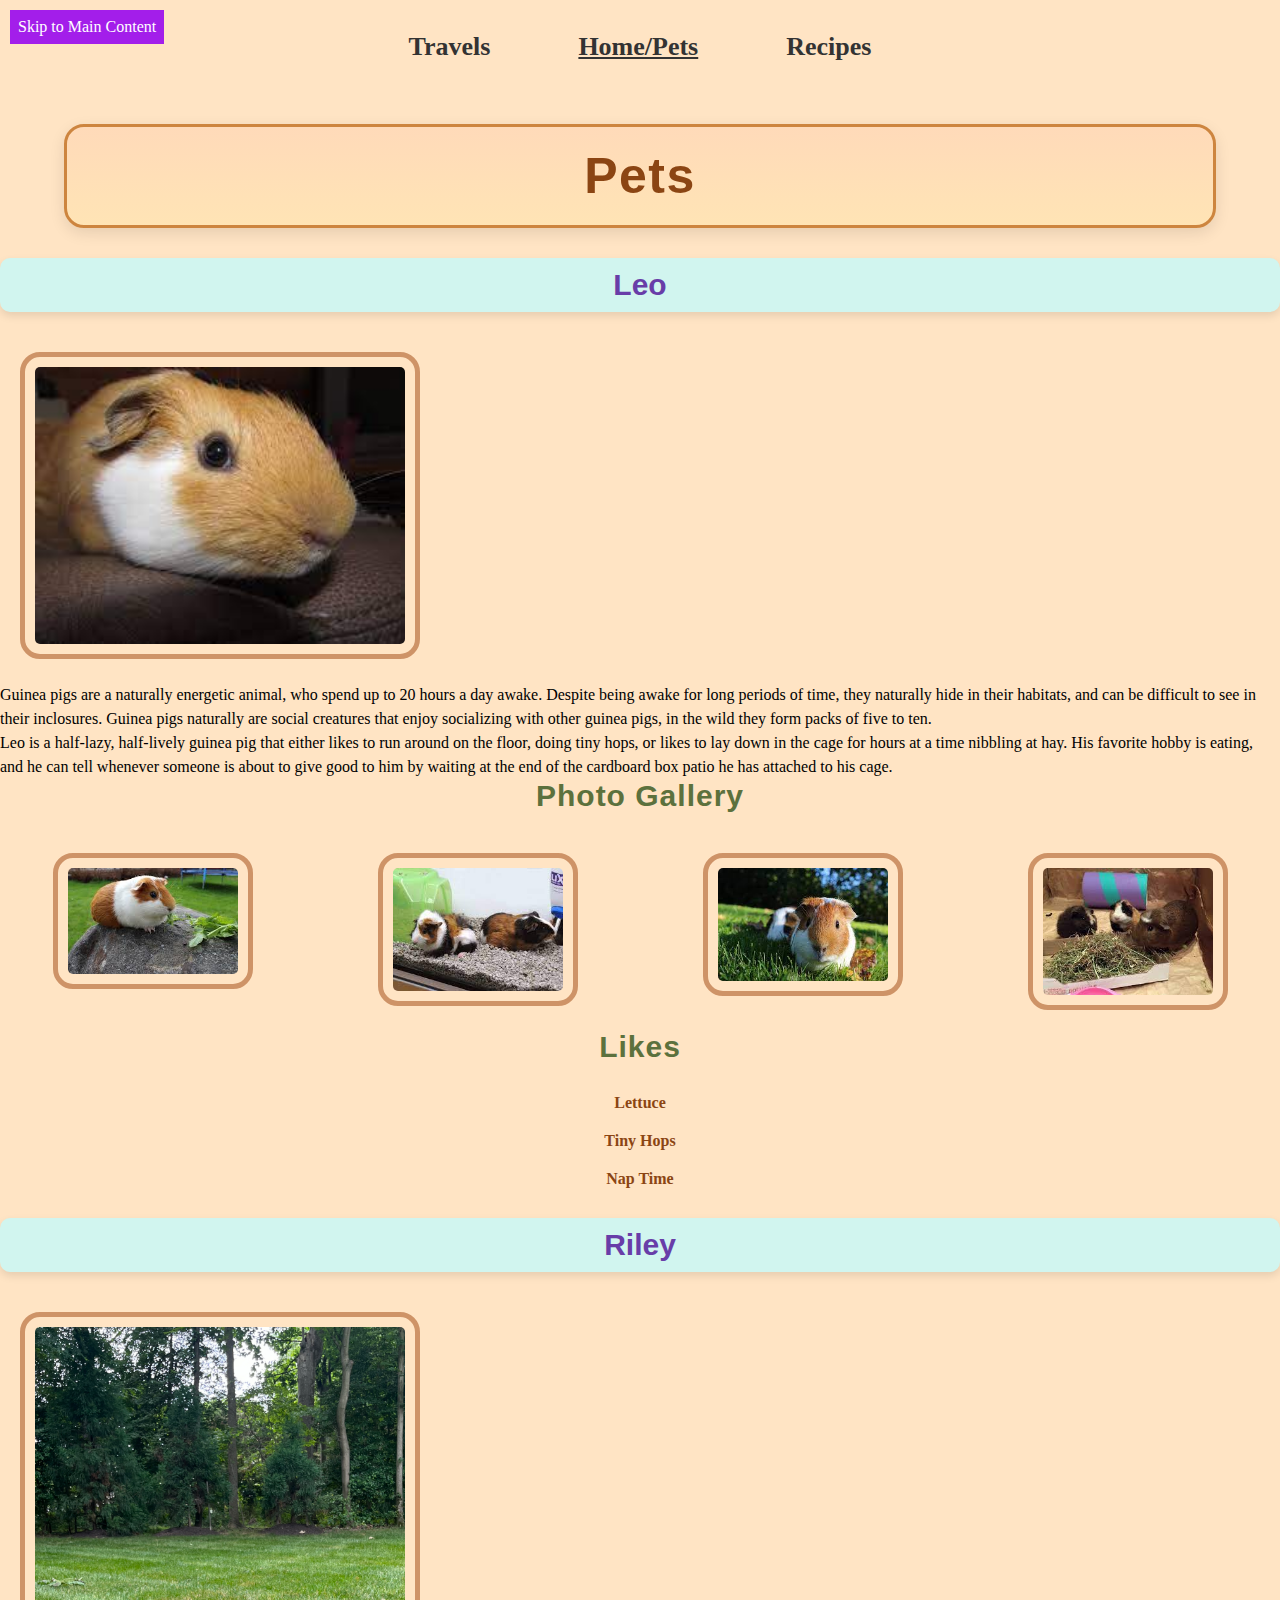
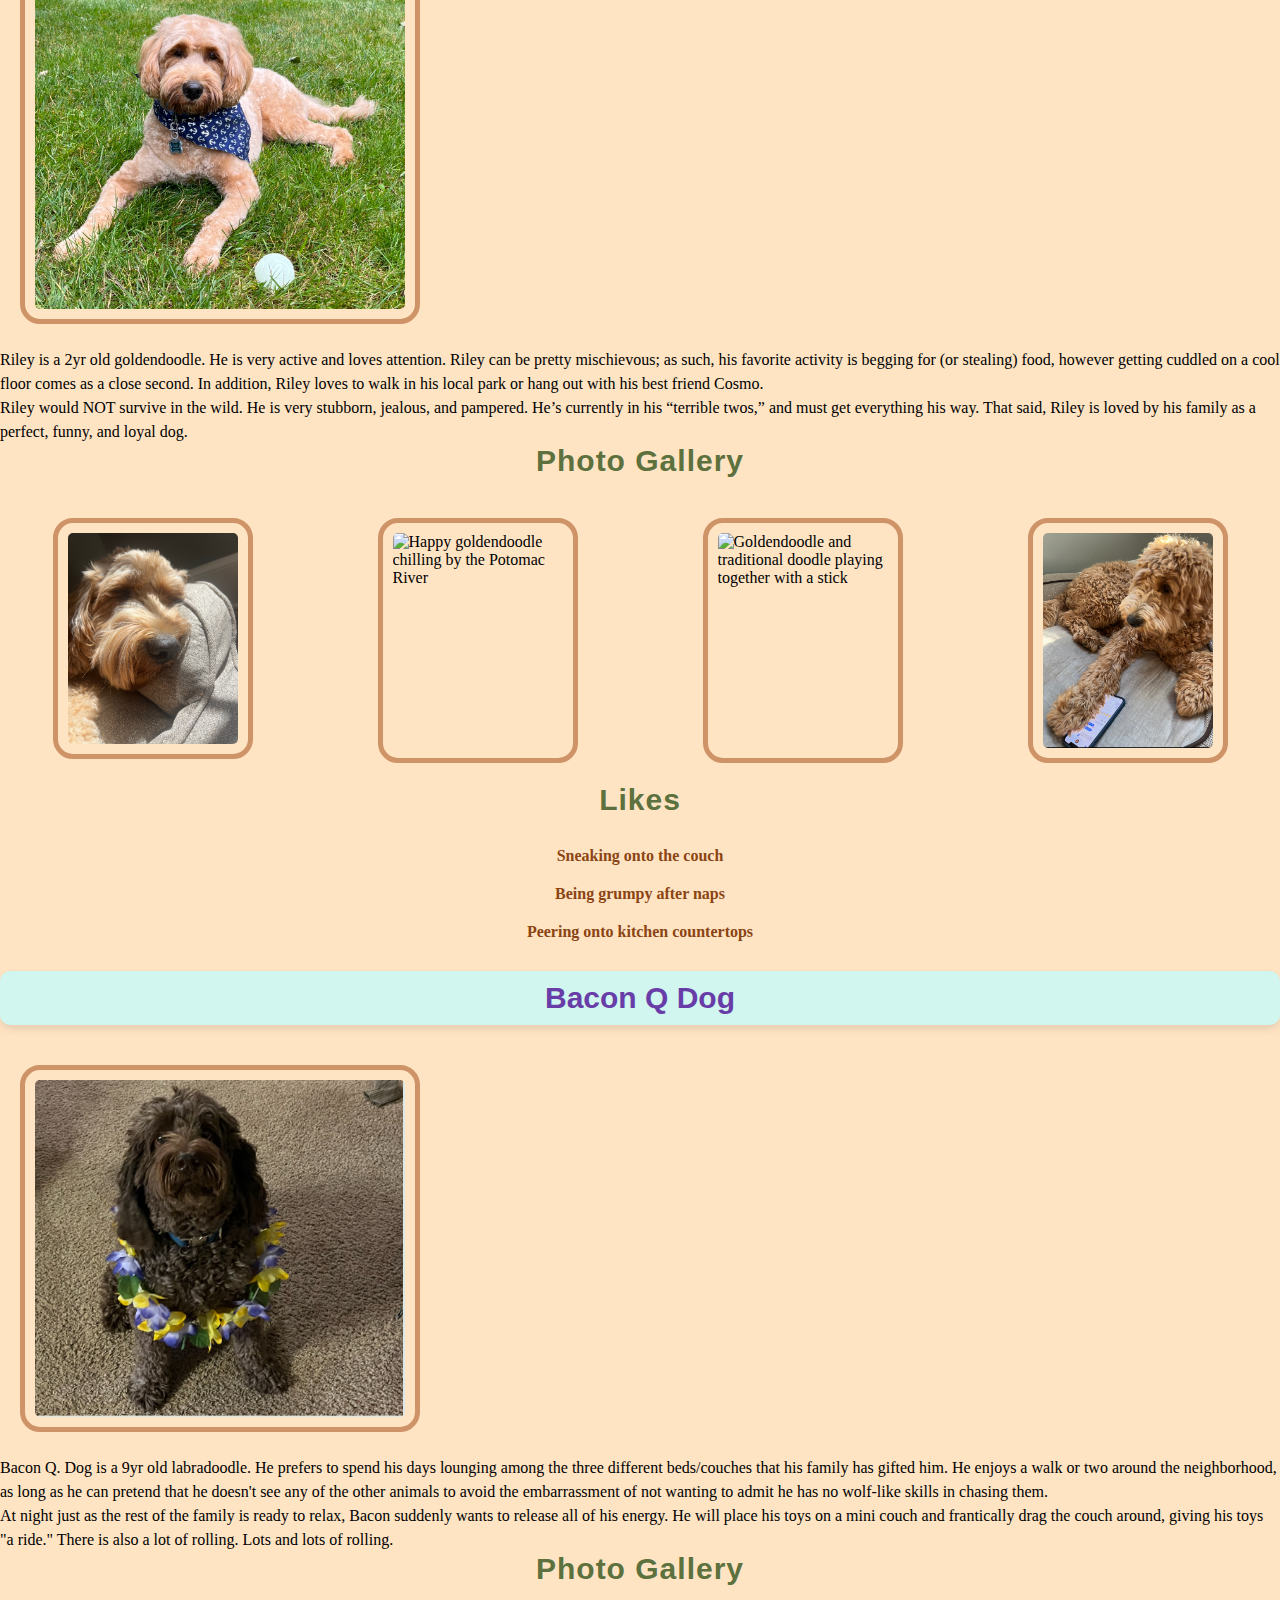
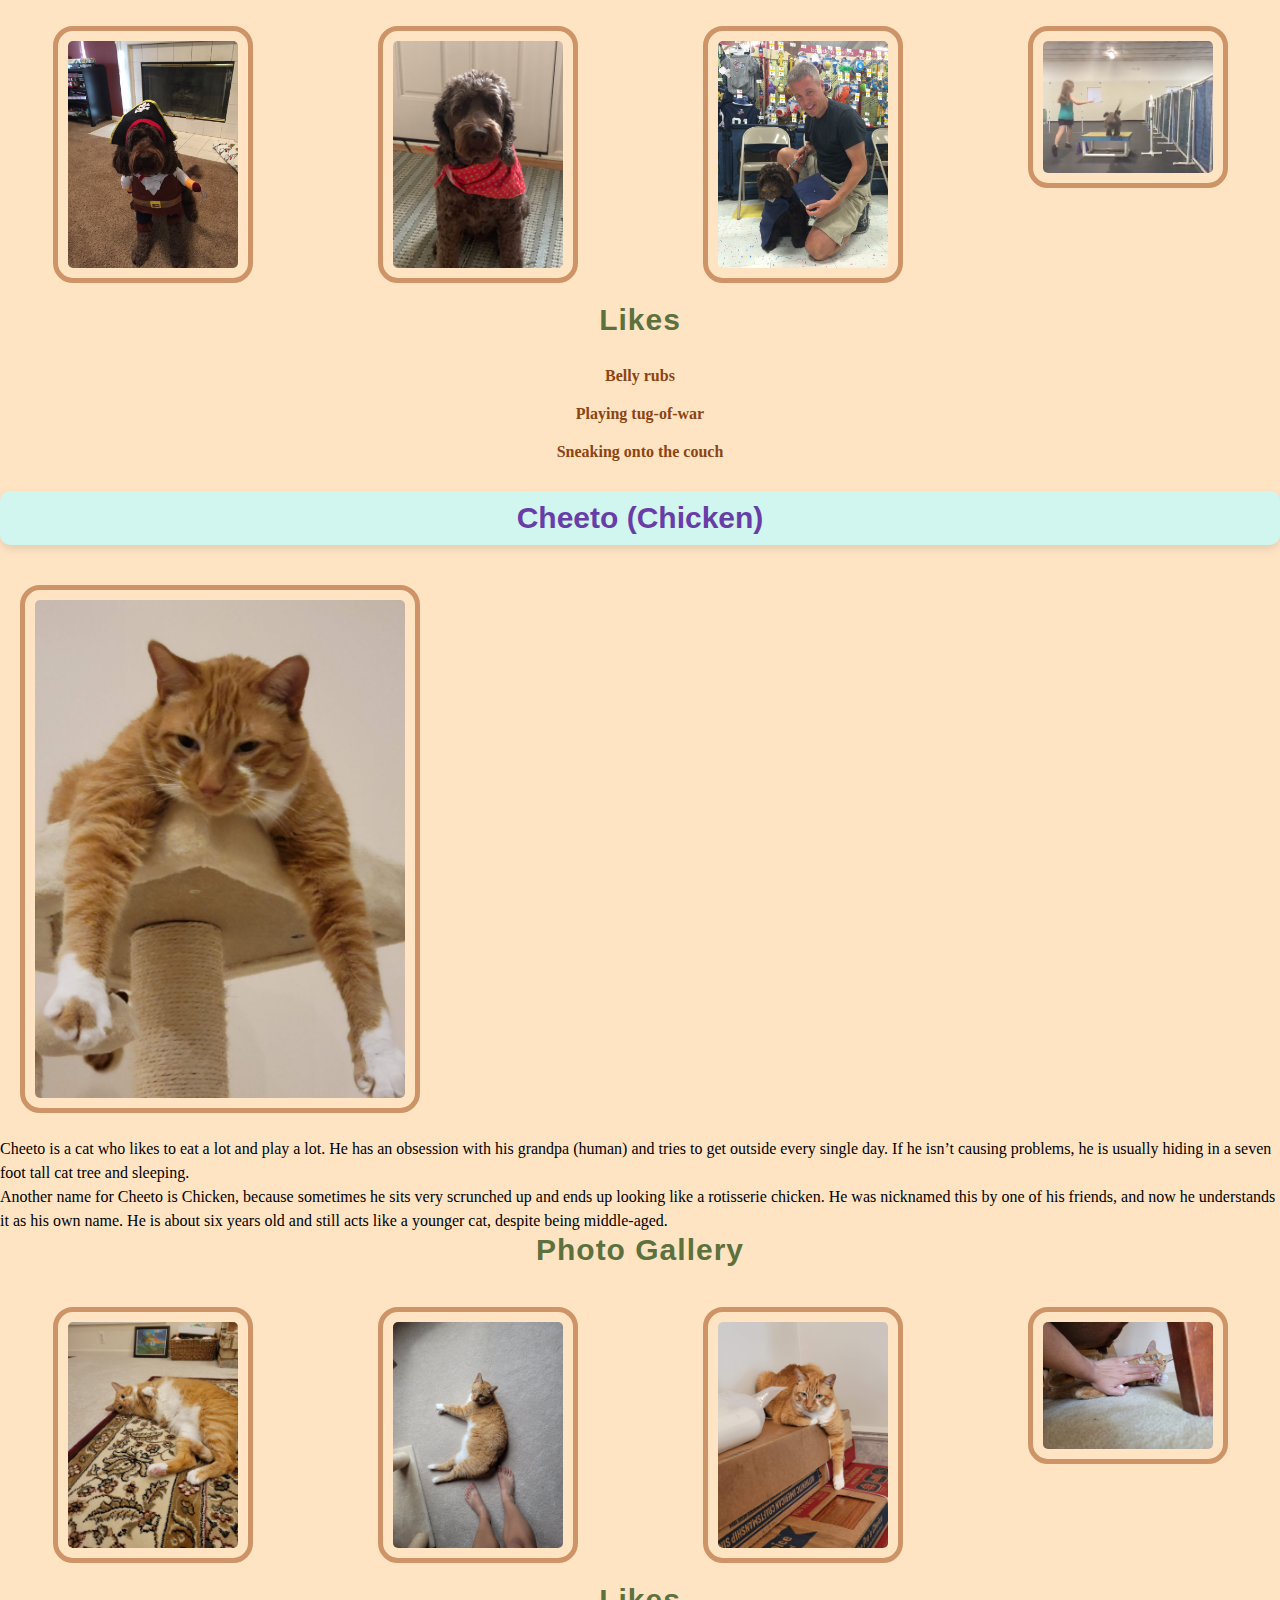
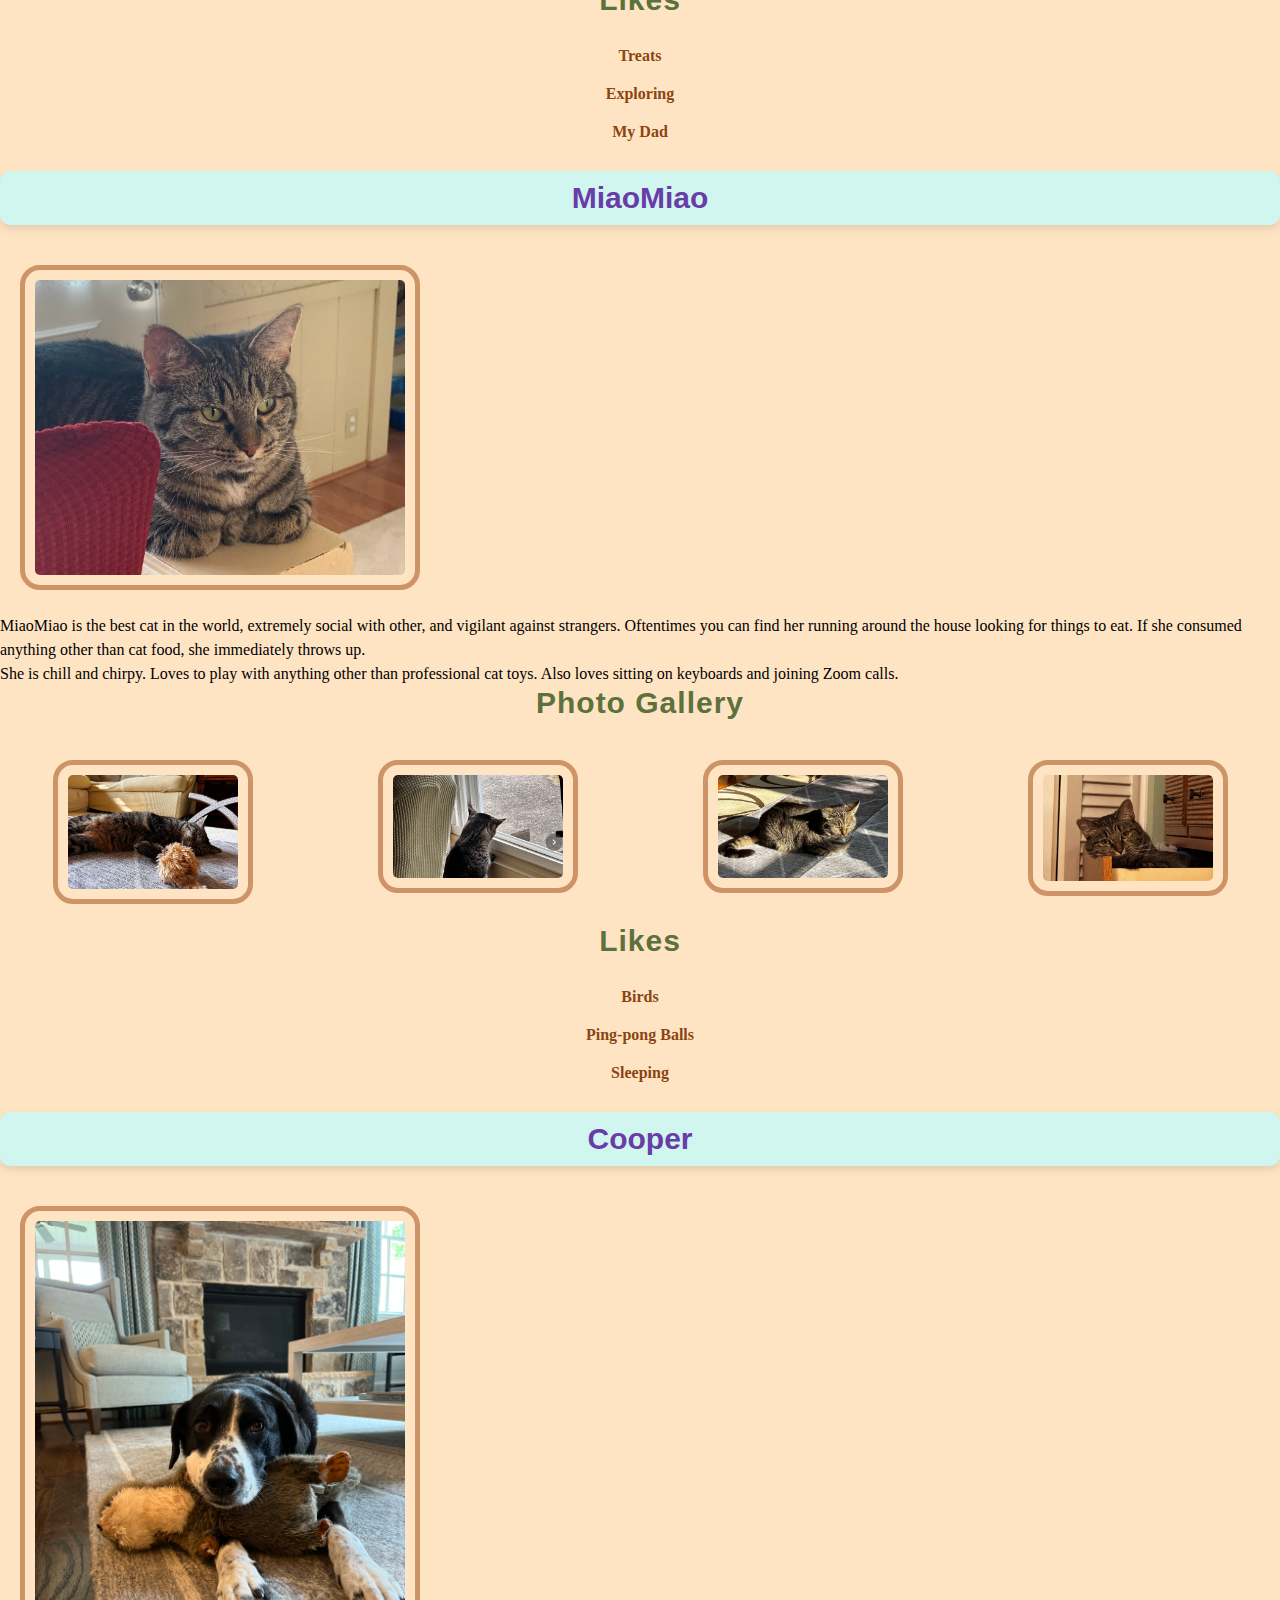
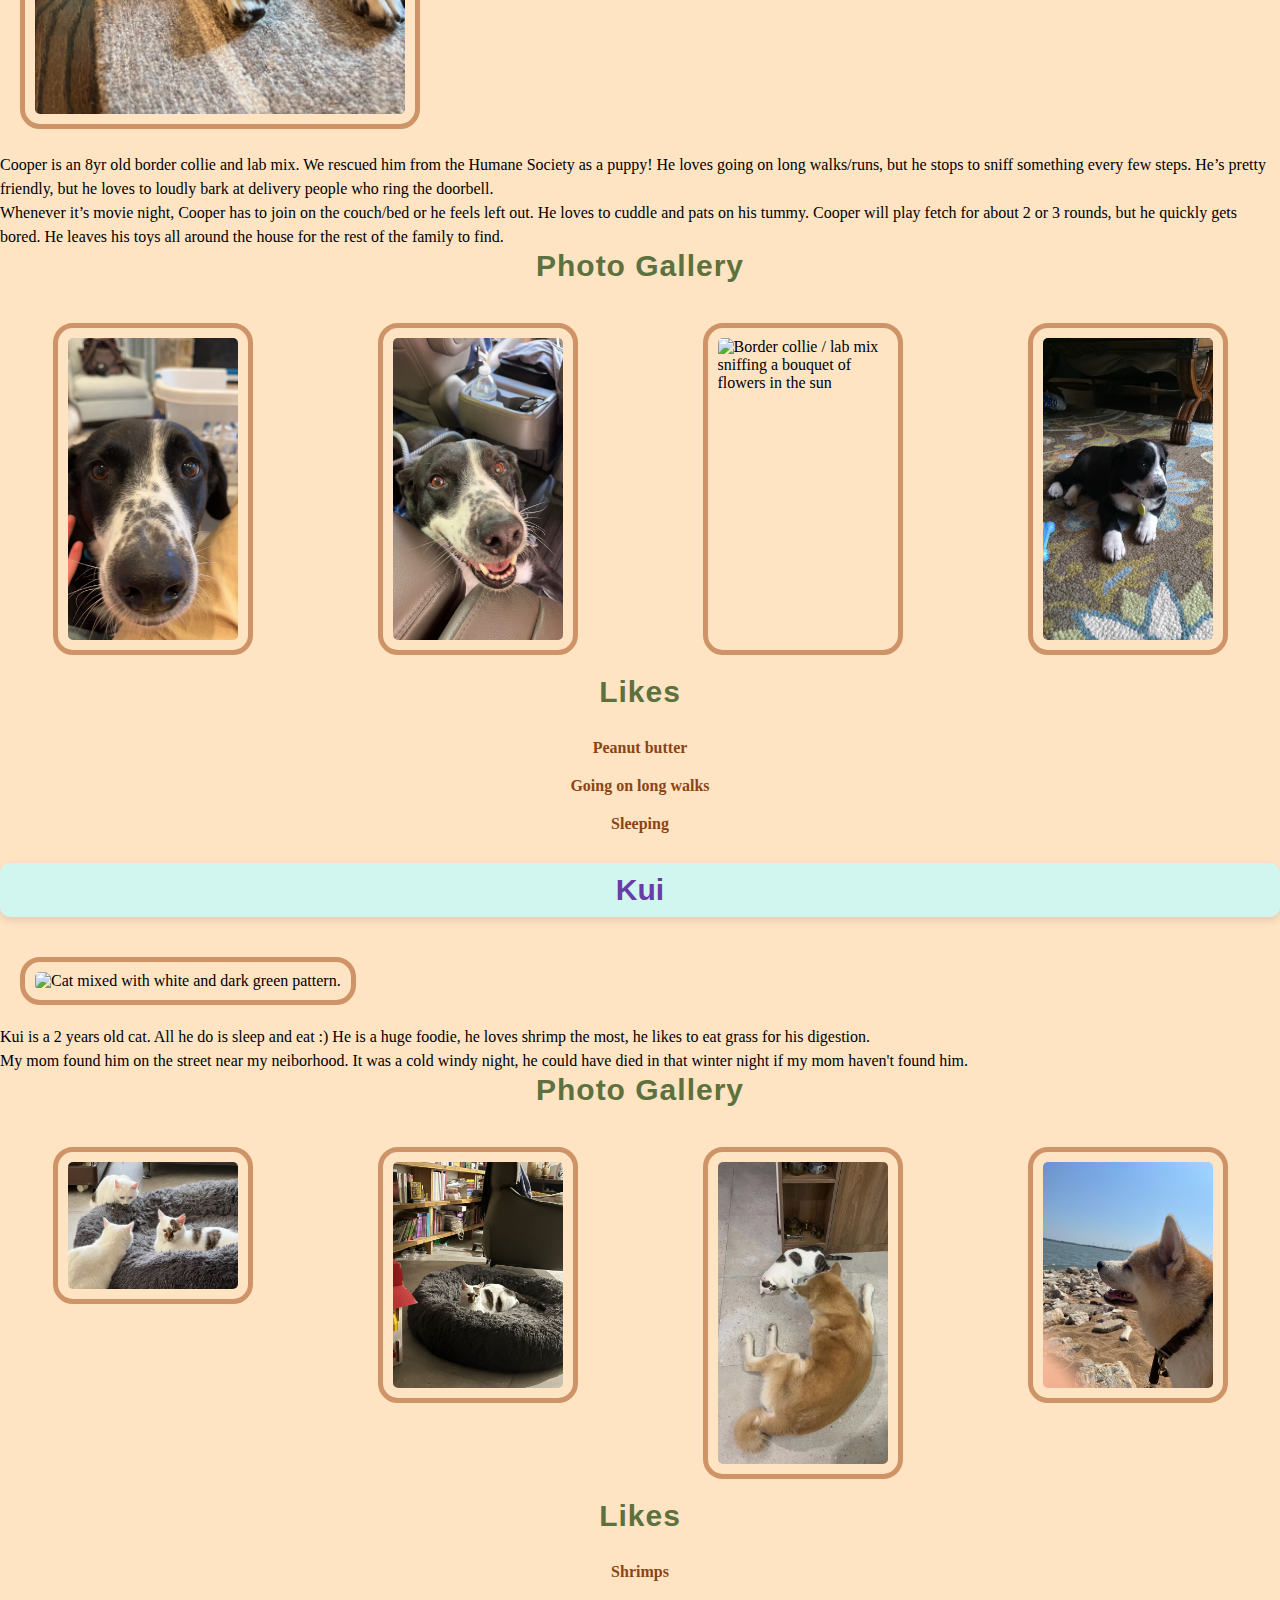
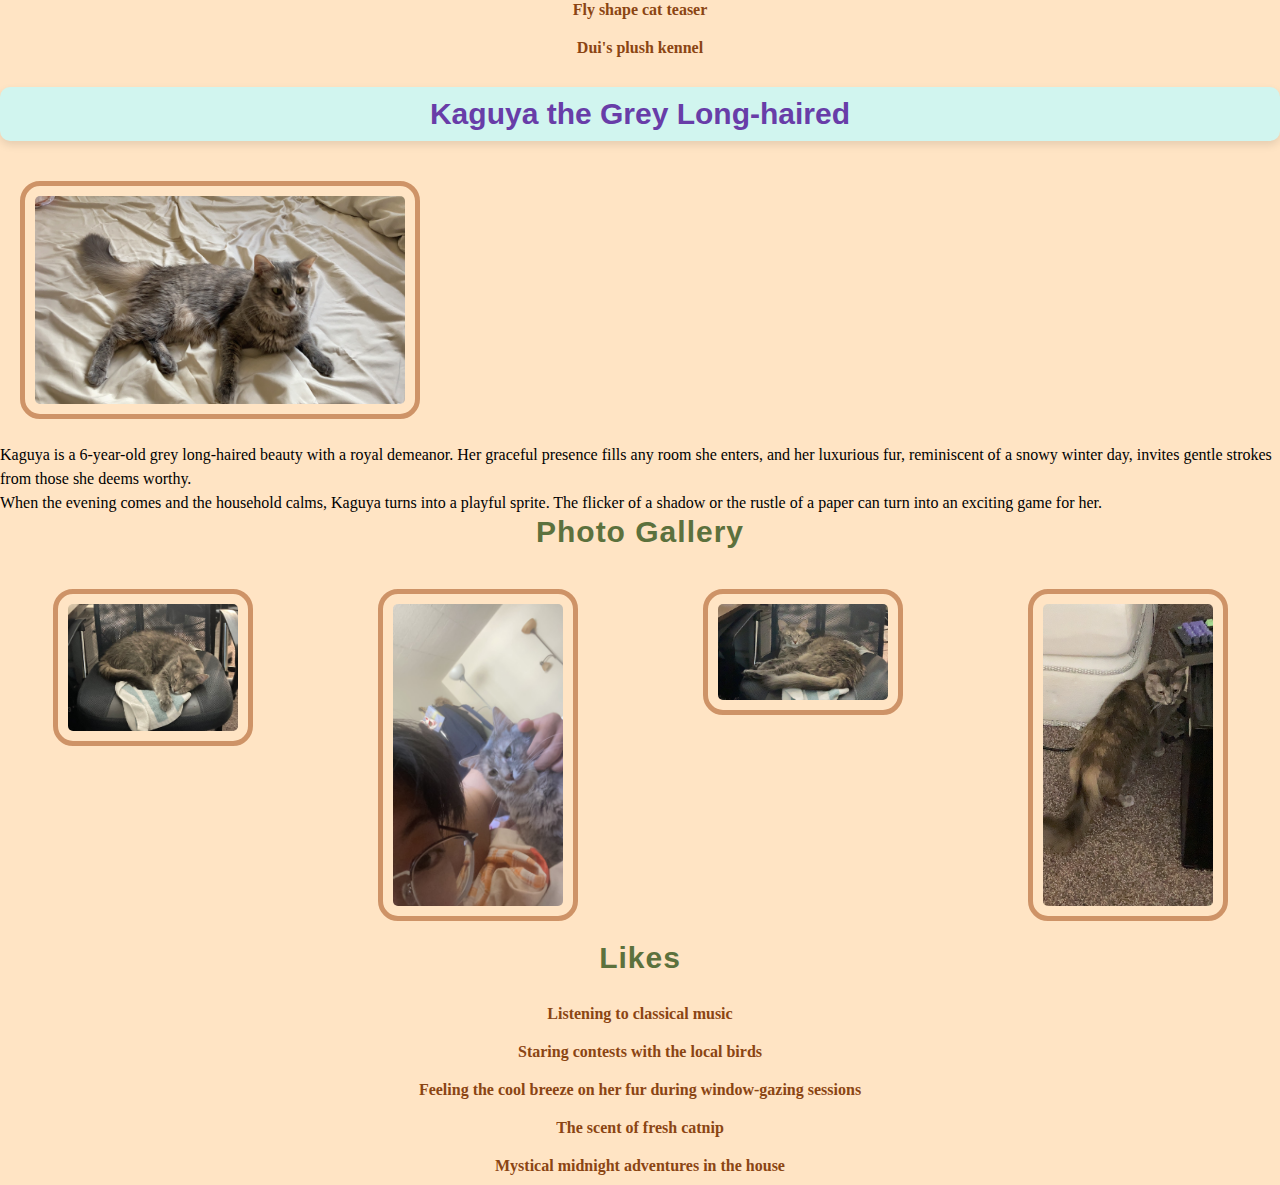
==== pets.html @ 6df589e7 "Add files via upload" ====
<!DOCTYPE html>
<html lang="en">

<head>
    <meta charset="UTF-8">
    <meta name="viewport" content="width=device-width, initial-scale=1.0">
    <link rel="stylesheet" href="css/reset.css">
    <link rel="stylesheet" href="css/style.css">
    <title>Pets</title>
</head>

<body>
    <a href="#main" id="Skip"> Skip to Main Content</a>
    <nav>
        <ul class="navigation" id="nav">
            <li><a href="index.html">Travels</a></li>
            <li><a href="pets.html" class = "active">Home/Pets</a></li>
            <li><a href="recipes.html">Recipes</a></li>
        </ul>
    </nav>
    <main id="main">
        <h1>Pets</h1>
        <div>
            <h2>Leo</h2>
            <img src="images/Leo_primary_photo.jpg" class= 'lb' alt="Guinea pig doing his best to smile for the camera" width="400"  onclick="openLightbox(this)" onkeypress="openLightbox(this)" tabindex="0" role="button">
            <p>
                Guinea pigs are a naturally energetic animal, who spend up to 20 hours a day awake. Despite being awake
                for long periods of time, they naturally hide in their habitats, and can be difficult to see in their
                inclosures. Guinea pigs naturally are social creatures that enjoy socializing with other guinea pigs, in
                the wild they form packs of five to ten.
            </p>
            <p>
                Leo is a half-lazy, half-lively guinea pig that either likes to run around on the floor, doing tiny
                hops, or likes to lay down in the cage for hours at a time nibbling at hay. His favorite hobby is
                eating, and he can tell whenever someone is about to give good to him by waiting at the end of the
                cardboard box patio he has attached to his cage.
            </p>
            <h3>Photo Gallery</h3>
            <div class = "pgpets">
            <img src="images/Leo_greens.jpg" class= 'lb' alt="Leo enjoying leafy" width="200"  onclick="openLightbox(this)" onkeypress="openLightbox(this)" tabindex="0" role="button">
            <img src="images/Leo_run.jpg" class= 'lb' alt="Leo running across his cage as fast as he can." width="200"  onclick="openLightbox(this)" onkeypress="openLightbox(this)" tabindex="0" role="button">
            <img src="images/Leo_smile.jpg" class= 'lb' alt="Leo smiling for the camera." width="200"  onclick="openLightbox(this) " onkeypress="openLightbox(this)" tabindex="0" role="button">
            <img src="images/Leo_escape.jpg" class= 'lb' alt="Leo socializing with other guinea pigs as they plan their escape."  onclick="openLightbox(this)" onkeypress="openLightbox(this)" tabindex="0" role="button"
                width="200">
            </div>
            <h3>Likes</h3>
            <ul> 
                <li>Lettuce</li>
                <li>Tiny Hops</li>
                <li>Nap Time</li>
            </ul>
            <!--Justin Fischer & Alexei Chen-->
        </div>
        <div>
            <h2>Riley</h2>
            <img src="images/riley_primary.jpg" class= 'lb' alt="Apricot goldendoodle wearing blue bandana lying next to ball"
                width="400"  onclick="openLightbox(this)" onkeypress="openLightbox(this)" tabindex="0" role="button">
            <p>
                Riley is a 2yr old goldendoodle. He is very active and loves attention. Riley can be pretty mischievous;
                as such, his favorite activity is begging for (or stealing) food, however getting cuddled on a cool
                floor comes as a close second. In addition, Riley loves to walk in his local park or hang out with his
                best friend Cosmo.
            </p>
            <p>
                Riley would NOT survive in the wild. He is very stubborn, jealous, and pampered. He’s currently in his
                “terrible twos,” and must get everything his way. That said, Riley is loved by his family as a perfect,
                funny, and loyal dog.
            </p>
            <h3>Photo Gallery</h3>
            <div class="pgpets">

                <img src="images/riley_sleeping.jpg" class= 'lb' alt="Goldendoodle peacefully resting on their dog bed" width="200"  onclick="openLightbox(this)" onkeypress="openLightbox(this)" tabindex="0" role="button">
                <img src="images/riley_park.PNG" class= 'lb' alt="Happy goldendoodle chilling by the Potomac River" width="200"  onclick="openLightbox(this)" onkeypress="openLightbox(this)" tabindex="0" role="button">
                <img src="images/riley_friend.PNG" class= 'lb' alt="Goldendoodle and traditional doodle playing together with a stick" width="200"  onclick="openLightbox(this)" onkeypress="openLightbox(this)" tabindex="0" role="button">
                <img src="images/riley_texting.jpeg"class= 'lb'  alt="Silly dog texting on an iPad" width="200"  onclick="openLightbox(this)" onkeypress="openLightbox(this)" tabindex="0" role="button">
            </div>
            <h3>Likes</h3>
            <ul> 
                <li>Sneaking onto the couch</li>
                <li>Being grumpy after naps</li>
                <li>Peering onto kitchen countertops</li>
            </ul>
            <!--Adam Cole-->
        </div>
        <div>
            <h2>Bacon Q Dog</h2>
            <img src="images/bacon.png" class= 'lb' alt="Brown labradoodle wearing colorful lei" width="400"  onclick="openLightbox(this)" onkeypress="openLightbox(this)" tabindex="0" role="button">
            <p>
                Bacon Q. Dog is a 9yr old labradoodle. He prefers to spend his days lounging among the three different
                beds/couches that his family has gifted him. He enjoys a walk or two around the neighborhood, as long as
                he can pretend that he doesn't see any of the other animals to avoid the embarrassment of not wanting to
                admit he has no wolf-like skills in chasing them.
            </p>
            <p>
                At night just as the rest of the family is ready to relax, Bacon suddenly wants to release all of his
                energy. He will place his toys on a mini couch and frantically drag the couch around, giving his toys "a
                ride." There is also a lot of rolling. Lots and lots of rolling.
            </p>
            <h3>Photo Gallery</h3>
            <div class="pgpets">
            <img src="images/bacon_halloween.JPG" class= 'lb' alt="Brown labradoodle wearing a pirate costume" width="200"  onclick="openLightbox(this)" onkeypress="openLightbox(this)" tabindex="0" role="button">
            <img src="images/bacon_bandana.JPG" class= 'lb' alt="Brown labradoodle wearing an orange bandana" width="200"  onclick="openLightbox(this)" onkeypress="openLightbox(this)" tabindex="0" role="button">
            <img src="images/bacon_graduation.JPG" class= 'lb' alt="Small labradoodle puppy wearing a graduation cap and gown." width="200"  onclick="openLightbox(this)" onkeypress="openLightbox(this)" tabindex="0" role="button">
            <img src="images/bacon.jpg" class= 'lb' alt="Girl and dog demonstrating a sit and stay procedure" width="200"  onclick="openLightbox(this)" onkeypress="openLightbox(this)" tabindex="0" role="button">
            </div>
            <h3>Likes</h3>
                <ul>
                    <li>Belly rubs</li>
                    <li>Playing tug-of-war</li>
                    <li>Sneaking onto the couch</li>
                </ul>
                <!--Colleen van Lent-->
        </div>
        <div>
            <h2>Cheeto (Chicken)</h2>
            <img src="images/cheeto_cattree.png" class= 'lb' alt="Orange cat hanging paws off a cat tower" width="400"  onclick="openLightbox(this)" onkeypress="openLightbox(this)" tabindex="0" role="button">
            <p>
                Cheeto is a cat who likes to eat a lot and play a lot. He has an obsession with his grandpa (human) and
                tries to get outside every single day. If he isn’t causing problems, he is usually hiding in a seven
                foot tall cat tree and sleeping.
            </p>
            <p>
                Another name for Cheeto is Chicken, because sometimes he sits very scrunched up and ends up looking like
                a rotisserie chicken. He was nicknamed this by one of his friends, and now he understands it as his own
                name. He is about six years old and still acts like a younger cat, despite being middle-aged.
            </p>
            <h3>Photo Gallery</h3>
            <div class="pgpets">
            <img src="images/cheeto_carpet.jpg" class= 'lb' alt="Cheeto laying sideways on the carpet" width="200" onclick="openLightbox(this)" onkeypress="openLightbox(this)" tabindex="0" role="button">
            <img src="images/cheeto_moon.jpg" class= 'lb' alt="Cheeto lying in the sun in a half moon crescent shape" width="200"  onclick="openLightbox(this)" onkeypress="openLightbox(this)" tabindex="0" role="button">
            <img src="images/cheeto_boxes.jpg" class= 'lb' alt="Cheeto lying on boxes with one leg hanging off." width="200"  onclick="openLightbox(this)" onkeypress="openLightbox(this)" tabindex="0" role="button">
            <img src="images/cheeto_attack.jpg" class= 'lb' alt="Cheeto attacking a hand trying to pet him." width="200"  onclick="openLightbox(this)" onkeypress="openLightbox(this)" tabindex="0" role="button">
            </div>
            <h3>Likes</h3>
            <ul> 
                <li>Treats</li>
                <li>Exploring</li>
                <li>My Dad</li>
            </ul>
            <!--Divya Shankar-->
        </div>
        <div>
            <h2>MiaoMiao</h2>
            <img src="images/MiaoMiao.png" class= 'lb' alt="A picture of MiaoMiao resting on her divine throne. Has paws under her body." width="400"  onclick="openLightbox(this)" onkeypress="openLightbox(this)" tabindex="0" role="button">
            <p>MiaoMiao is the best cat in the world, extremely social with other, and vigilant against strangers.
                Oftentimes you can find her running around the house looking for things to eat. If she consumed anything
                other than cat food, she immediately throws up. </p>
            <p>She is chill and chirpy. Loves to play with anything other than professional cat toys. Also loves sitting
                on keyboards and joining Zoom calls.</p>
            <h3>Photo Gallery</h3>
            <div class="pgpets">
            <img src="images/MiaoMiao_Sleeping.png"class= 'lb'  alt="MiaoMiao Sleeping with Favorite Toy" width="200"  onclick="openLightbox(this)"onkeypress="openLightbox(this)" tabindex="0" role="button">
            <img src="images/MiaoMiao_Staring.png" class= 'lb' alt="MiaoMiao Staring out the Window" width="200"  onclick="openLightbox(this)" onkeypress="openLightbox(this)" tabindex="0" role="button">
            <img src="images/MiaoMiao_Sunbathing.png" class= 'lb' alt="MiaoMiao Sunbathing on Carpet" width="200"  onclick="openLightbox(this)" onkeypress="openLightbox(this)" tabindex="0" role="button">
            <img src="images/MiaoMiao_in_Cabinet.png" class= 'lb' alt="MiaoMiao in my Cabinet" width="200"  onclick="openLightbox(this)" onkeypress="openLightbox(this)" tabindex="0" role="button">
            </div>
            <h3>Likes</h3>
            <ul>
                <li>Birds</li>
                <li>Ping-pong Balls</li>
                <li>Sleeping</li>
            </ul>
            <!--Kevin Wang, Zachary Abdirahman-->
        </div>

        <div>
            <h2>Cooper</h2>

            <img src ="images/cooper.jpeg" class= 'lb' alt="Border collie and lab mix laying his head on his stuffed animal toy" width="400"  onclick="openLightbox(this)" onkeypress="openLightbox(this)" tabindex="0" role="button">
            
            <p>Cooper is an 8yr old border collie and lab mix. We rescued him from the Humane Society as a puppy! He loves going on long walks/runs, but he stops to sniff something every few steps. He’s pretty friendly, but he loves to loudly bark at delivery people who ring the doorbell.</p> 
            
            <p>Whenever it’s movie night, Cooper has to join on the couch/bed or he feels left out. He loves to cuddle and pats on his tummy. Cooper will play fetch for about 2 or 3 rounds, but he quickly gets bored. He leaves his toys all around the house for the rest of the family to find.</p>

            <h3>Photo Gallery</h3>
            <div class="pgpets">
            <img src ="images/cooper_closeup.JPG" class= 'lb' alt="Border collie / lab mix putting his face close to the camera" width="200"  onclick="openLightbox(this)" onkeypress="openLightbox(this)" tabindex="0" role="button">

            <img src ="images/cooper_smiling.JPG" class= 'lb' alt="Black and white colored dog smiling directly at the camera" width="200"  onclick="openLightbox(this)" onkeypress="openLightbox(this)" tabindex="0" role="button">

            <img src ="images/cooper_flowers.jpeg" class= 'lb' alt="Border collie / lab mix sniffing a bouquet of flowers in the sun" width="200"  onclick="openLightbox(this)" onkeypress="openLightbox(this)" tabindex="0" role="button">

            <img src ="images/cooper_puppy.JPG" class= 'lb' alt="Small border collie / lab mix puppy laying on the carpet" width="200 "  onclick="openLightbox(this)" onkeypress="openLightbox(this)" tabindex="0" role="button">
            </div>
            <h3>Likes</h3>
            
            <ul>
                <li>Peanut butter</li>
                <li>Going on long walks</li>
                <li>Sleeping</li>
            </ul>
            
            
            <!--Chloe Emch-->
        </div>

        <div>
            <h2>Kui</h2>
            <img src="images/Kui1.jpeg" class= 'lb' width = 400  class= 'lb'alt = "Cat mixed with white and dark green pattern."  onclick="openLightbox(this)" onkeypress="openLightbox(this)" tabindex="0" role="button">
            <p>
                Kui is a 2 years old cat. All he do is sleep and eat :) He is a huge foodie, he loves shrimp the most, he likes to eat grass for his digestion.
            </p>
            <p>
                My mom found him on the street near my neiborhood.
                It was a cold windy night, he could have died in that winter night if my mom haven't found him.
            </p>
        </div>
        <div>
            <h3>Photo Gallery</h3>
            <div class="pgpets">
            <img src="images/Kui2.jpeg" width = 200  class= 'lb'alt = "Kui with 2 other cats in the household, they are his closest family members."  onclick="openLightbox(this)" onkeypress="openLightbox(this)" tabindex="0" role="button">
            <img src="images/Kui3.jpeg" width = 200  class= 'lb'alt = "Kui looking sentimental in Dui's plush kennel. He is a very sentimental cat."  onclick="openLightbox(this)" onkeypress="openLightbox(this)" tabindex="0" role="button">
            <img src="images/KuiDui.jpeg" width = 200  class= 'lb' alt = "Kui loves his older sister Dui. However, Dui can be very strict to Kui."  onclick="openLightbox(this)" onkeypress="openLightbox(this)" tabindex="0" role="button">
            <img src="images/Dui.jpeg" width = 200 class= 'lb' alt = "Dui is having fun time without Kui!"  onclick="openLightbox(this)" onkeypress="openLightbox(this)" tabindex="0" role="button">
            </div>
        </div>
        <div>
            <h3>Likes</h3>
            <ul>
                <li>Shrimps</li>
                <li>Fly shape cat teaser</li>
                <li>Dui's plush kennel</li>
            </ul>
            <!--COMMENT FOR DAQI ZHOU-->
        </div>
        <div>
            <h2>Kaguya the Grey Long-haired</h2>
            <img src="images/kaguya.jpg" width="400" class= 'lb' alt="Graceful grey long-haired cat with a fluffy tail" onclick="openLightbox(this)" onkeypress="openLightbox(this)" tabindex="0" role="button">
        
            <p>Kaguya is a 6-year-old grey long-haired beauty with a royal demeanor. Her graceful presence fills any room she enters, and her luxurious fur, reminiscent of a snowy winter day, invites gentle strokes from those she deems worthy.</p >
            <p>When the evening comes and the household calms, Kaguya turns into a playful sprite. The flicker of a shadow or the rustle of a paper can turn into an exciting game for her.</p >
            
            <h3>Photo Gallery</h3>
            <div class="pgpets">
            <img src="images/kaguya_perch.jpg" class= 'lb' width="200" alt="Kaguya sitting majestically on her favorite perch"  onclick="openLightbox(this)" onkeypress="openLightbox(this)" tabindex="0" role="button">
            <img src="images/kaguya_withme.jpg" class= 'lb' width="200" alt="I hug Kaguya and take a sweet picture"  onclick="openLightbox(this)" onkeypress="openLightbox(this)" tabindex="0" role="button">
            <img src = "images/kaguya_enjoy.jpg" class= 'lb' width = "200" alt="Kaguya enjoys sleeping on her favorite perch with the towel"  onclick="openLightbox(this)" onkeypress="openLightbox(this)" tabindex="0" role="button">
            <img src="images/kaguya_play.jpg" class= 'lb' width="200" alt="Kaguya loves play the wire at home."  onclick="openLightbox(this)" onkeypress="openLightbox(this)" tabindex="0" role="button">
            </div>
            <h3>Likes</h3>
            <ul>
                <li>Listening to classical music</li>
                <li>Staring contests with the local birds</li>
                <li>Feeling the cool breeze on her fur during window-gazing sessions</li>
                <li>The scent of fresh catnip</li>
                <li>Mystical midnight adventures in the house</li>
            </ul>

            <div id="lightboxModal" class="lightbox">
                <span class="close" onclick="closeLightbox()" onkeypress="closeLightbox()" tabindex="0" role="button">&times;</span>
                <span class="arrow left" onclick="previousImage()" onkeypress="previousImage()" tabindex="0" role="button">&#10094;</span> <!-- Left arrow -->
                <img class="lightbox-content" id="lightboxImage" alt = "">
                <span class="arrow right" onclick="nextImage()" onkeypress="nextImage()" tabindex="0" role="button">&#10095;</span> <!-- Right arrow -->
                <div id="caption"></div>
            </div>

            <script type="text/javascript">  
                // Correct the selector to target elements with class 'lb'
                var images = document.querySelectorAll('.lb');
                var currentIndex = 0; 
            
                // Function to open the lightbox
                function openLightbox(imgElement) {
                    var src = imgElement.getAttribute('src'); // Get the source of the image
                    var alt = imgElement.getAttribute('alt'); // Get the alt text of the image
                    document.getElementById('lightboxModal').style.display = 'block';
                    document.getElementById('lightboxImage').setAttribute('src', src);
                    document.getElementById('caption').innerText = alt;
            
                    // Add the animation class if the window width is greater than or equal to 710px
                    if (window.innerWidth >= 710) {
                        document.getElementById('lightboxImage').classList.add('lightbox-zoom-animation');
                    }
            
                    // Update currentIndex to the index of the clicked image
                    currentIndex = Array.from(images).indexOf(imgElement);
                }
            
                // Function to close the lightbox
                function closeLightbox() {
                    document.getElementById('lightboxModal').style.display = 'none';
                    document.getElementById('lightboxImage').classList.remove('lightbox-zoom-animation');
                }
            
                function nextImage() {
                    if (currentIndex < images.length - 1) {
                        currentIndex++;
                    } else {
                        currentIndex = 0; // Loop back to the first image
                    }
                    openLightbox(images[currentIndex]);
                }
            
                function previousImage() {
                    if (currentIndex > 0) {
                        currentIndex--;
                    } else {
                        currentIndex = images.length - 1; // Loop back to the last image
                    }
                    openLightbox(images[currentIndex]);
                }
            
                document.addEventListener('keydown', function(e) {
                    if (e.key === 'ArrowRight') {
                        nextImage();
                    } else if (e.key === 'ArrowLeft') {
                        previousImage();
                    }
                });
            </script>
        </div>
    </main>

</body>

</html>
---- css/style.css ----
body{
    background-color: bisque;
}

h1 {
    font-size: 50px;
    font-family: Arial, Helvetica, sans-serif;
    text-align: center;
    color: #8B4513; 
    font-weight: bold; 
    letter-spacing: 1.5px;  
    padding: 20px 40px;
    background: linear-gradient(to bottom, #FFDAB9, #FFE4B5);  
    border-radius: 20px;
    border: 3px solid #CD853F;  
    box-shadow: 0 5px 15px rgba(0, 0, 0, 0.1);
    margin: 30px auto; 
    max-width: 90%; 
}



@keyframes flash {
    0%, 100% { opacity: 1; }
    50% { opacity: 0.5; }
}

h2 {
    font-size: 30px;
    font-family: sans-serif;
    text-align: center;
    color: #683da8;
    font-weight: bold; 

    padding: 10px 20px;
    background-color: #d1f5ef; 
    border-radius: 10px;
    
    box-shadow: 0 4px 8px rgba(0, 0, 0, 0.1);
    margin: 20px 0;
    animation: flash 2s infinite;
}
.gif {
    display: block;
}

.static {
    display: none;
}

@media (prefers-reduced-motion: reduce) {
    .gif {
       display: none;
    }
    .static{
        display: block;
    }
}


h3 {
    font-size: 30px;
    font-family: Impact, Haettenschweiler, 'Arial Narrow Bold', sans-serif;
    text-align: center;
    color: #5c713d;  
    font-weight: bold;  
    letter-spacing: 1px;  
    margin-bottom: 20px;
}


p {
    line-height:1.5;
}

.navigation li {
    margin: 0 10px;
}
nav a.active{
    text-decoration: underline;
}

img {
    border: 5px solid #ce9367; 
    padding: 10px;
    margin: 20px;
    border-radius: 20px;
}

ul {
    text-align: center; 
    padding: 0; 
    list-style-type: none; 
}

li {
    text-align: center;
    display:list-item;
    align-items: center;
    margin: 0 15px;  
    padding: 10px 15px; 
    color: #8B4513;  
    font-weight: bold;
    transition: background-color 0.3s ease;  
    border-radius: 8px; 
}

li:hover {
    background-color: #e7ab76; 
}

#Skip {
    position: absolute;
    top: 10px;
    left: 10px;
    background: rgb(163, 30, 234);
    color: white;
    padding: 8px;
    z-index: 100;
    transition: background-color 0.3s;
}

#Skip:focus {
    background-color: #444; /* Color to change to on focus */
}


.navigation {
    display: flex; 
    justify-content: center; 
    flex-wrap: wrap; 
    padding: 10px 0;
}

.navigation li {
    display: inline-block;
    margin: 0 5px; 
}


.navigation a {
    font-size: 18px;
    display: inline-block;
    padding: 10px 20px; 
    background-color: bisque; 
    color: #333; 
    text-decoration: none; 
    transition: all 0.3s ease; 
}

.navigation a:hover {
    background-color: grey; 
    color: #f4f4f4; 
}

.pgre {
    width: 90%;
    margin: auto;
    display: grid;
    grid-template-columns: 1fr 1fr 1fr;
    grid-gap: 10px;
    justify-content: center;
    align-items: center;
 }

.pgre img:nth-child(even) {
    grid-column: 2/2;
    grid-row: 2 / 4
 }

.pgre img:nth-child(odd) {
    grid-row: 1 /3;
 }
.pgpets {
    display: grid;
    grid-template-columns: repeat(4, 2fr);
    gap: 20px;
    justify-items: center;
}

.pg {
    display: grid;
    grid-template-columns: repeat(6, 1fr);
    gap: 20px;
    justify-items: center;
    align-items: start;
}

.pg p {
    text-align: center;
    font-style: italic;
    align-self: center;
}


@media (max-width: 700px) { 
    .navigation a {
        font-size: 15px;
        padding: 15px 25px;
    }
    .pgpets {
        display: grid;
        grid-template-columns: repeat(2, 1fr);
        gap: 10px;
        justify-items: center;
    }
    .pg {
        grid-template-columns: repeat(2, 1fr); 
        gap: 10px;
    }
    h1 {
        font-size: 30px;
        padding: 10px 20px;
        max-width: 95%;
    }
}

/* Lightbox CSS */
.lightbox {
    display: none; /* Hidden by default */
    position: fixed; /* Stay in place */
    z-index: 1000; /* Sit on top */
    left: 0;
    top: 0;
    width: 100%; /* Full width */
    height: 100%; /* Full height */
    overflow: auto; /* Enable scroll if needed */
    background-color: rgb(0,0,0); /* Fallback color */
    background-color: rgba(0,0,0,0.9); /* Black w/ opacity */
}

.lightbox-content {
    margin: auto;
    display: block;
    width: 80%;
    max-width: 700px;
}

.close {
    position: absolute;
    top: 25px;
    right: 35px;
    color: #f1f1f1;
    font-size: 40px;
    font-weight: bold;
    transition: 0.3s;
}

.close:hover,
.close:focus {
    color: #bbb;
    text-decoration: none;
    cursor: pointer;
}

/* Add animation - zoom in the lightbox */
.lightbox-content {
    animation-name: zoom;
    animation-duration: 0.6s;
}

@keyframes zoom {
    from {transform:scale(0)} 
    to {transform:scale(1)}
}

#caption {
    margin: auto;
    display: block;
    width: 80%;
    max-width: 700px;
    text-align: center;
    color: #ccc;
    padding: 10px 0;
    height: 150px;
}


@media (min-width: 710px) {
    .navigation a {
        font-size: 26px;
        padding: 12px 24px;
    }
    .lightbox-zoom-animation {
        animation: zoomIn 0.5s;
    }

    @keyframes zoomIn {
        from {
            transform: scale(0);
        }
        to {
            transform: scale(1);
        }
    }
    #Skip:focus, #Skip:hover {
        background-color: #555; 
        color: #fff;
        text-decoration: underline;
    }
}

.arrow {
    cursor: pointer;
    position: absolute;
    top: 50%;
    width: auto;
    padding: 16px;
    margin-top: -50px;
    color: white;
    font-weight: bold;
    font-size: 30px;
    transition: 0.6s ease;
    border-radius: 0 3px 3px 0;
    user-select: none; /* Prevent text select */
}

.arrow.left {
    left: 10%;
    border-radius: 3px 0 0 3px;
}

.arrow.right {
    right: 10%;
    border-radius: 0 3px 3px 0;
}


.arrow:hover {
    background-color: rgba(0, 0, 0, 0.8);
}
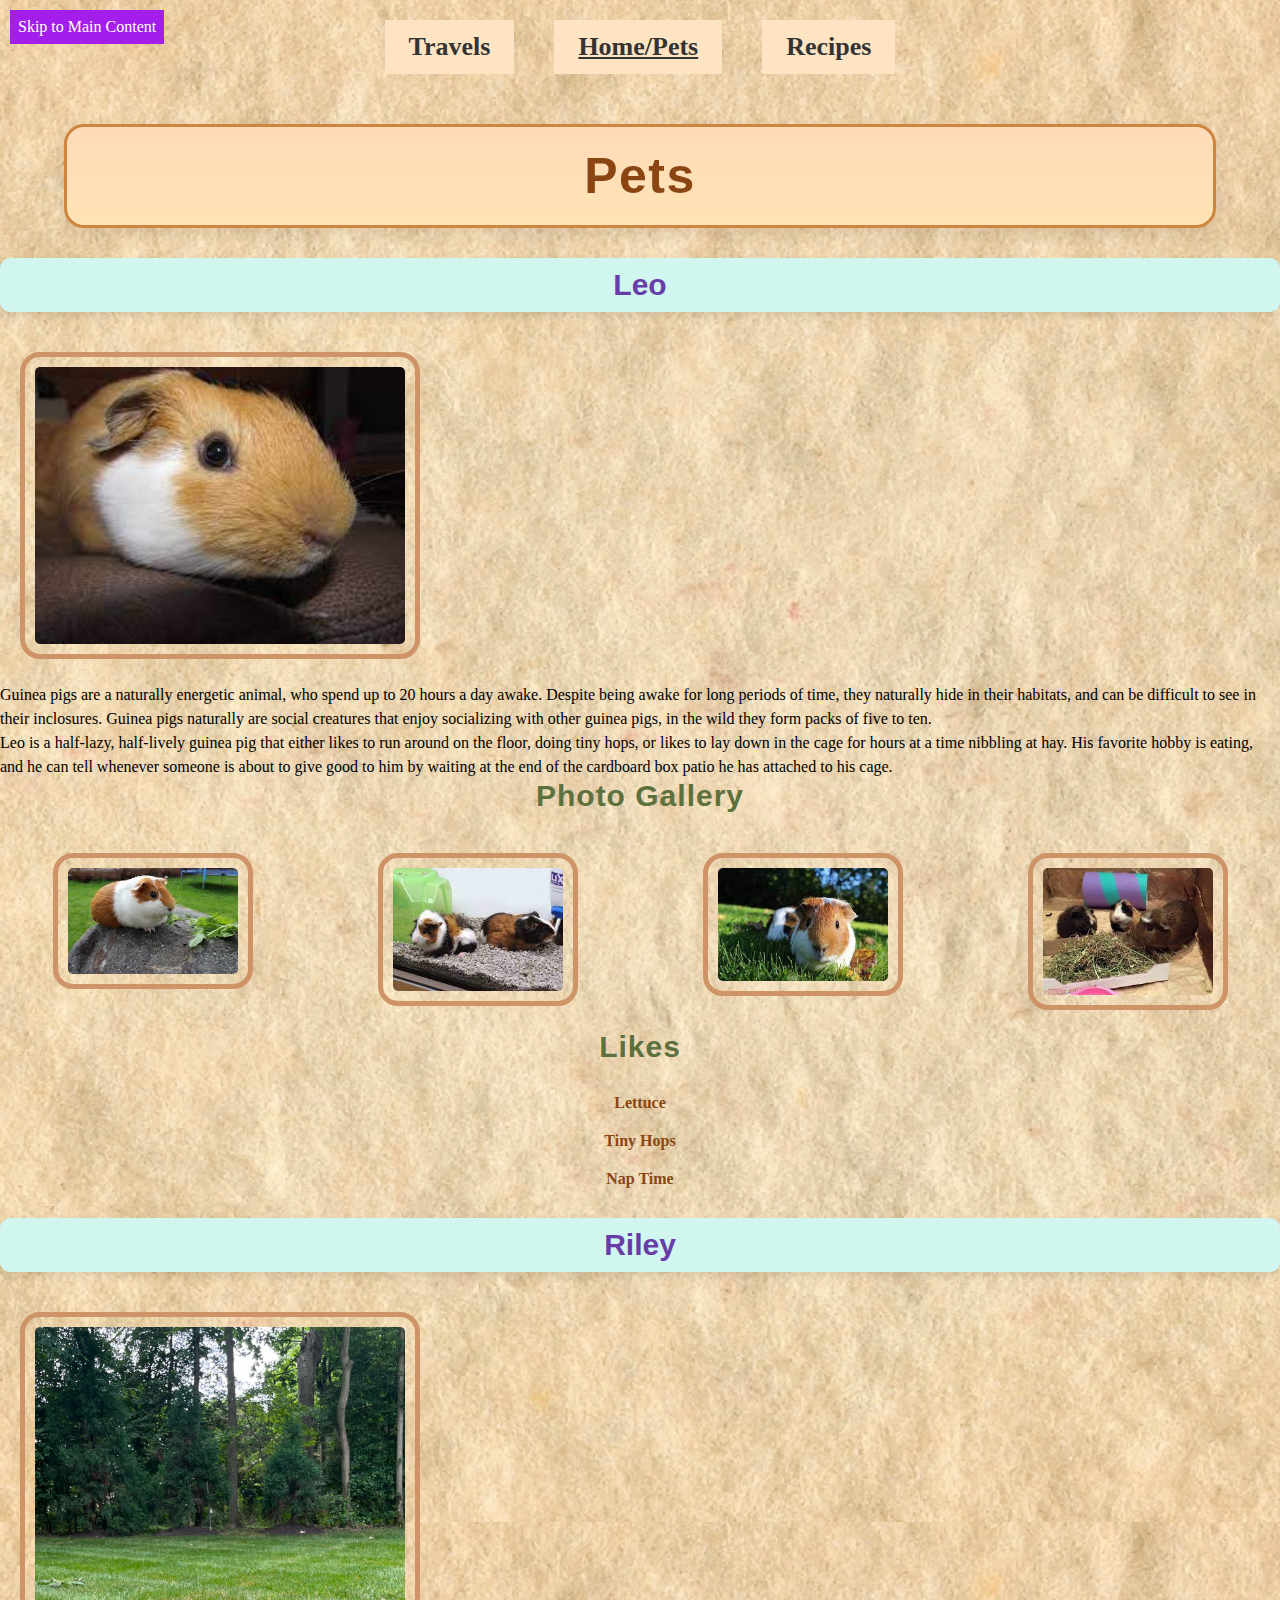
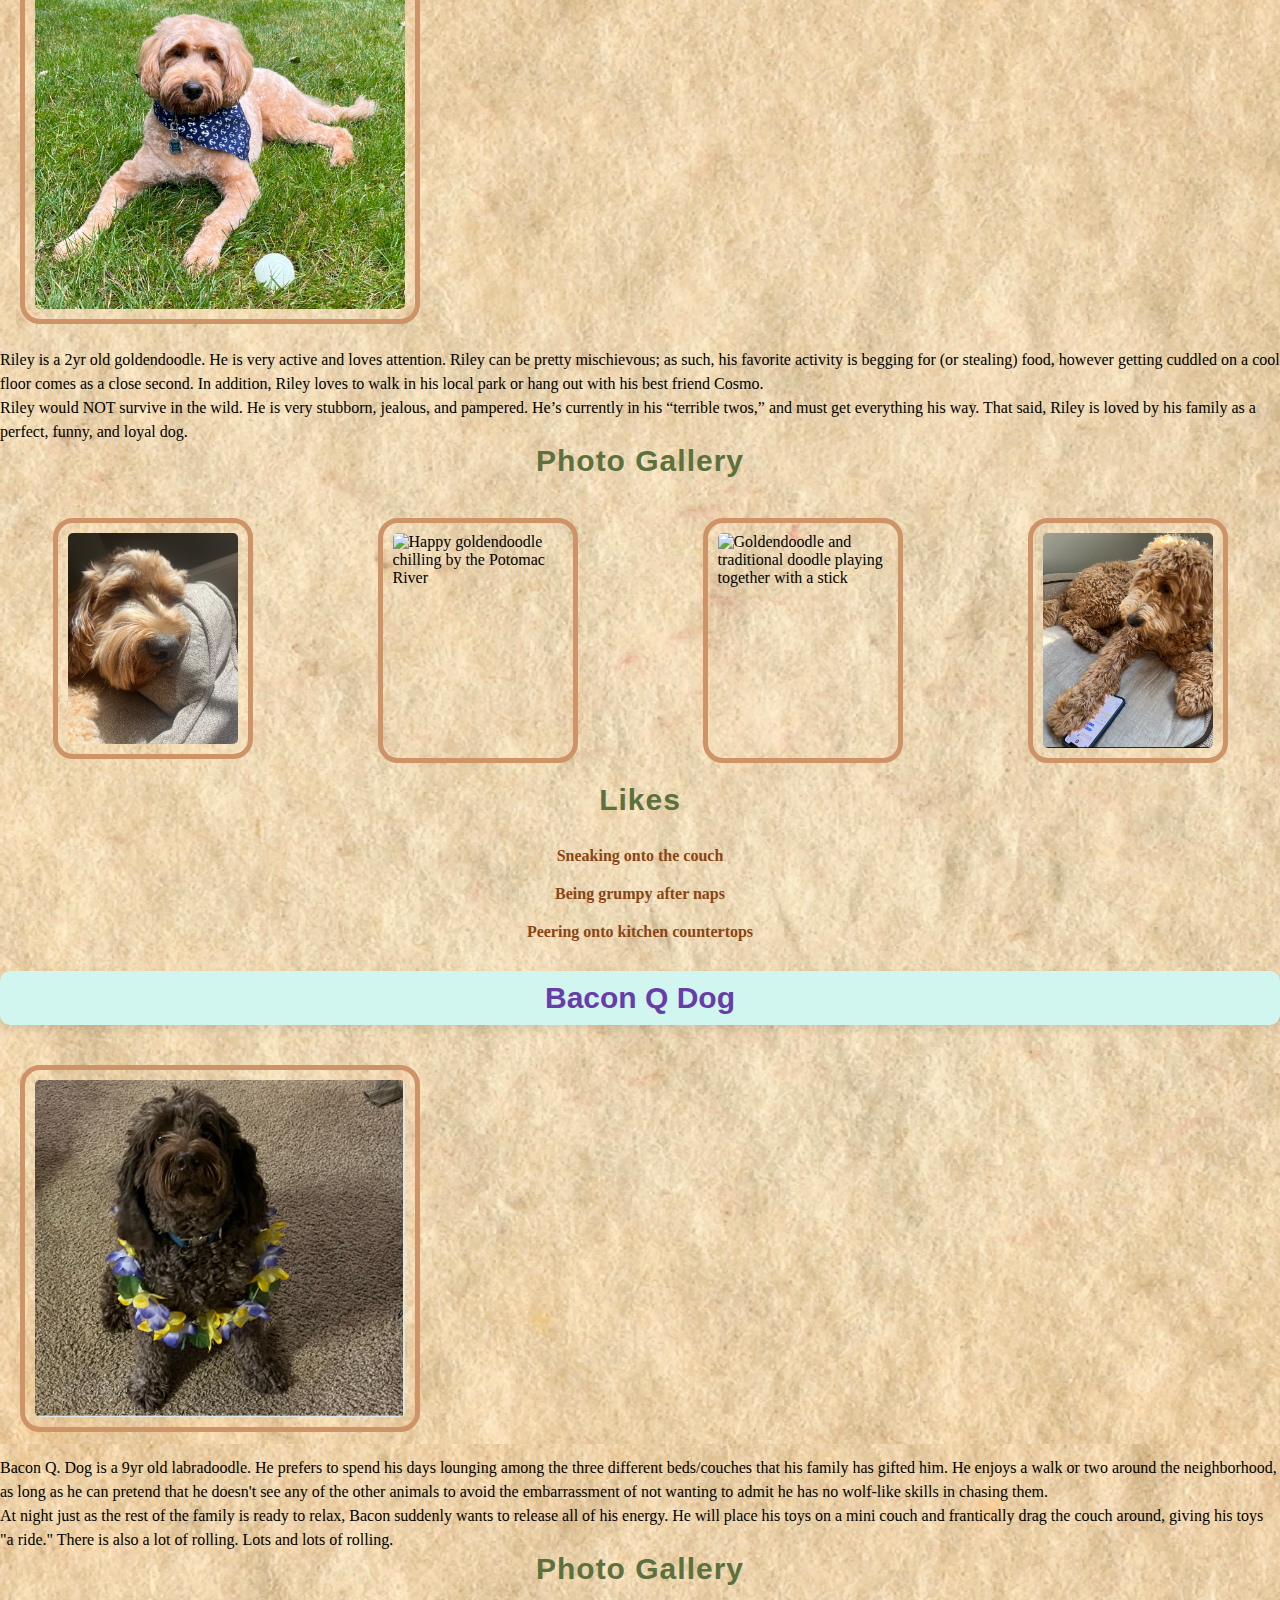
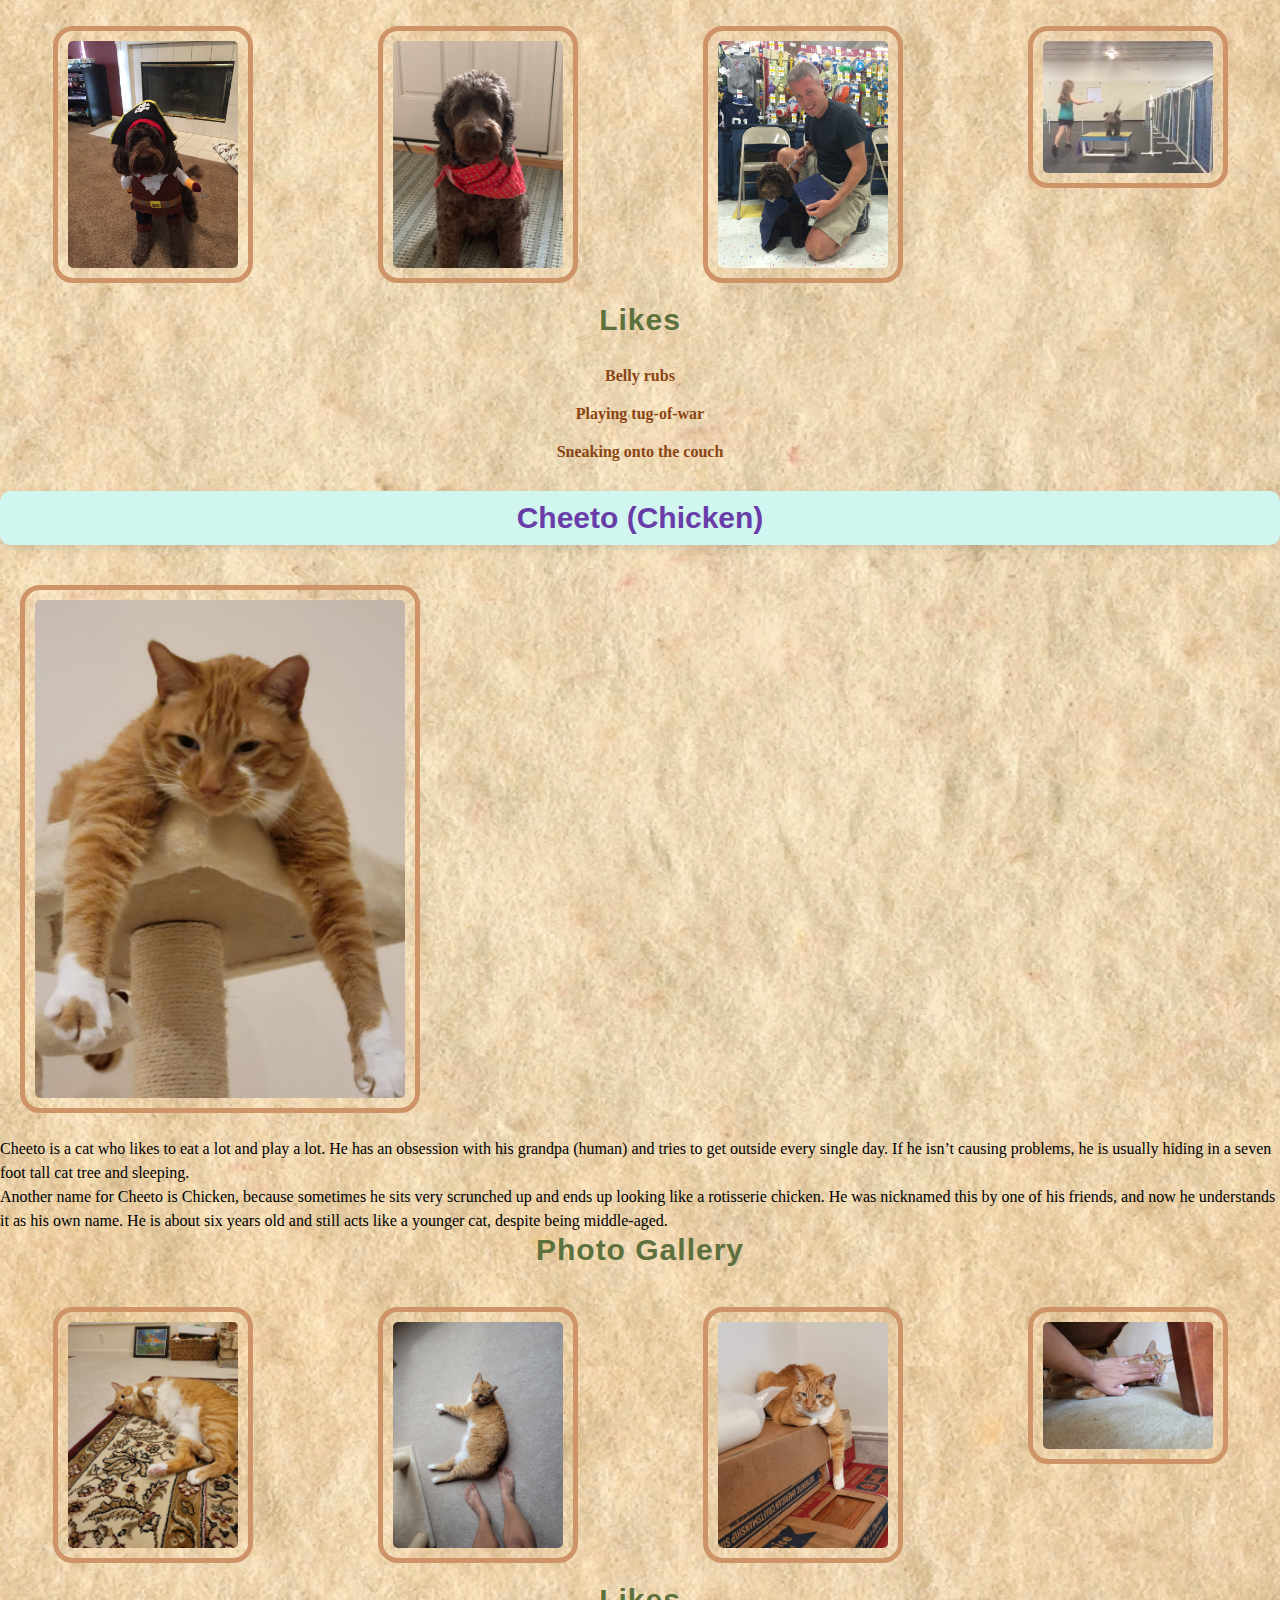
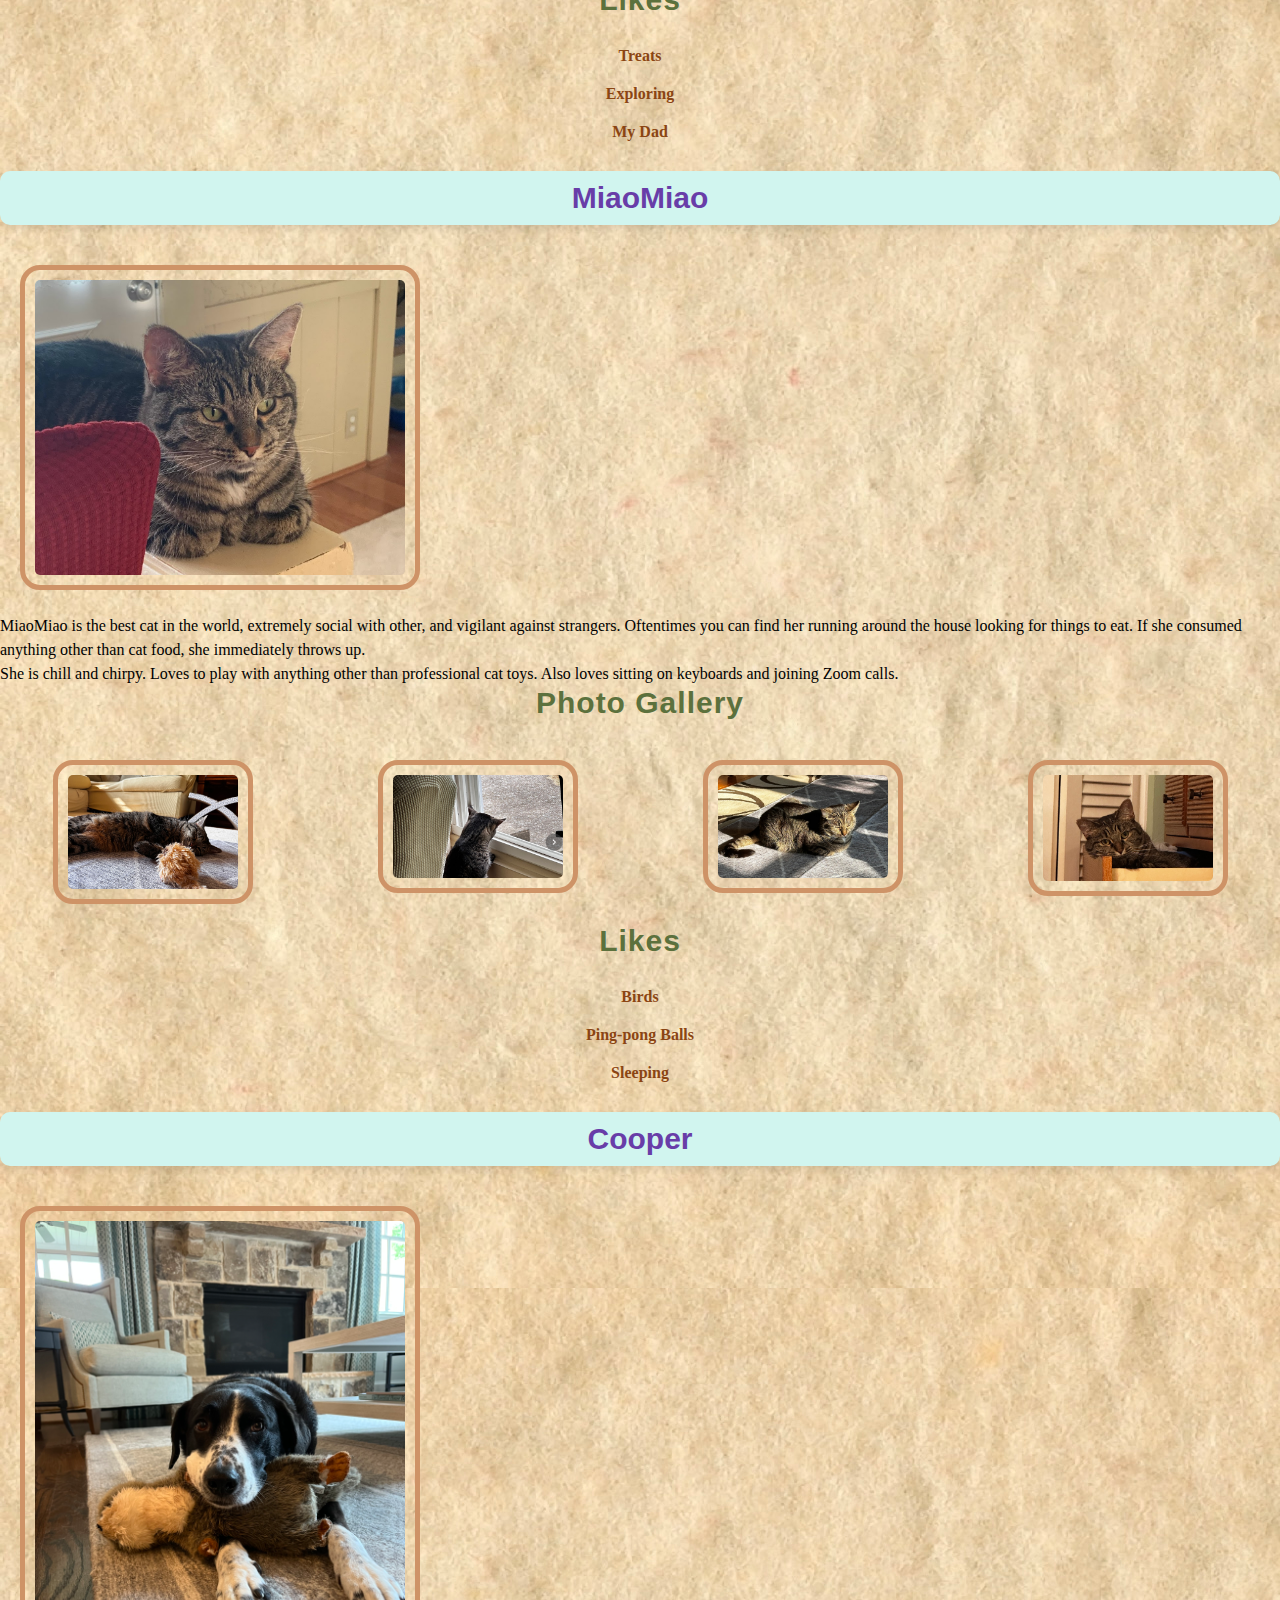
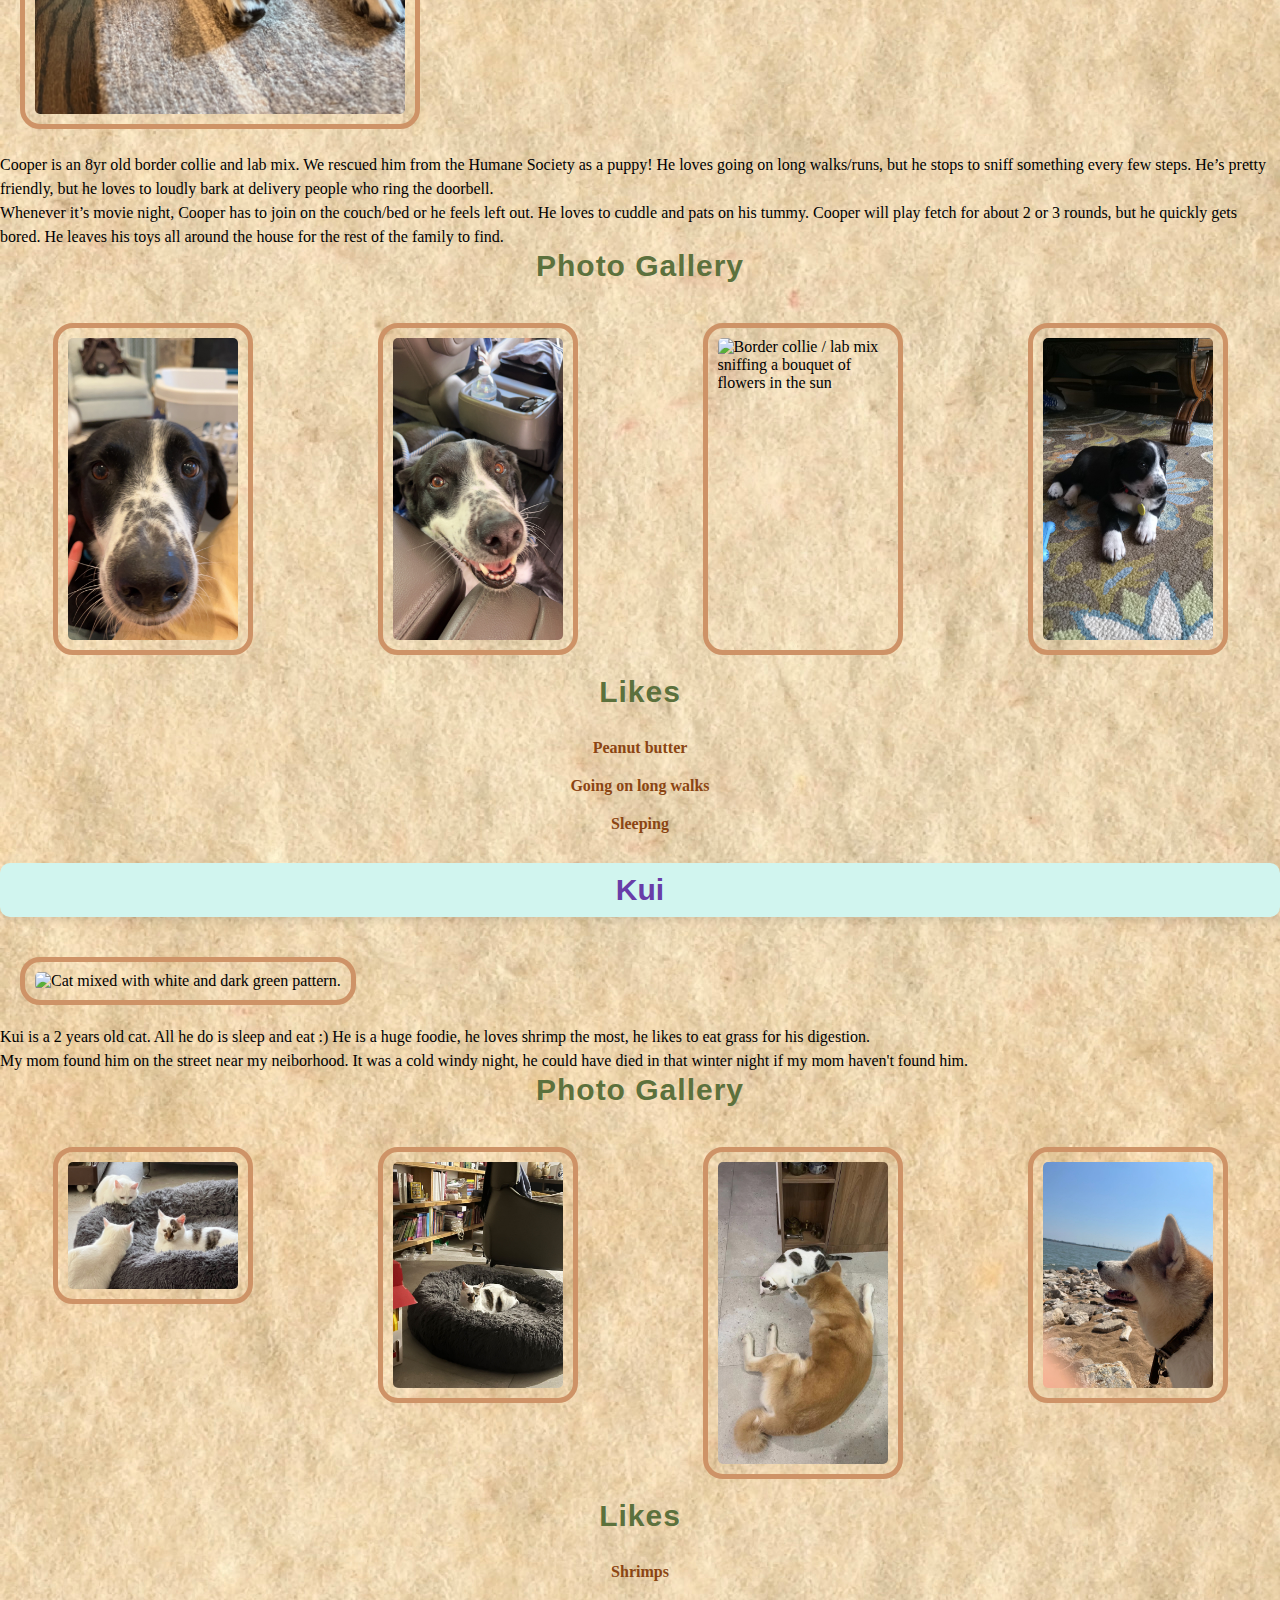
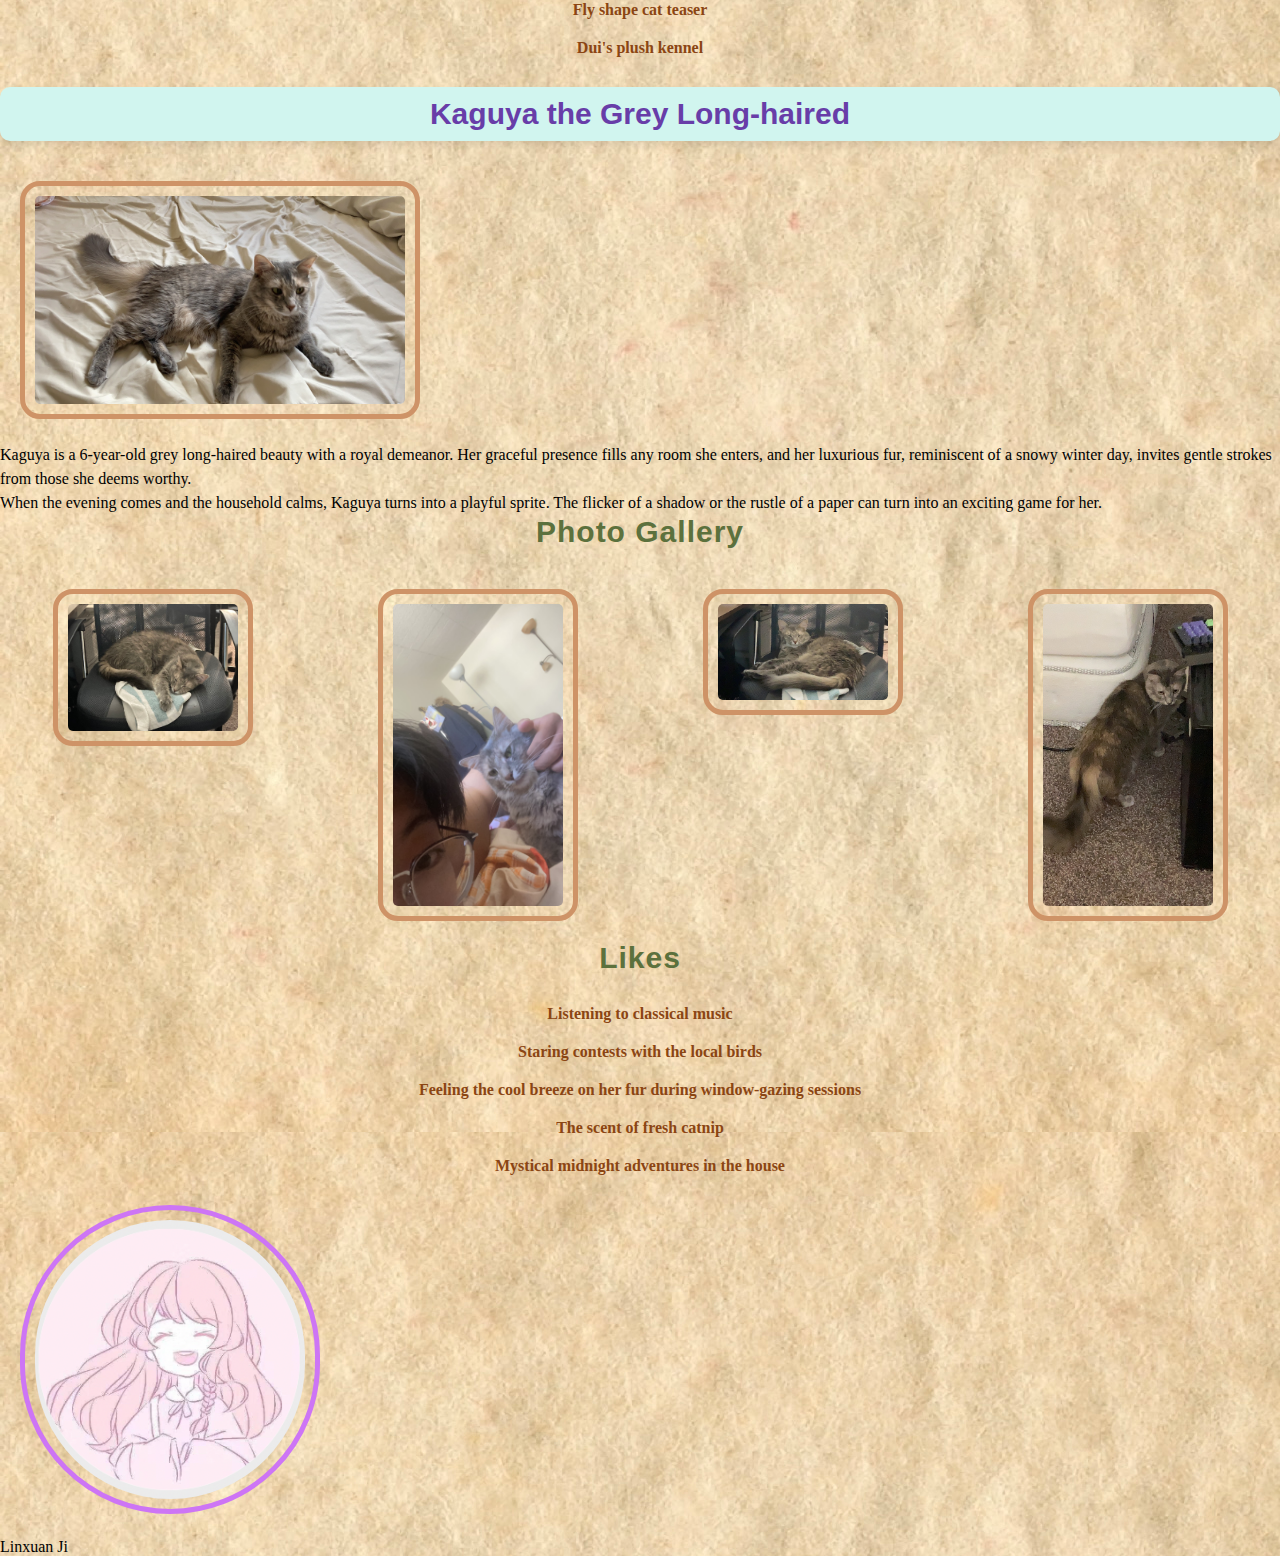
==== commit eb3ecdce: "Add files via upload" ====
--- a/pets.html
+++ b/pets.html
@@ -309,7 +309,12 @@
                 });
             </script>
         </div>
+        <div>
+            <img src = "images/sophy.jpg" width = 300 alt = "Sophy's Icon" class = "icon">
+            <br> Linxuan Ji</br>
+        </div>
     </main>
+    
 
 </body>
 
--- a/css/style.css
+++ b/css/style.css
@@ -1,5 +1,6 @@
-body{
-    background-color: bisque;
+
+body {
+    background-image: url("../images/bg.jpg");
 }
 
 h1 {
@@ -329,3 +330,10 @@
 .arrow:hover {
     background-color: rgba(0, 0, 0, 0.8);
 }
+
+.icon{
+    border: 5px solid rgb(205, 117, 245); 
+    padding: 10px;
+    border-radius: 300px;
+    margin-left: 20px;
+}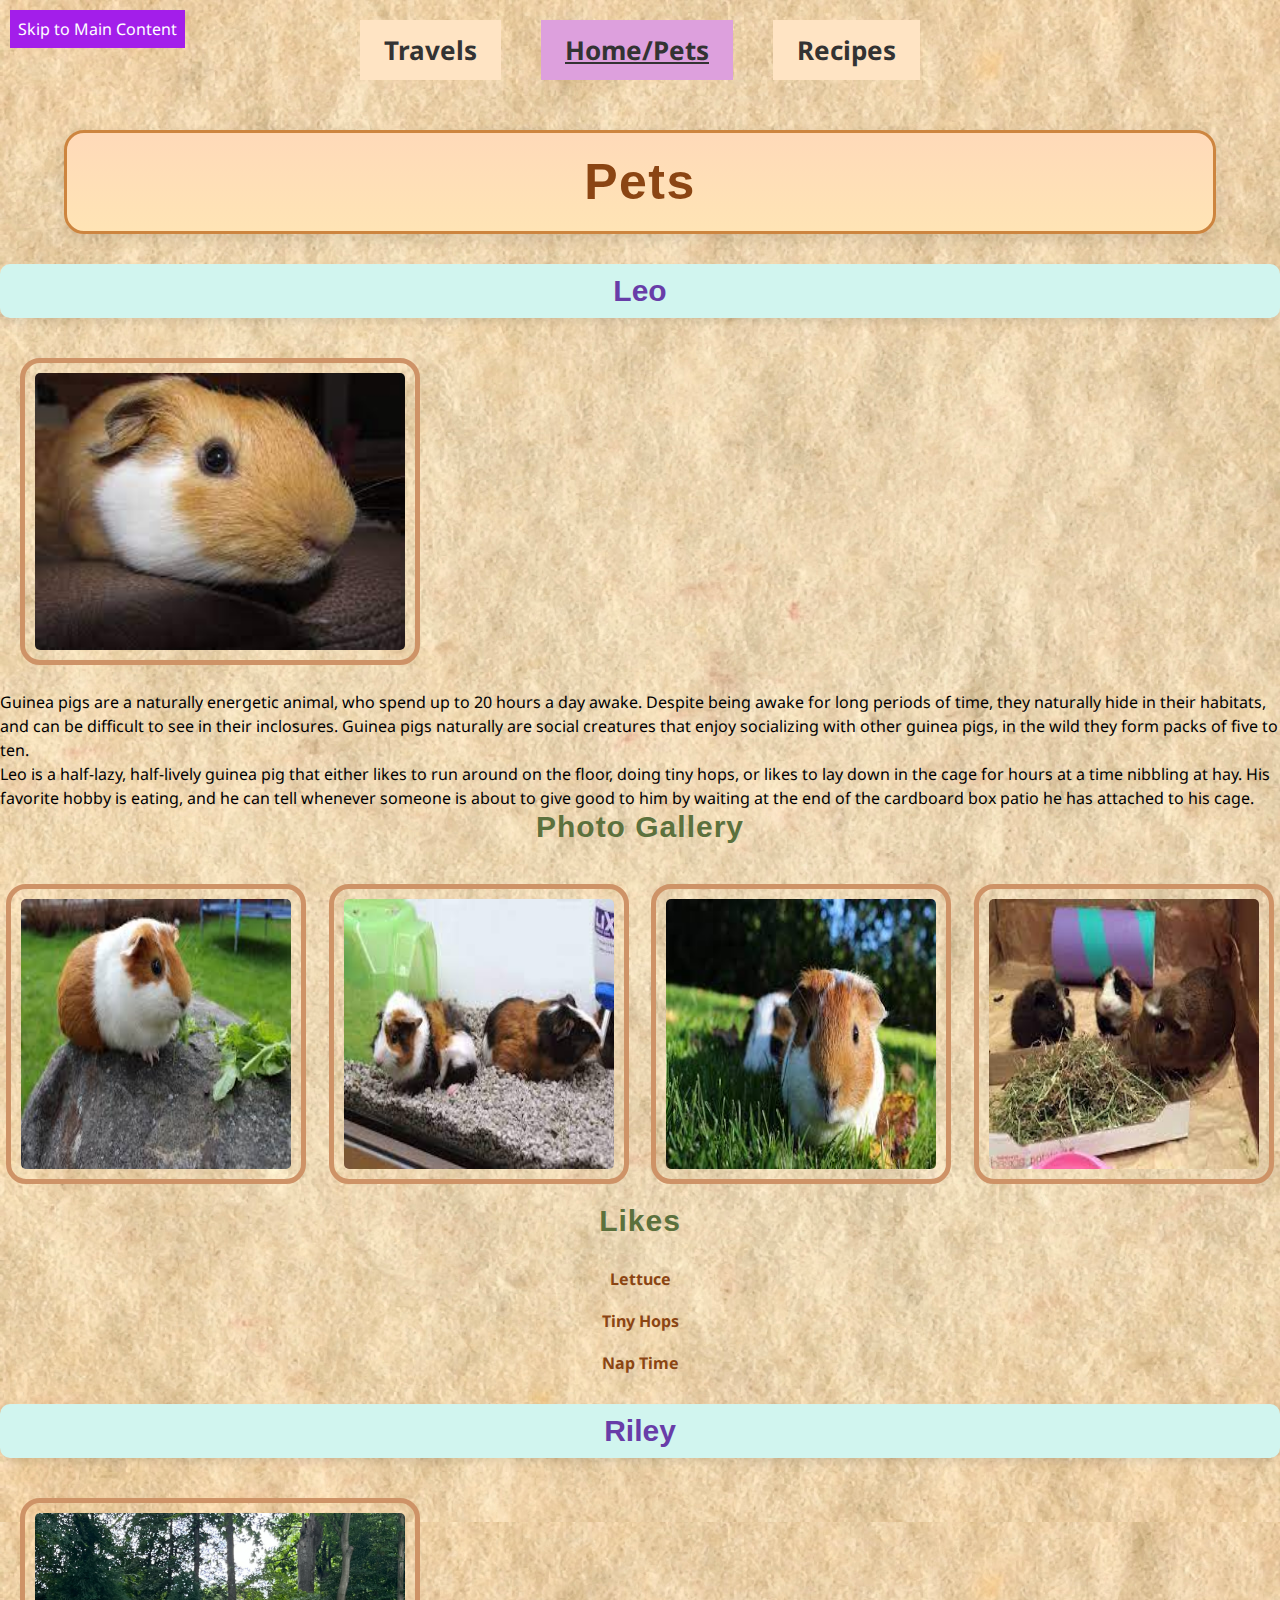
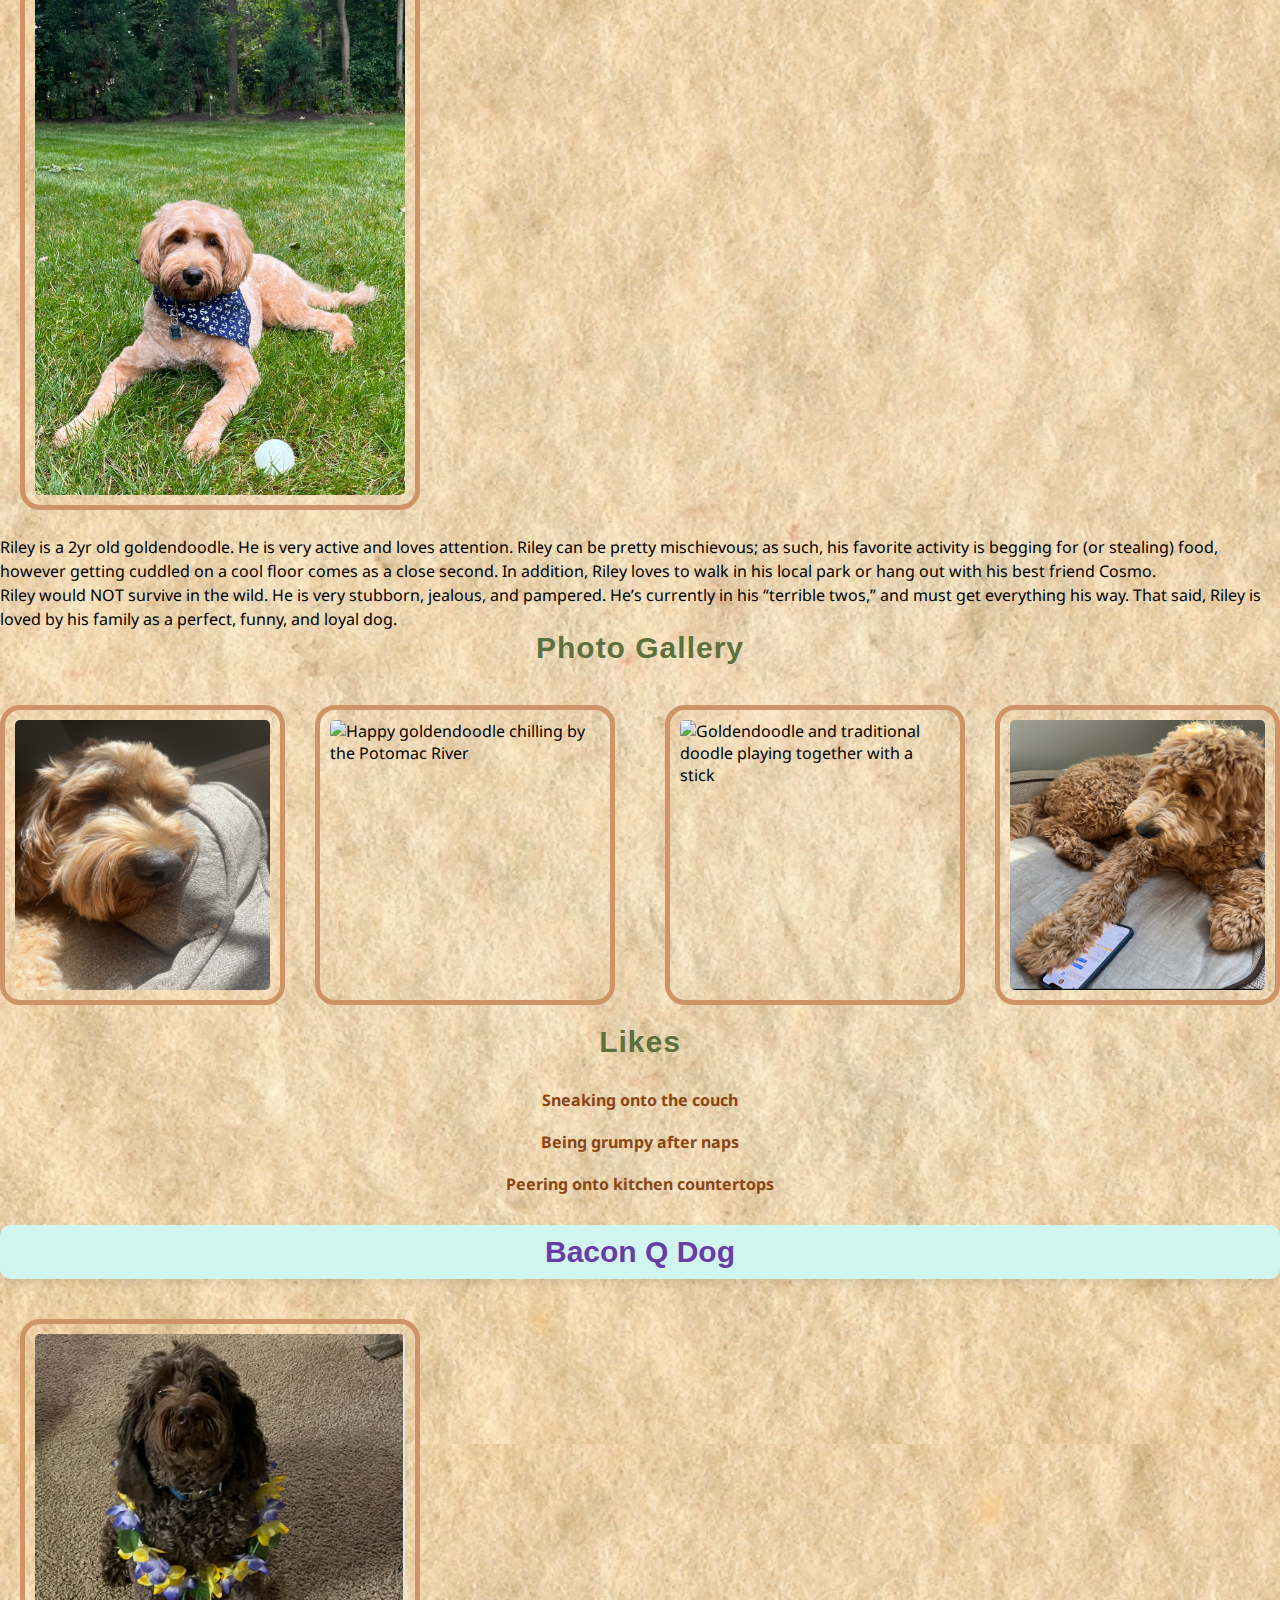
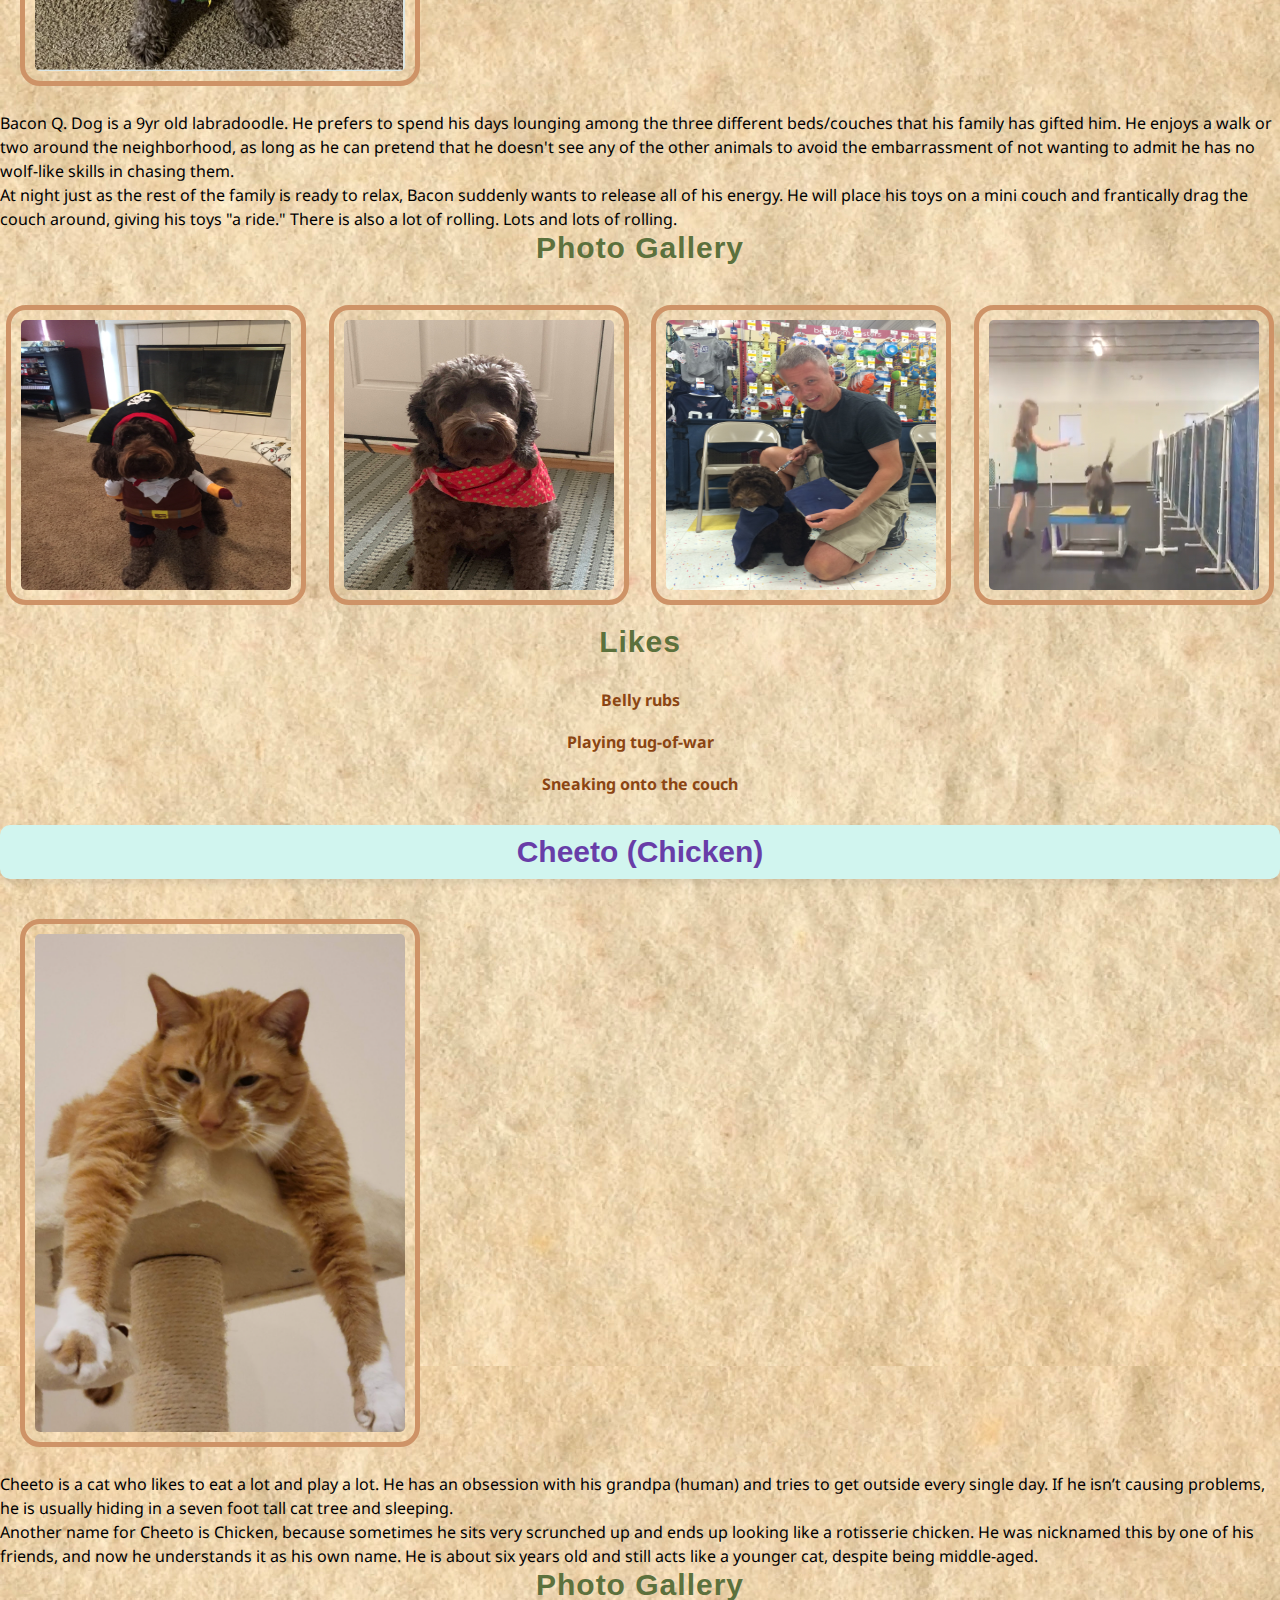
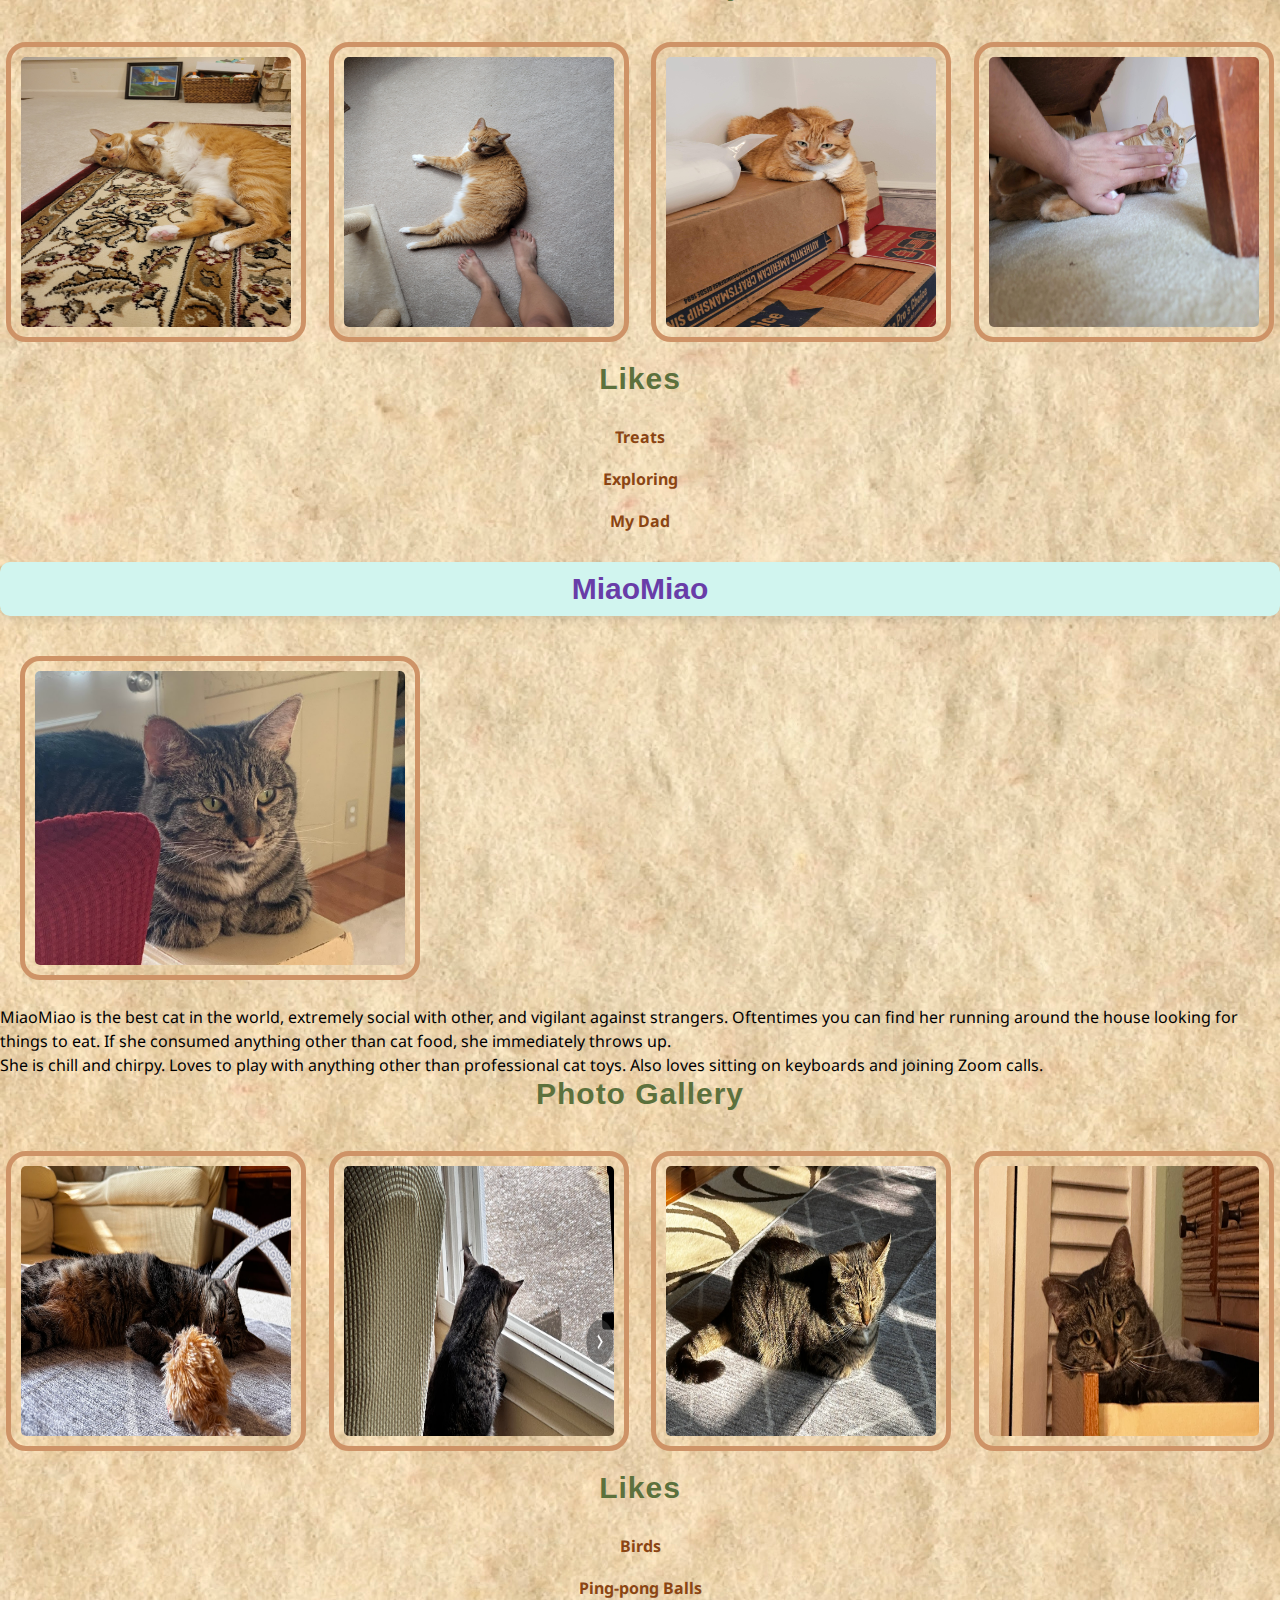
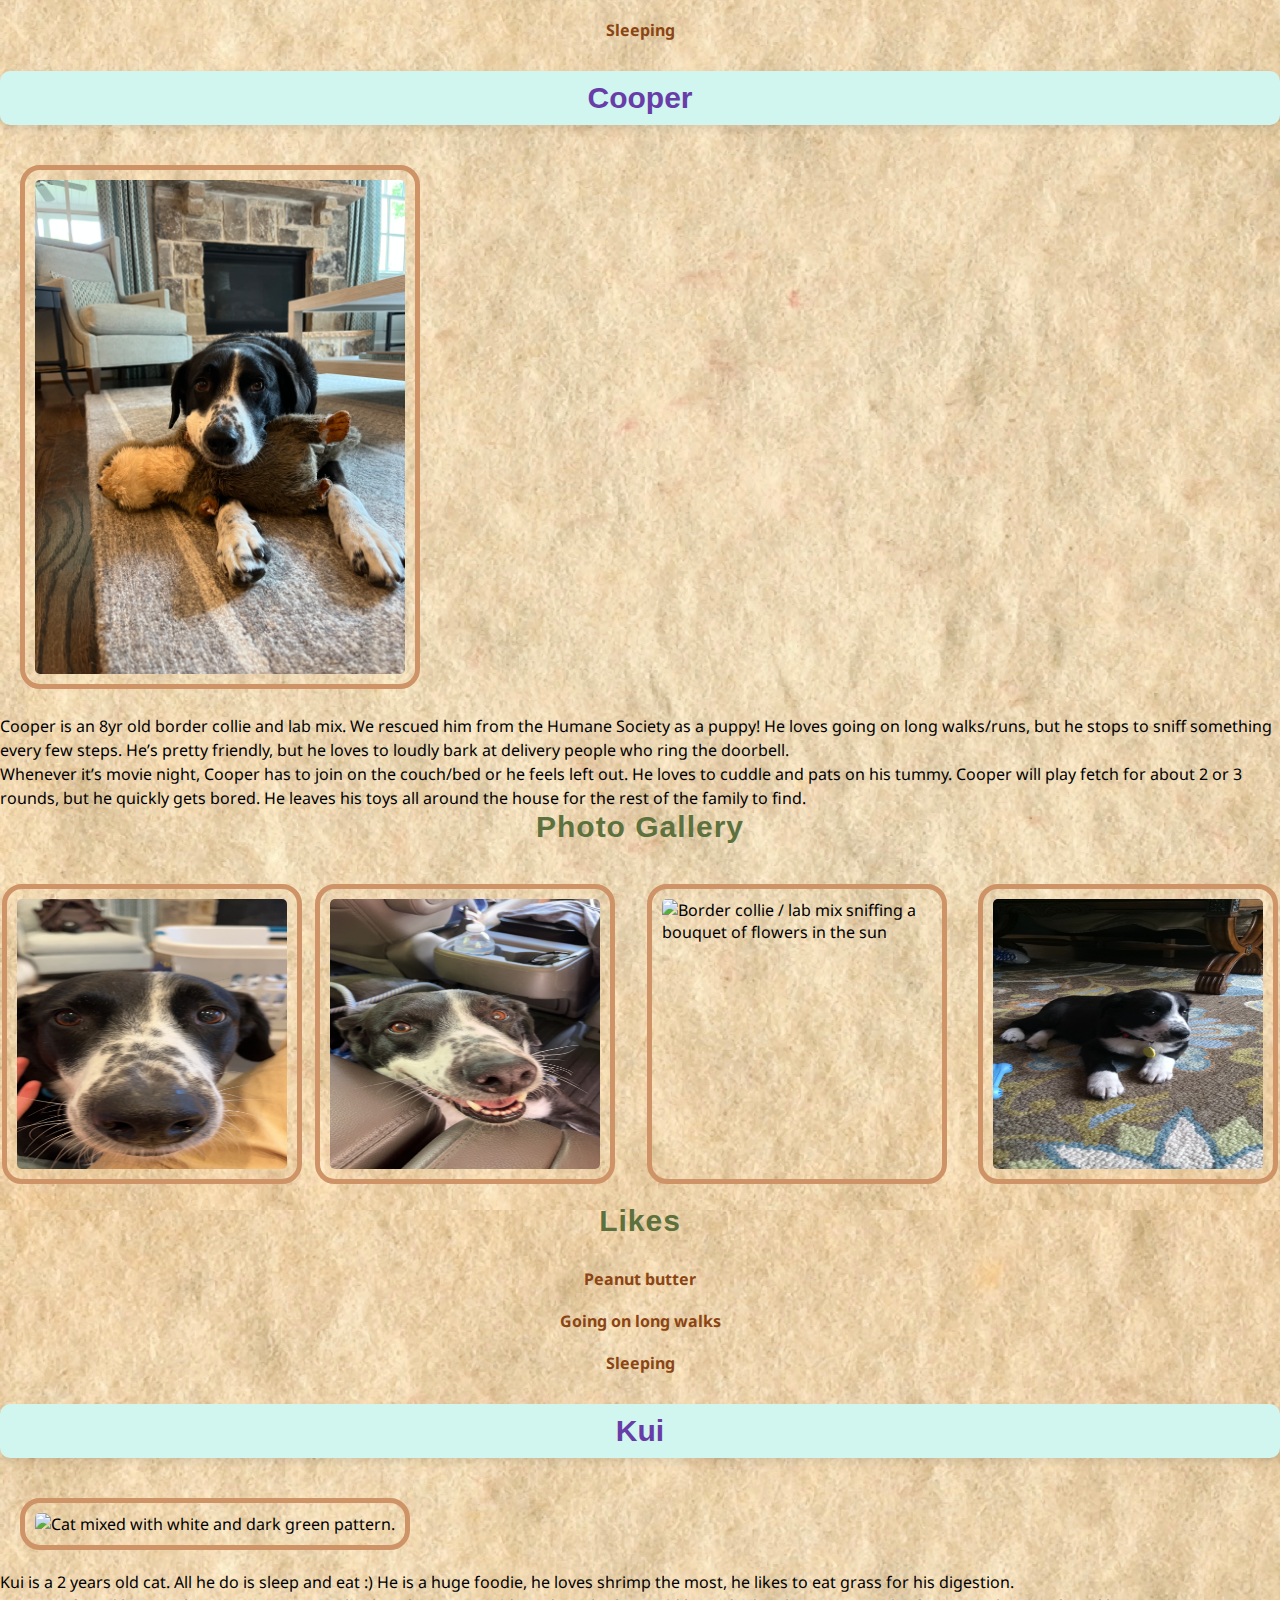
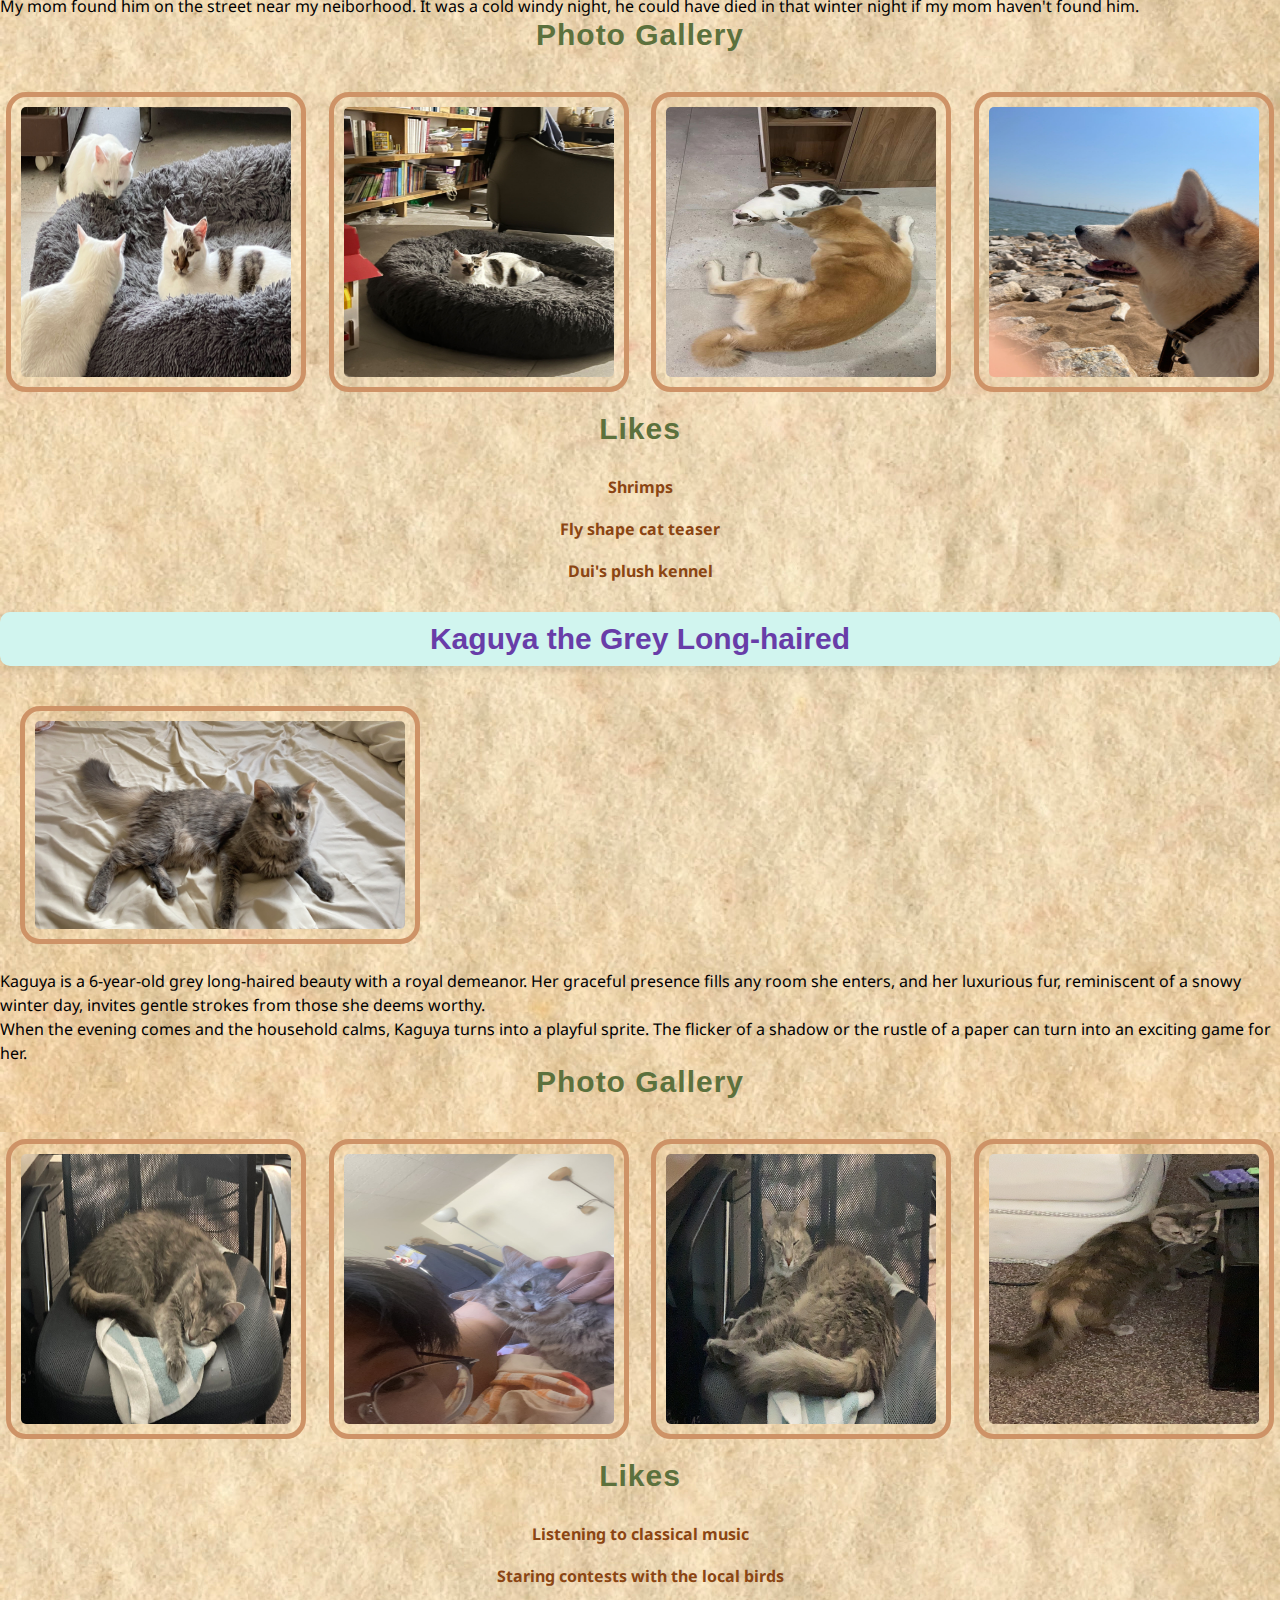
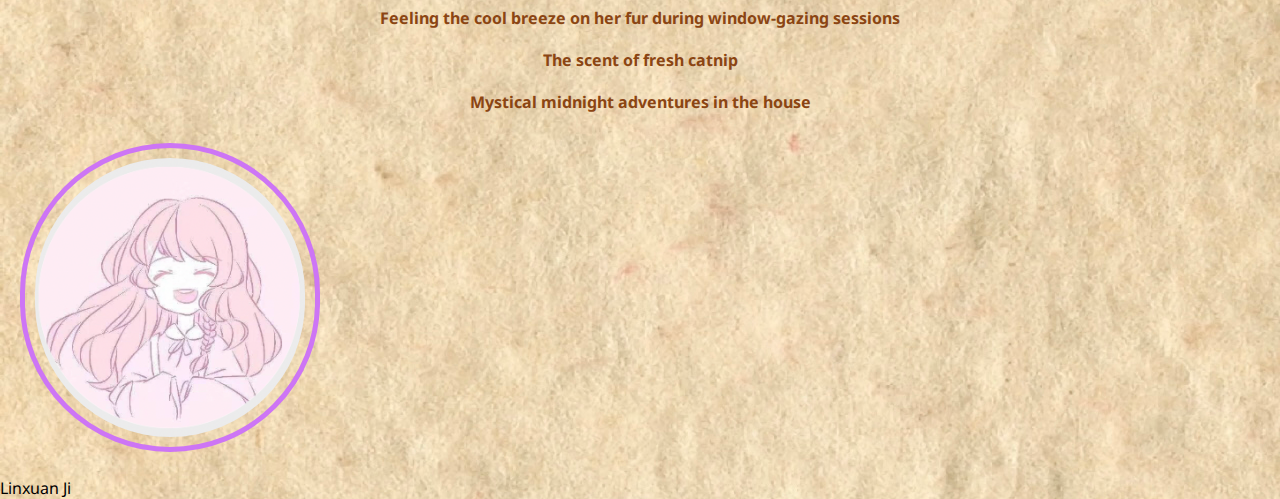
==== commit 394ad184: "Add files via upload" ====
--- a/pets.html
+++ b/pets.html
@@ -6,6 +6,9 @@
     <meta name="viewport" content="width=device-width, initial-scale=1.0">
     <link rel="stylesheet" href="css/reset.css">
     <link rel="stylesheet" href="css/style.css">
+    <link rel="preconnect" href="https://fonts.googleapis.com">
+    <link rel="preconnect" href="https://fonts.gstatic.com" crossorigin>
+    <link href="https://fonts.googleapis.com/css2?family=Noto+Sans:ital@1&display=swap" rel="stylesheet">
     <title>Pets</title>
 </head>
 
@@ -254,61 +257,8 @@
                 <div id="caption"></div>
             </div>
 
-            <script type="text/javascript">  
-                // Correct the selector to target elements with class 'lb'
-                var images = document.querySelectorAll('.lb');
-                var currentIndex = 0; 
-            
-                // Function to open the lightbox
-                function openLightbox(imgElement) {
-                    var src = imgElement.getAttribute('src'); // Get the source of the image
-                    var alt = imgElement.getAttribute('alt'); // Get the alt text of the image
-                    document.getElementById('lightboxModal').style.display = 'block';
-                    document.getElementById('lightboxImage').setAttribute('src', src);
-                    document.getElementById('caption').innerText = alt;
-            
-                    // Add the animation class if the window width is greater than or equal to 710px
-                    if (window.innerWidth >= 710) {
-                        document.getElementById('lightboxImage').classList.add('lightbox-zoom-animation');
-                    }
-            
-                    // Update currentIndex to the index of the clicked image
-                    currentIndex = Array.from(images).indexOf(imgElement);
-                }
-            
-                // Function to close the lightbox
-                function closeLightbox() {
-                    document.getElementById('lightboxModal').style.display = 'none';
-                    document.getElementById('lightboxImage').classList.remove('lightbox-zoom-animation');
-                }
-            
-                function nextImage() {
-                    if (currentIndex < images.length - 1) {
-                        currentIndex++;
-                    } else {
-                        currentIndex = 0; // Loop back to the first image
-                    }
-                    openLightbox(images[currentIndex]);
-                }
-            
-                function previousImage() {
-                    if (currentIndex > 0) {
-                        currentIndex--;
-                    } else {
-                        currentIndex = images.length - 1; // Loop back to the last image
-                    }
-                    openLightbox(images[currentIndex]);
-                }
-            
-                document.addEventListener('keydown', function(e) {
-                    if (e.key === 'ArrowRight') {
-                        nextImage();
-                    } else if (e.key === 'ArrowLeft') {
-                        previousImage();
-                    }
-                });
-            </script>
-        </div>
+        </div>
+        <script src="js/lightbox.js"></script>
         <div>
             <img src = "images/sophy.jpg" width = 300 alt = "Sophy's Icon" class = "icon">
             <br> Linxuan Ji</br>
--- a/css/style.css
+++ b/css/style.css
@@ -1,5 +1,6 @@
 
 body {
+    font-family: 'Noto Sans', sans-serif;
     background-image: url("../images/bg.jpg");
 }
 
@@ -42,10 +43,10 @@
     animation: flash 2s infinite;
 }
 .gif {
-    display: block;
-}
-
-.static {
+    width: 400px;
+ }
+.static{
+    width: 400px;
     display: none;
 }
 
@@ -54,7 +55,7 @@
        display: none;
     }
     .static{
-        display: block;
+        display: initial;
     }
 }
 
@@ -79,6 +80,7 @@
 }
 nav a.active{
     text-decoration: underline;
+    background-color: plum;
 }
 
 img {
@@ -86,6 +88,11 @@
     padding: 10px;
     margin: 20px;
     border-radius: 20px;
+}
+
+img:hover {
+    border: 8px solid plum; 
+    padding: 5px;
 }
 
 ul {
@@ -138,19 +145,18 @@
     margin: 0 5px; 
 }
 
-
 .navigation a {
     font-size: 18px;
     display: inline-block;
     padding: 10px 20px; 
-    background-color: bisque; 
+    background-color: bisque; /* Individual link background */
     color: #333; 
     text-decoration: none; 
     transition: all 0.3s ease; 
 }
 
 .navigation a:hover {
-    background-color: grey; 
+    background-color: grey; /* Background color on hover for links */
     color: #f4f4f4; 
 }
 
@@ -167,7 +173,7 @@
 .pgre img:nth-child(even) {
     grid-column: 2/2;
     grid-row: 2 / 4
- }
+}
 
 .pgre img:nth-child(odd) {
     grid-row: 1 /3;
@@ -178,6 +184,7 @@
     gap: 20px;
     justify-items: center;
 }
+
 
 .pg {
     display: grid;
@@ -277,13 +284,35 @@
 }
 
 
-@media (min-width: 710px) {
+@media (min-width: 1200px) {
     .navigation a {
         font-size: 26px;
         padding: 12px 24px;
     }
     .lightbox-zoom-animation {
         animation: zoomIn 0.5s;
+    }
+    .pgpets {
+        display: grid;
+        grid-template-columns: repeat(4, 1fr);
+        gap: 10px;
+        justify-items: center;
+    }
+    .pgpets img {
+        width: 300px;
+        height: 300px;
+    }
+    .pg {
+        grid-template-columns: repeat(6, 1fr); 
+        gap: 10px;
+    }
+    .pg img{
+        width: 250px;
+        height: 250px;
+    }
+    .gif{
+        width: 600px;
+        height: 400px;
     }
 
     @keyframes zoomIn {
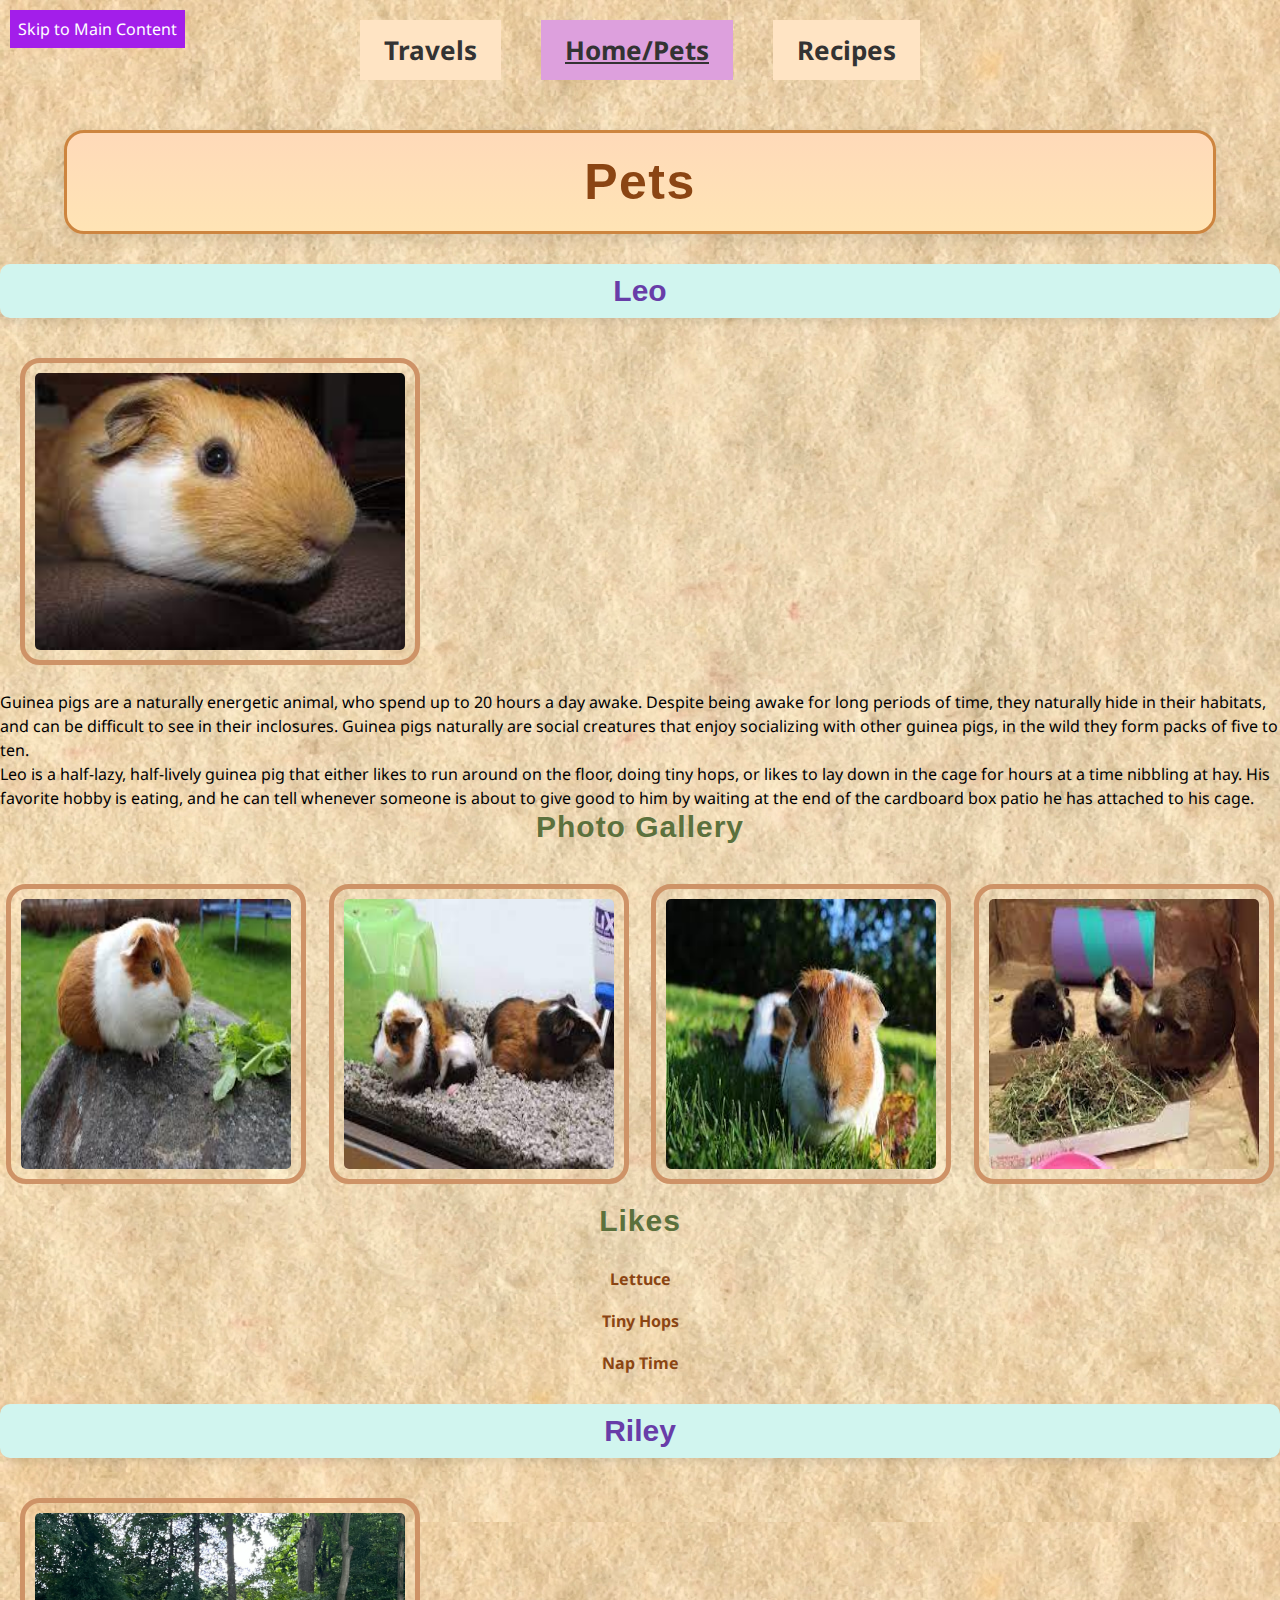
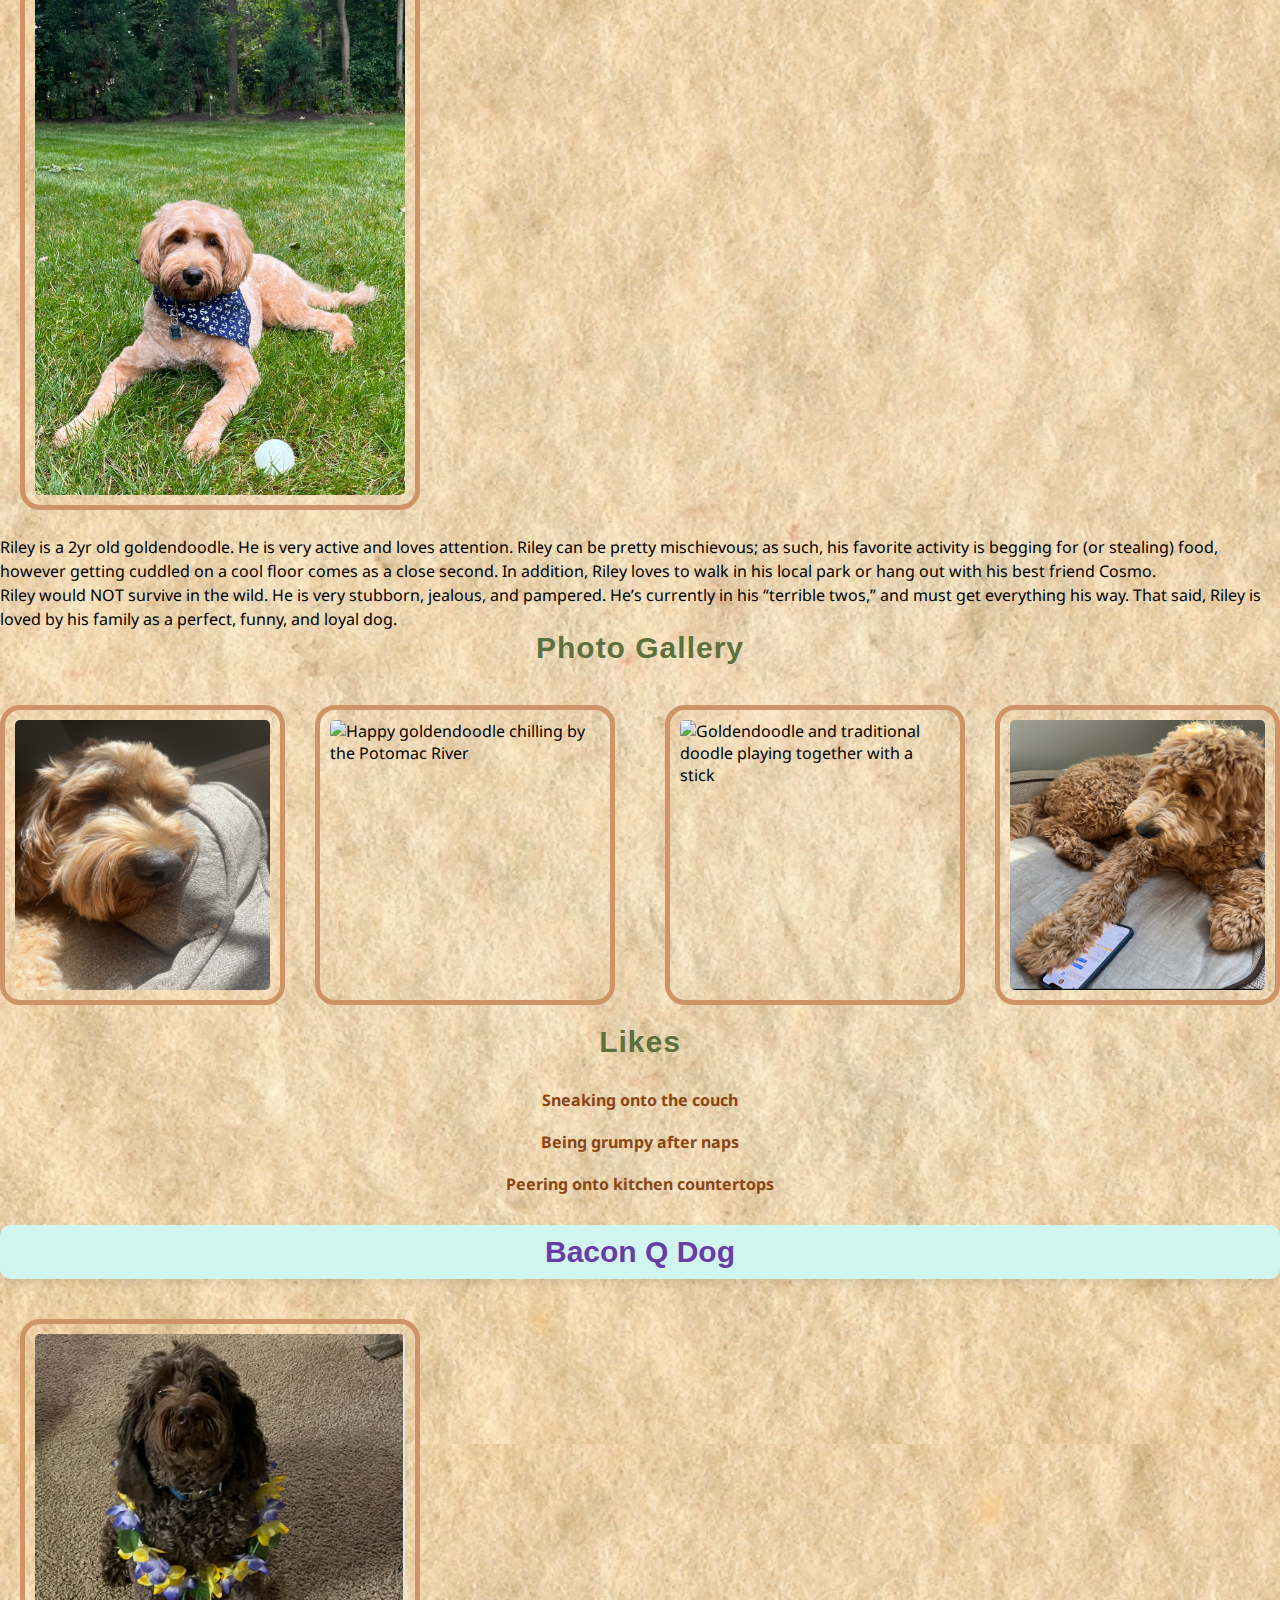
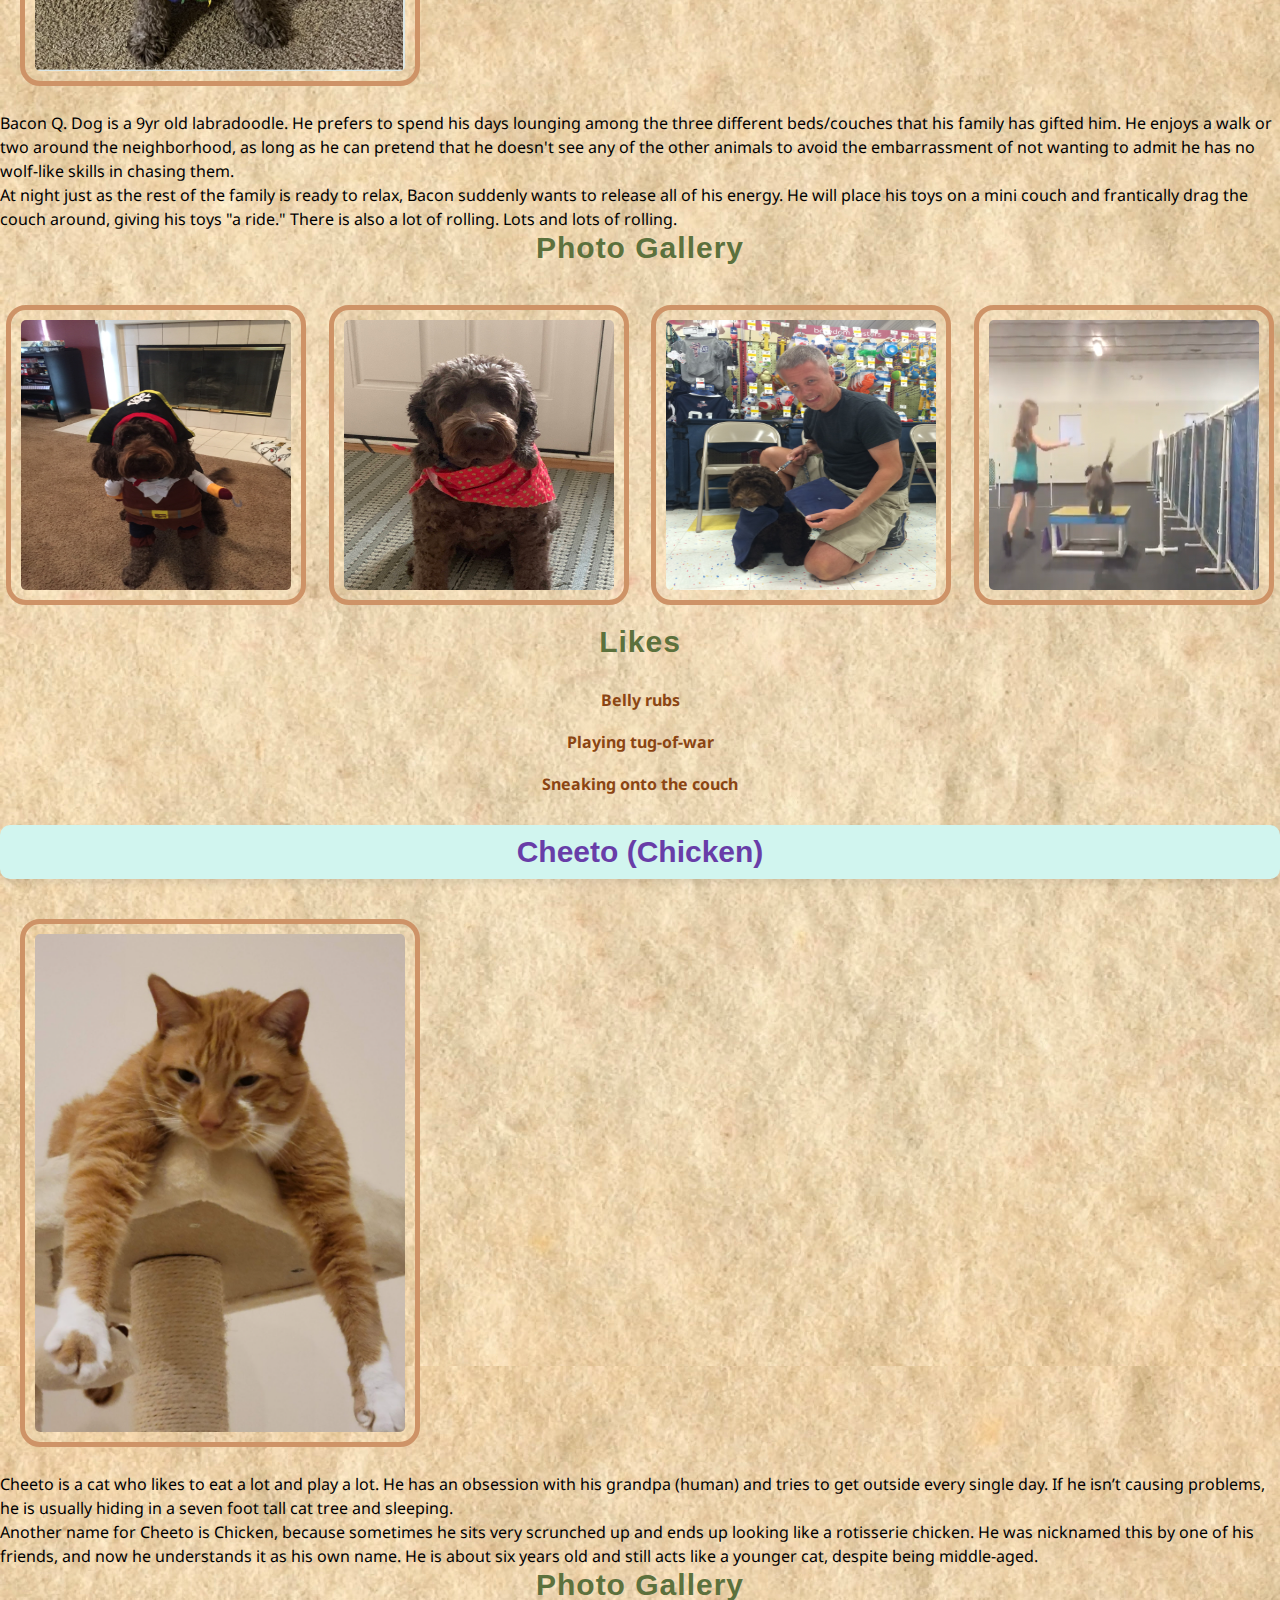
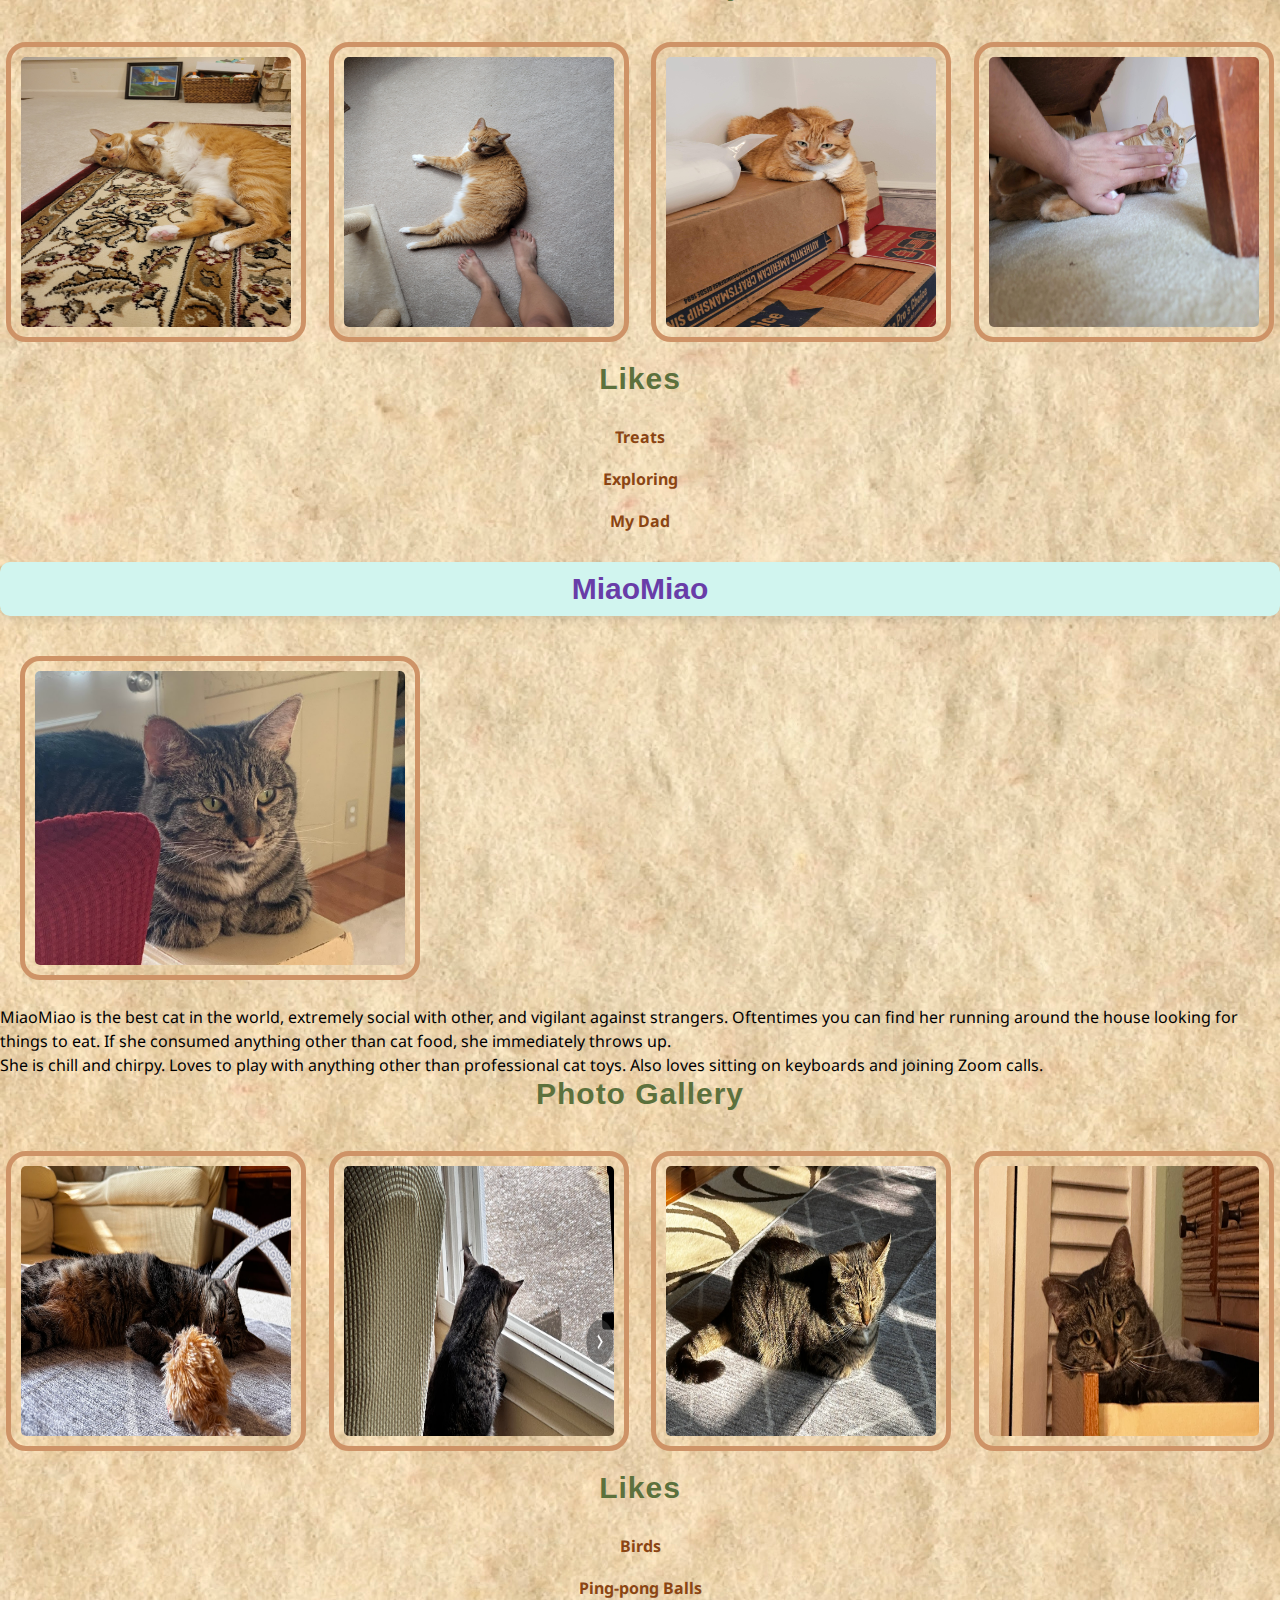
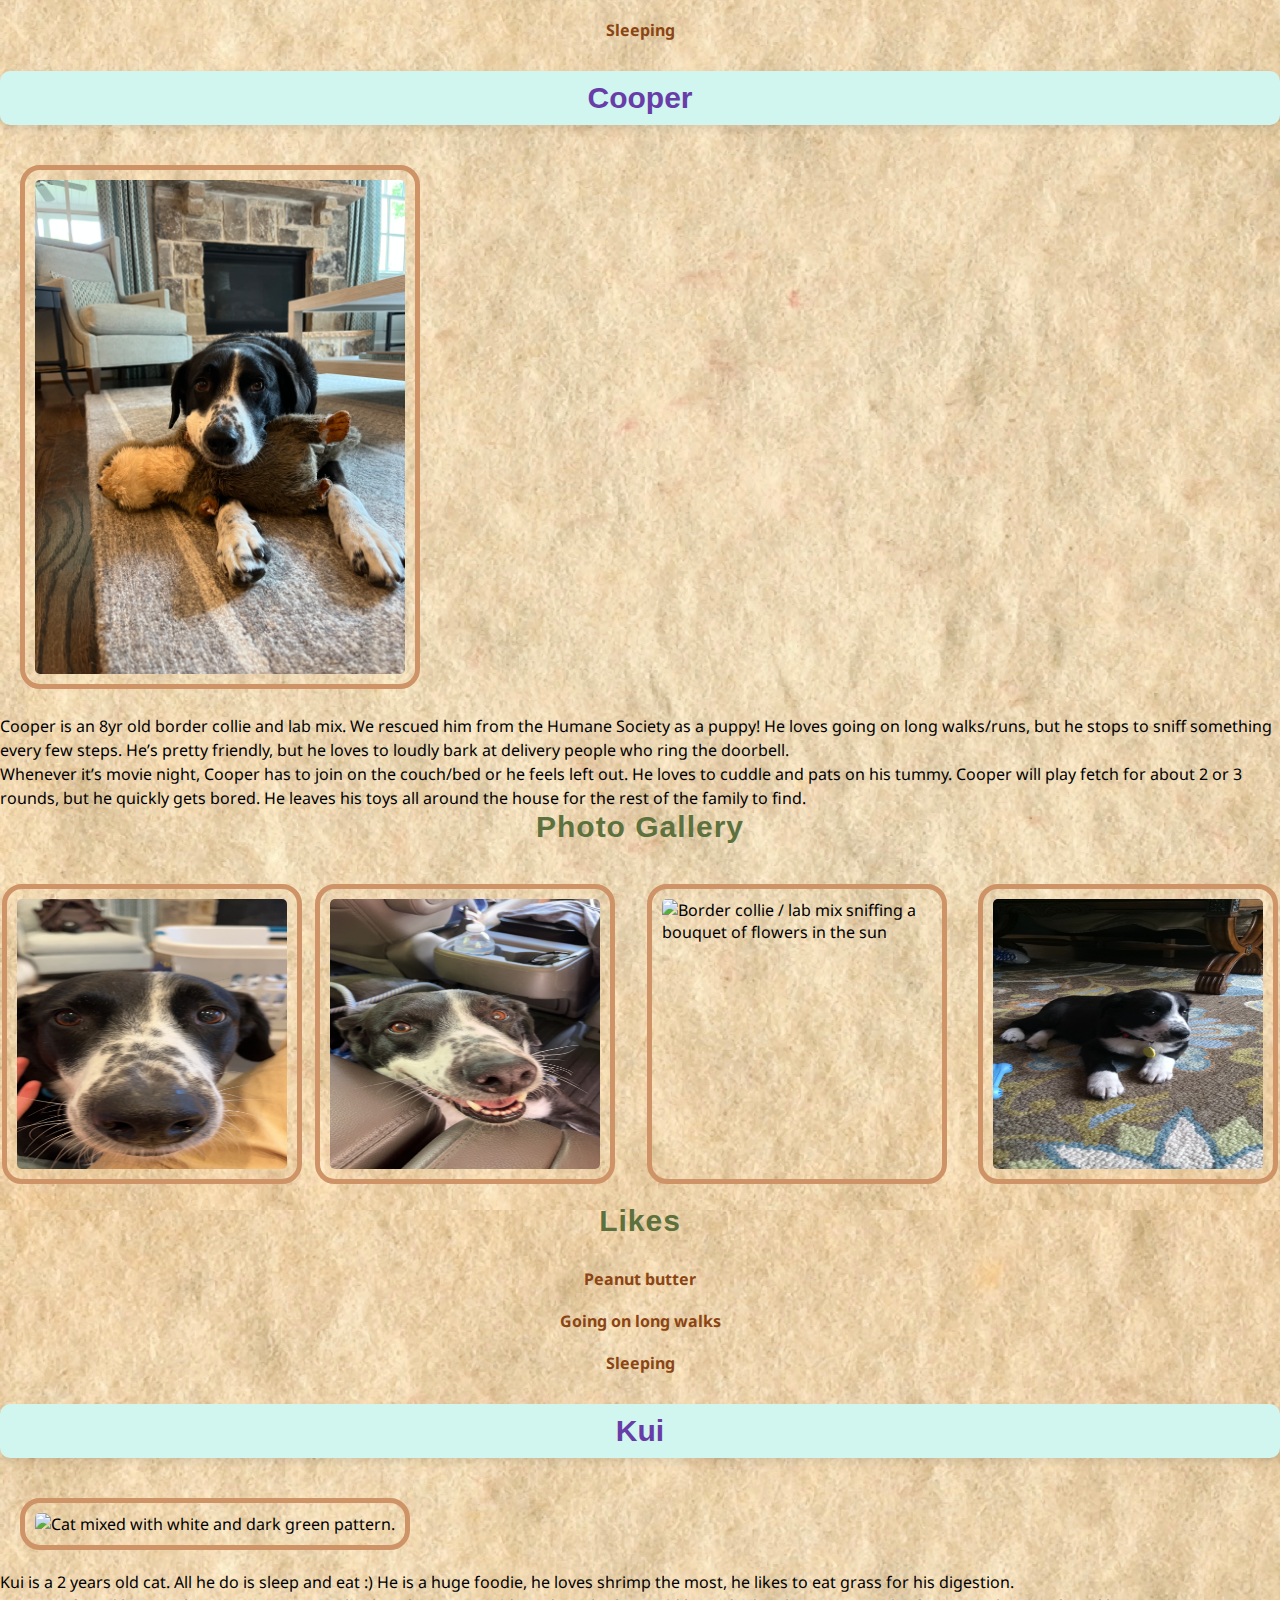
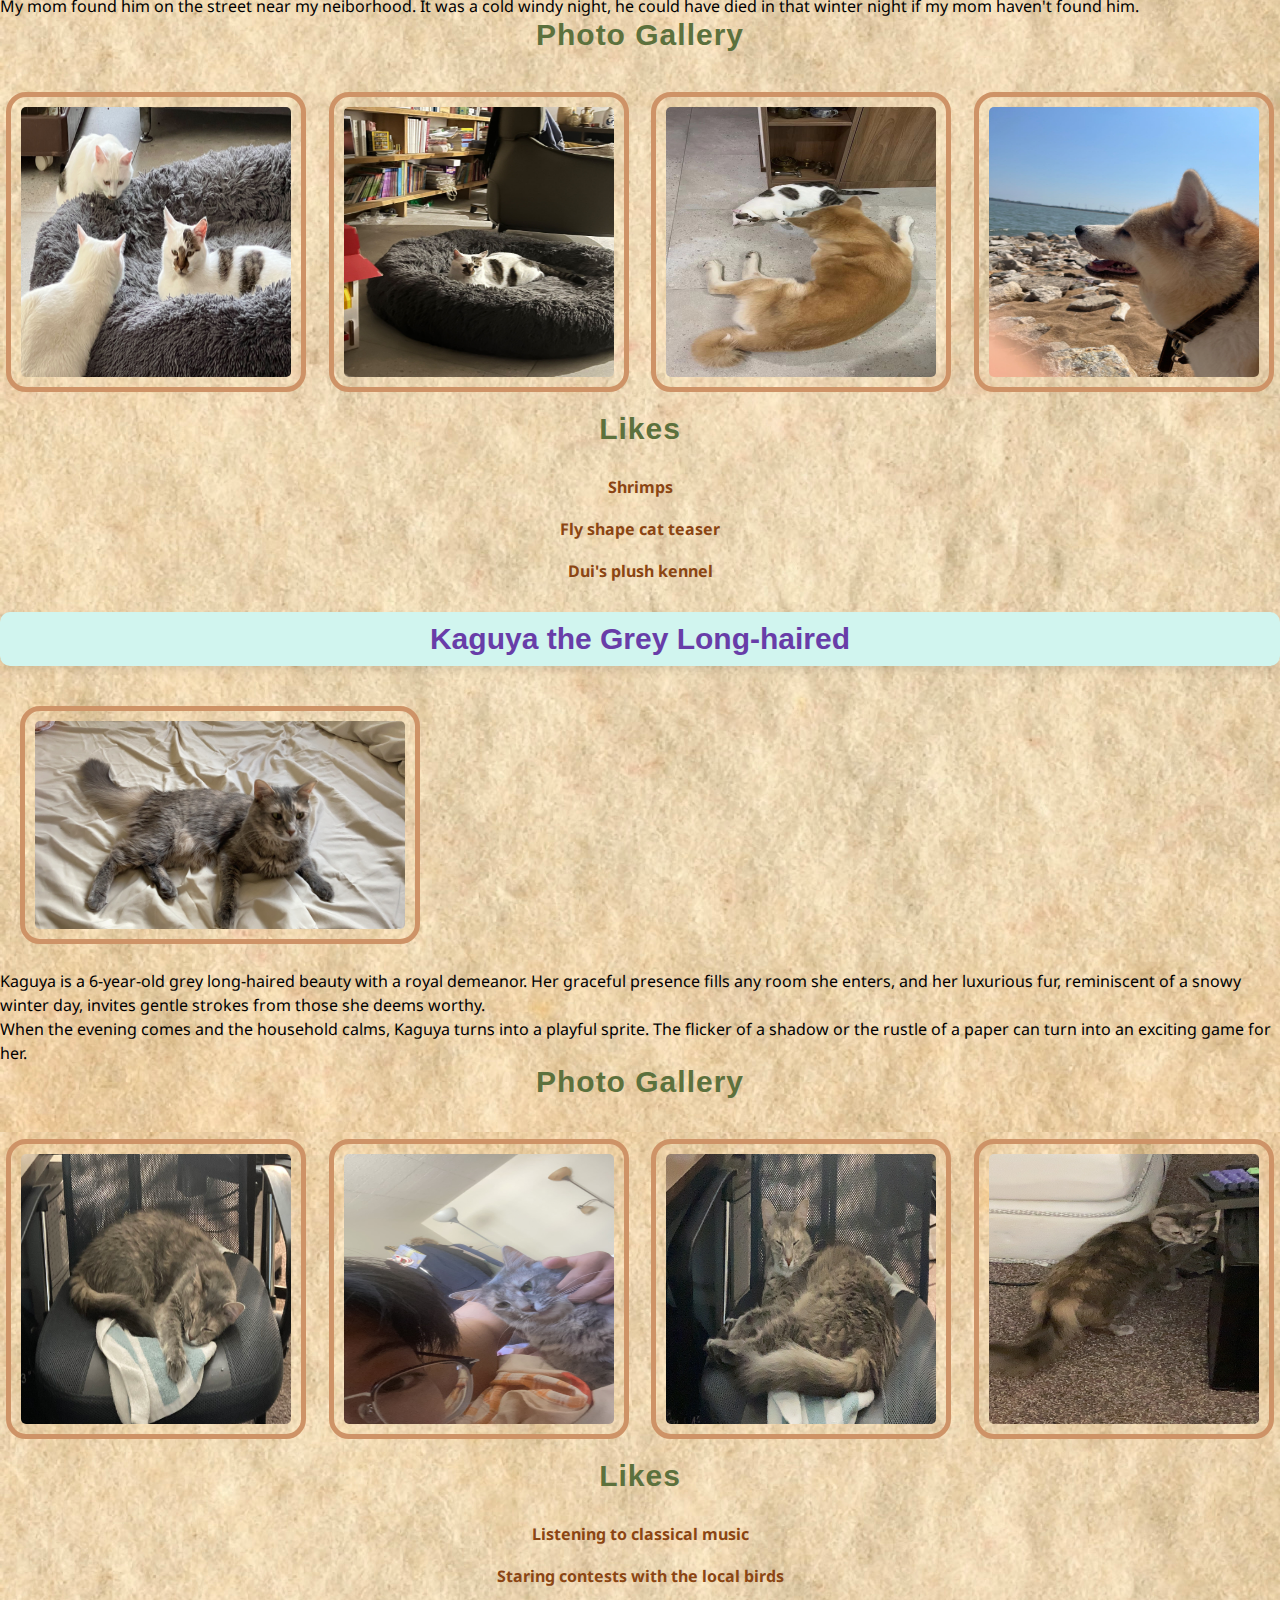
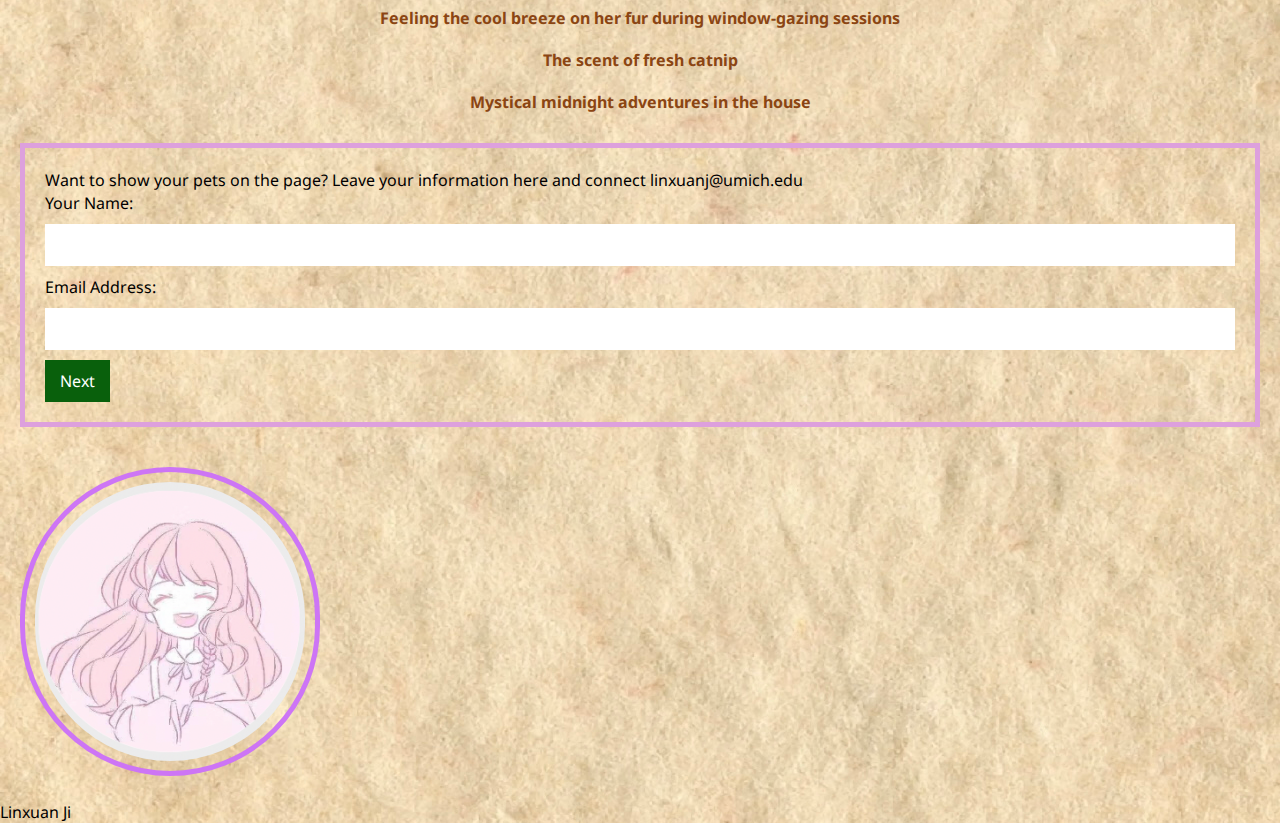
==== commit 58001d67: "Add files via upload" ====
--- a/pets.html
+++ b/pets.html
@@ -256,8 +256,24 @@
                 <span class="arrow right" onclick="nextImage()" onkeypress="nextImage()" tabindex="0" role="button">&#10095;</span> <!-- Right arrow -->
                 <div id="caption"></div>
             </div>
-
-        </div>
+            <form id="petUploadForm">
+                <div class="form-step" id="step1">
+                    <p> Want to show your pets on the page? Leave your information here and connect linxuanj@umich.edu</p>
+                    <label for="name">Your Name:</label>
+                    <input type="text" id="name" name="name" required>
+                    <label for="email">Email Address:</label>
+                    <input type="email" id="email" name="email" required>
+                    <button type="button" onclick="nextStep()">Next</button>
+                    </div>
+                    <div class="form-step" id="step2" style="display:none;">
+                        <label for="petImage">Upload Your Pet's Photo:</label>
+                        <input type="file" id="petImage" name="petImage" accept="image/*" aria-label="choose photo">
+                        <button type="submit" aria-label="Submit pet's photo">Upload Pet Photo</button>
+                    </div>
+                </form>
+            <div id="imageDisplayArea"></div> 
+        </div>
+        <script src = "js/form.js"></script>
         <script src="js/lightbox.js"></script>
         <div>
             <img src = "images/sophy.jpg" width = 300 alt = "Sophy's Icon" class = "icon">
--- a/css/style.css
+++ b/css/style.css
@@ -1,4 +1,3 @@
-
 body {
     font-family: 'Noto Sans', sans-serif;
     background-image: url("../images/bg.jpg");
@@ -365,4 +364,49 @@
     padding: 10px;
     border-radius: 300px;
     margin-left: 20px;
-}+}
+
+.video-container {
+    margin: 20px 0;
+    text-align: center; 
+}
+
+.form-step {
+    margin: 20px;
+    padding: 20px;
+    border: 5px solid plum;
+}
+
+input[type=text], input[type=email], input[type=file] {
+    width: 100%;
+    padding: 10px;
+    margin: 10px 0;
+    background-color: white; /* Set the background color to white */
+}
+
+button {
+    background-color: #09600c;
+    color: white;
+    padding: 10px 15px;
+    border: none;
+    cursor: pointer;
+}
+
+button:hover {
+    opacity: 0.8;
+}
+
+#imageDisplayArea img {
+    width: 300px;
+    height: auto;
+    margin: 10px;
+    border-radius: 5px;
+    box-shadow: 0 2px 4px rgba(0, 0, 0, 0.2);
+    transition: transform 0.3s ease-in-out;
+}
+
+#imageDisplayArea img:hover {
+    transform: scale(1.05);
+    cursor: pointer;
+}
+
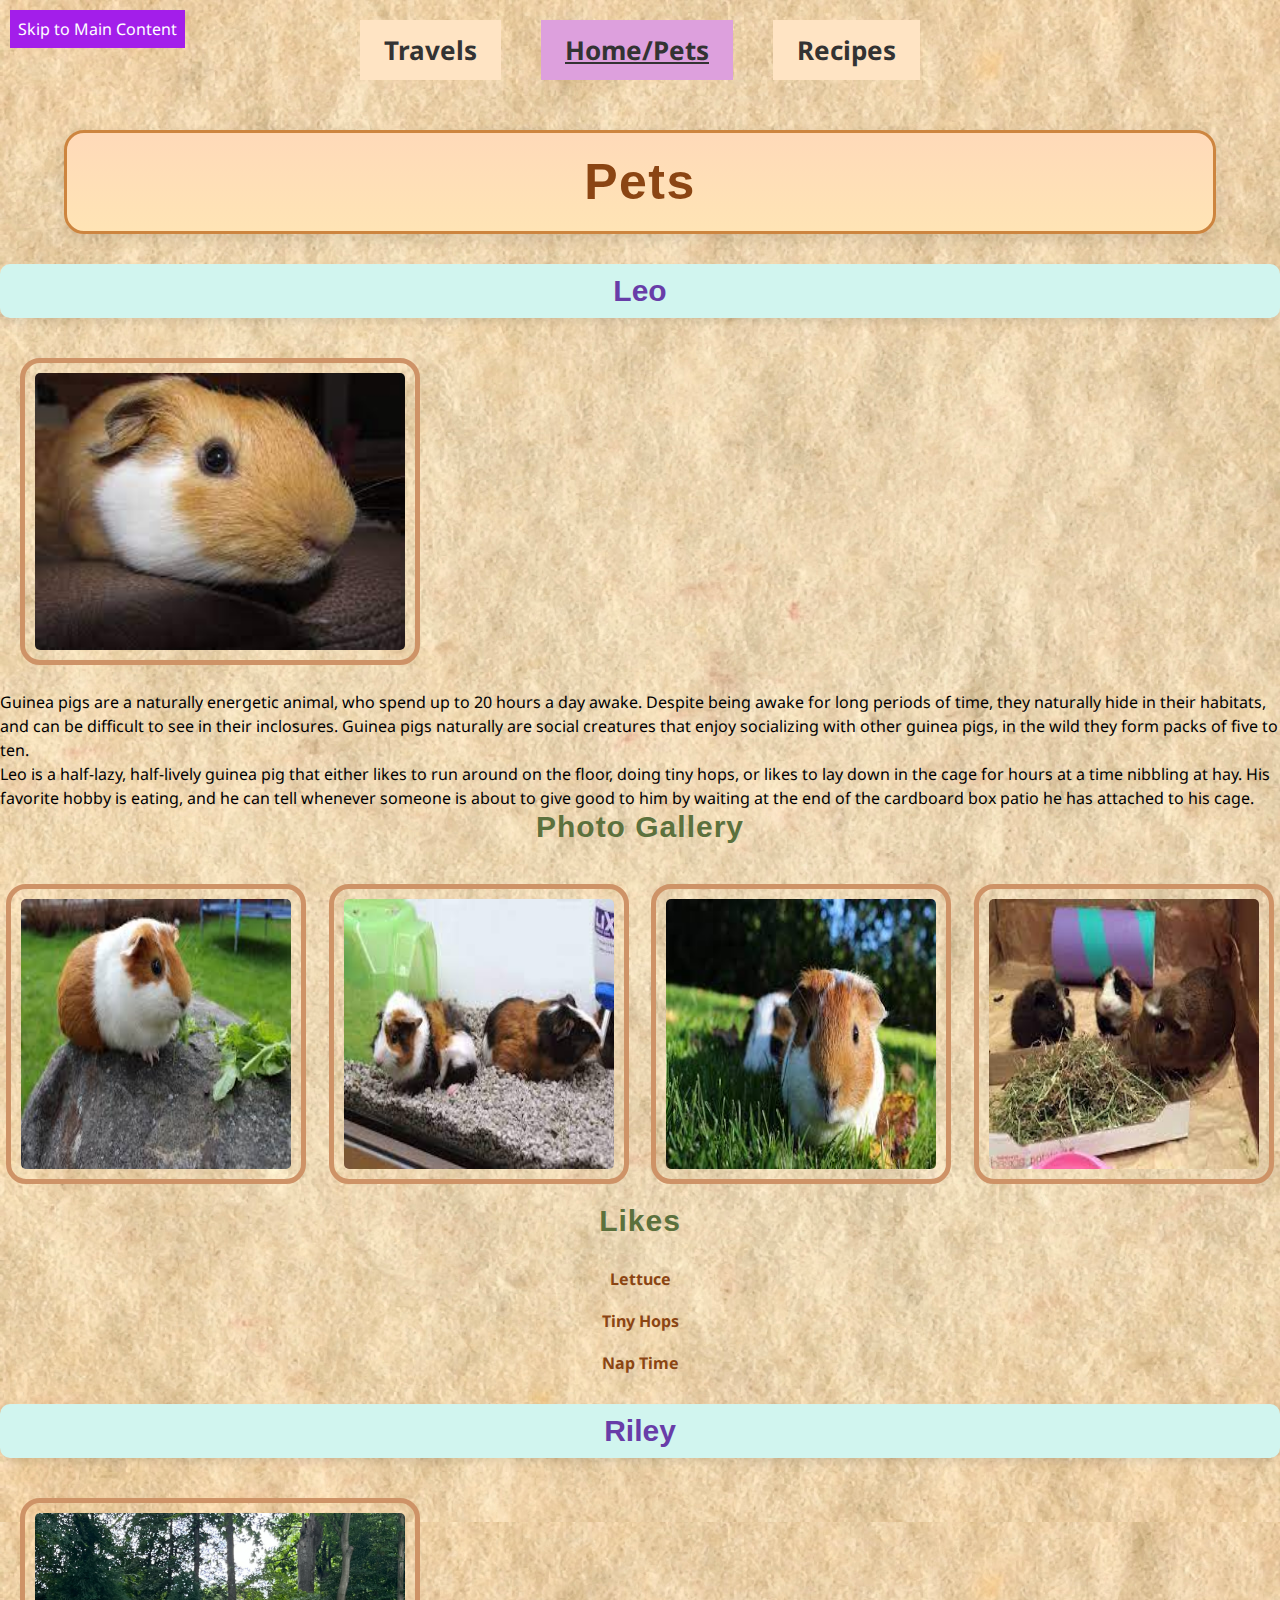
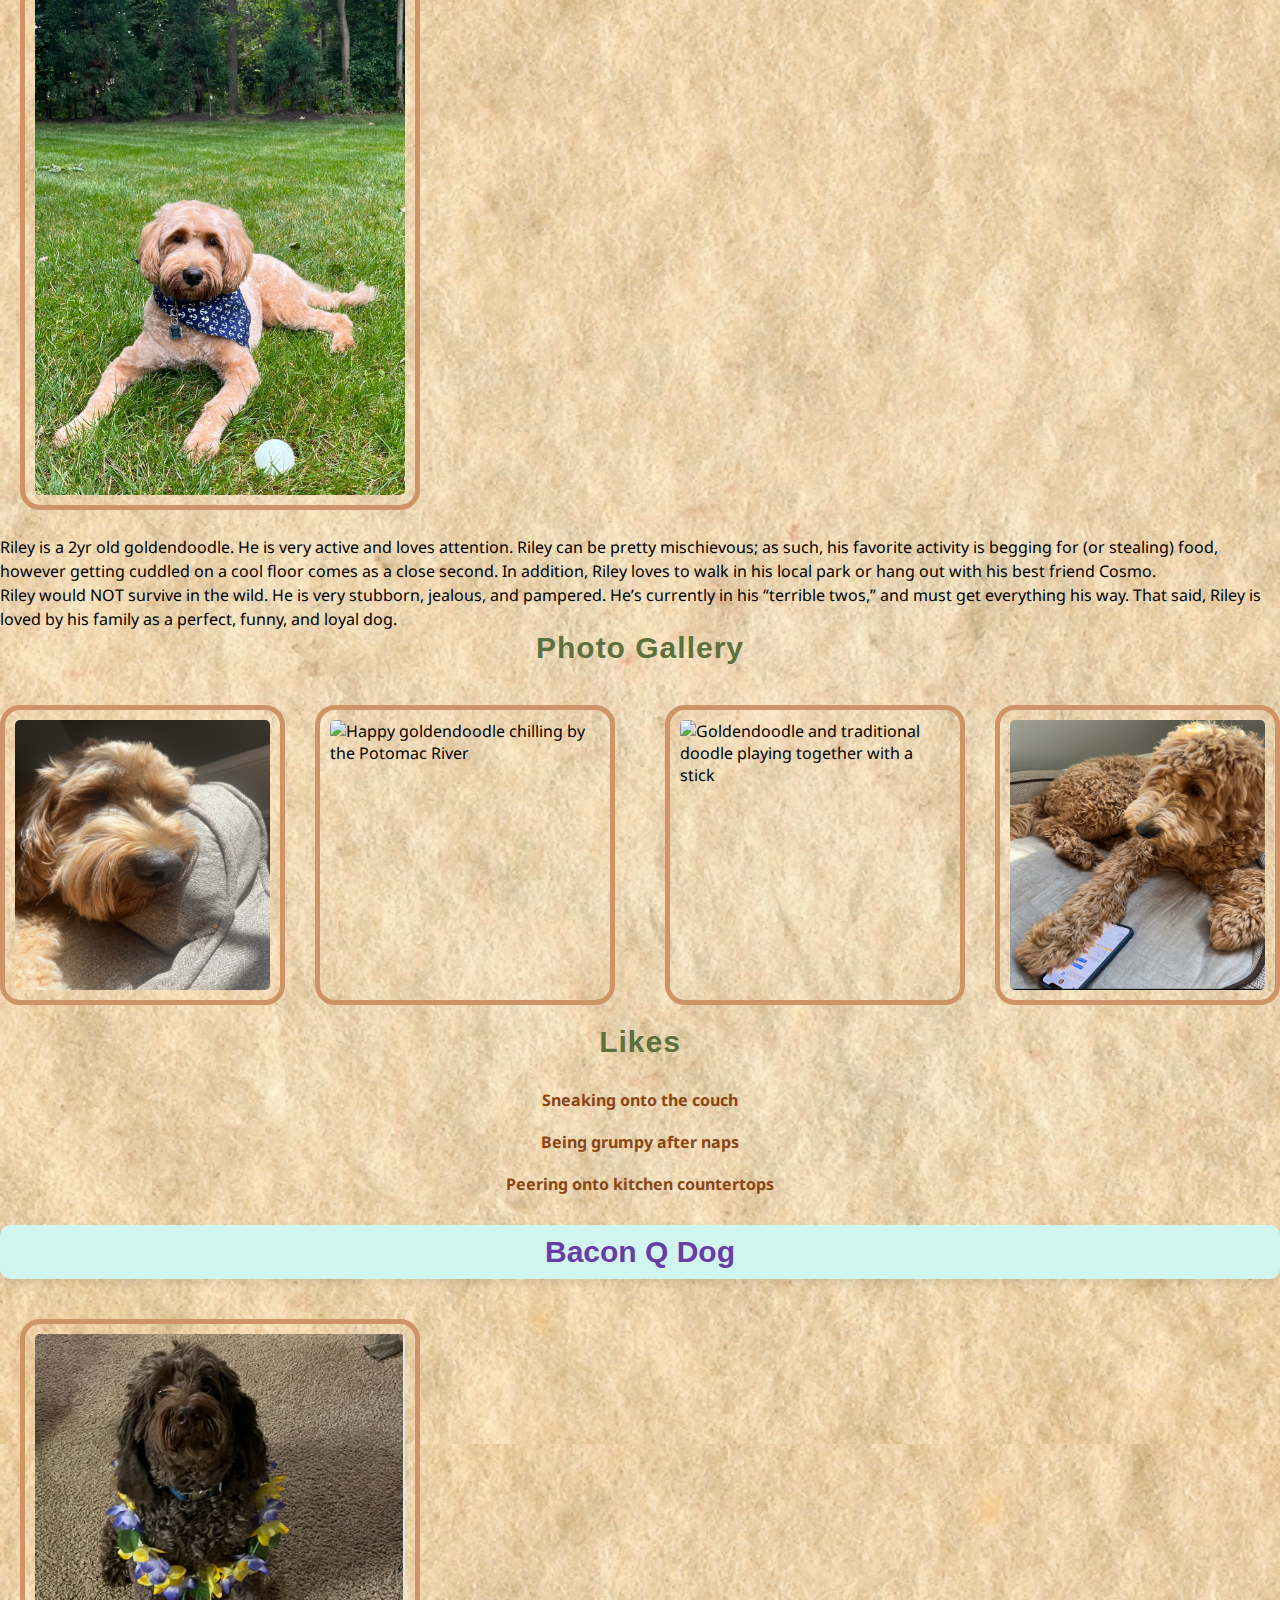
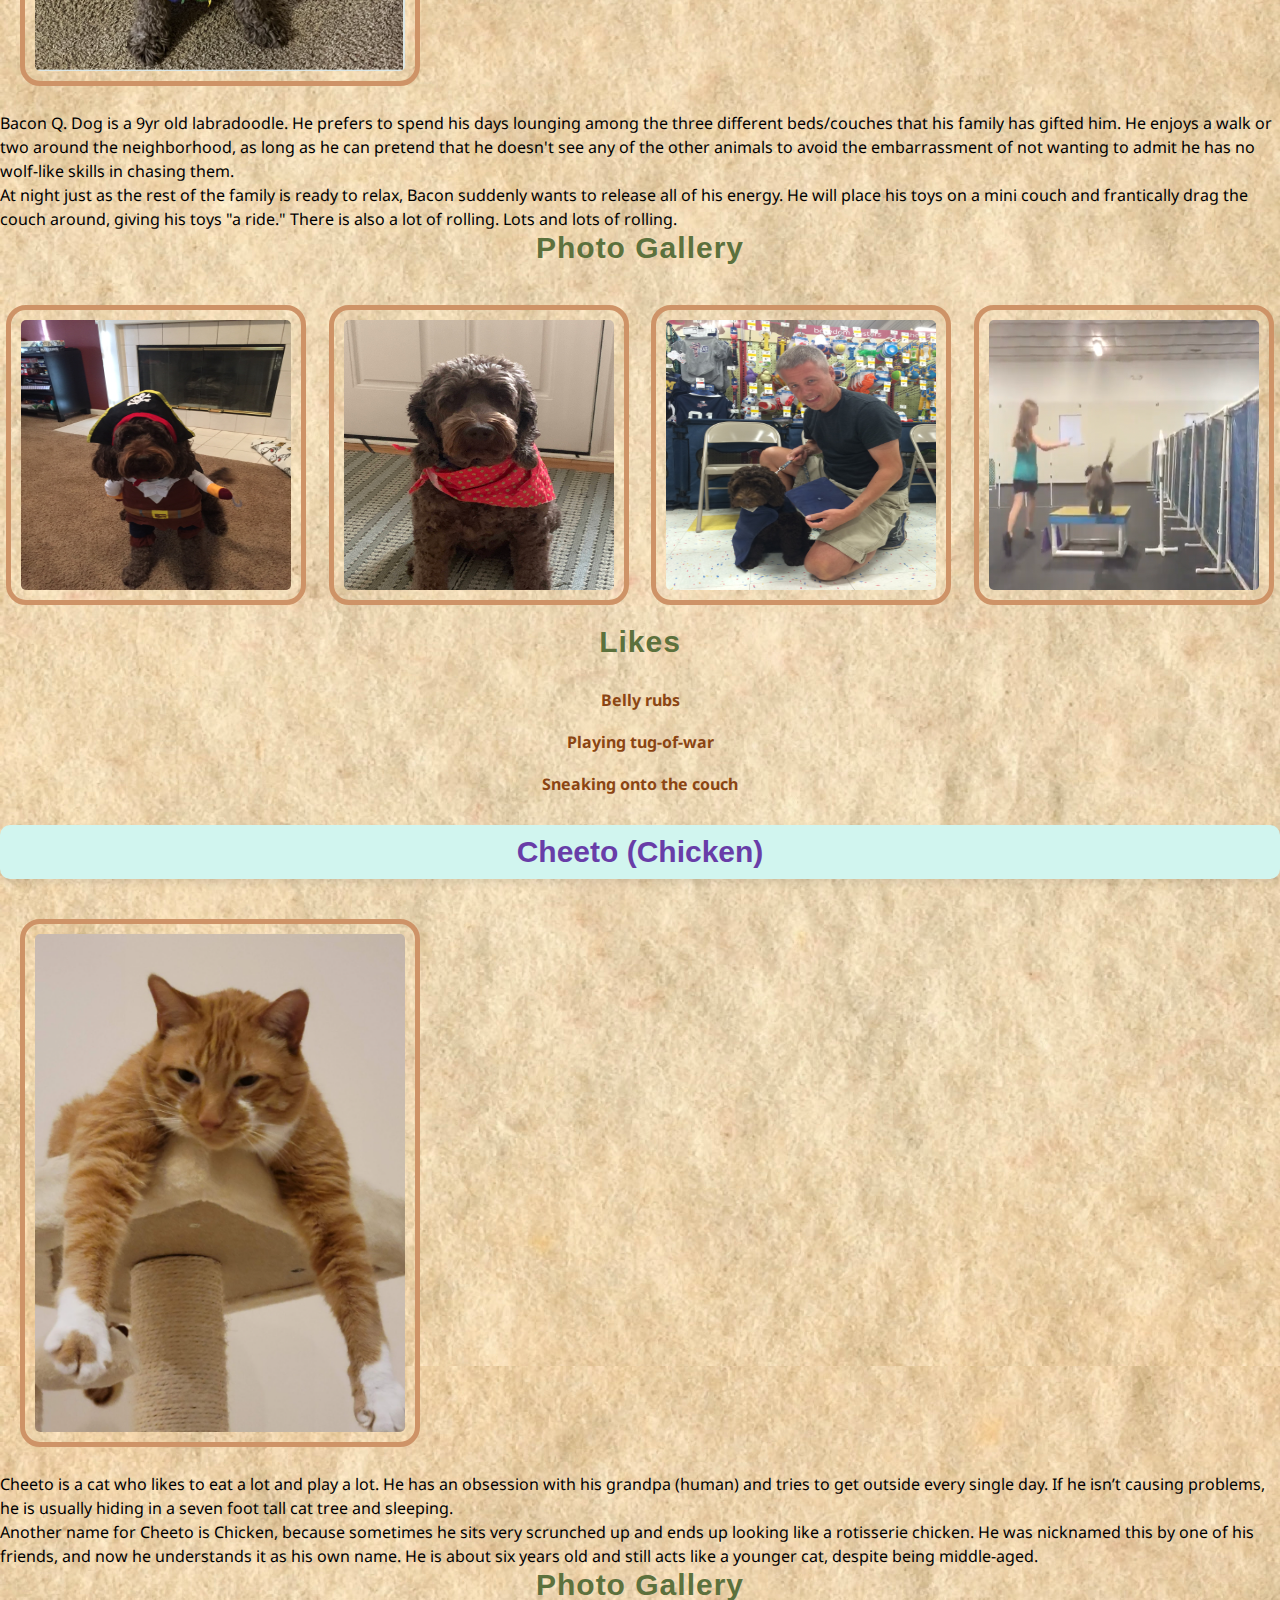
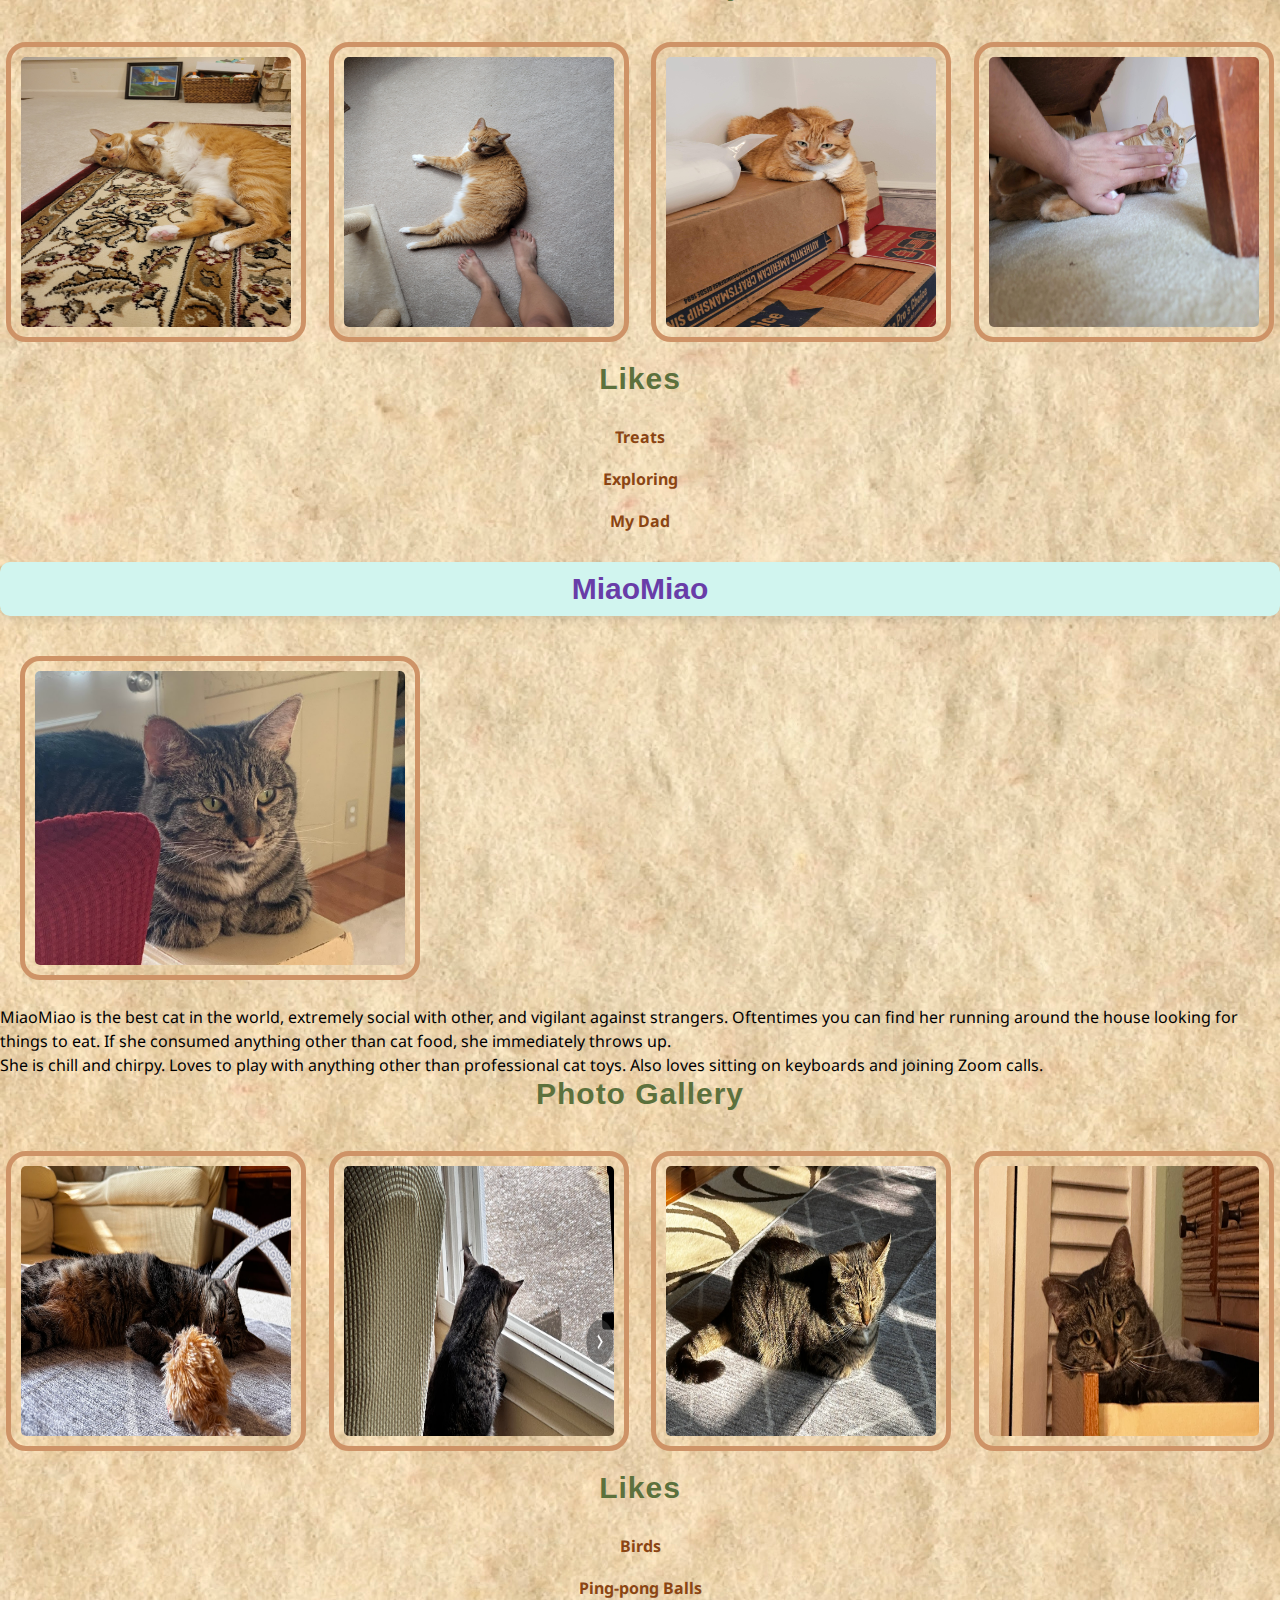
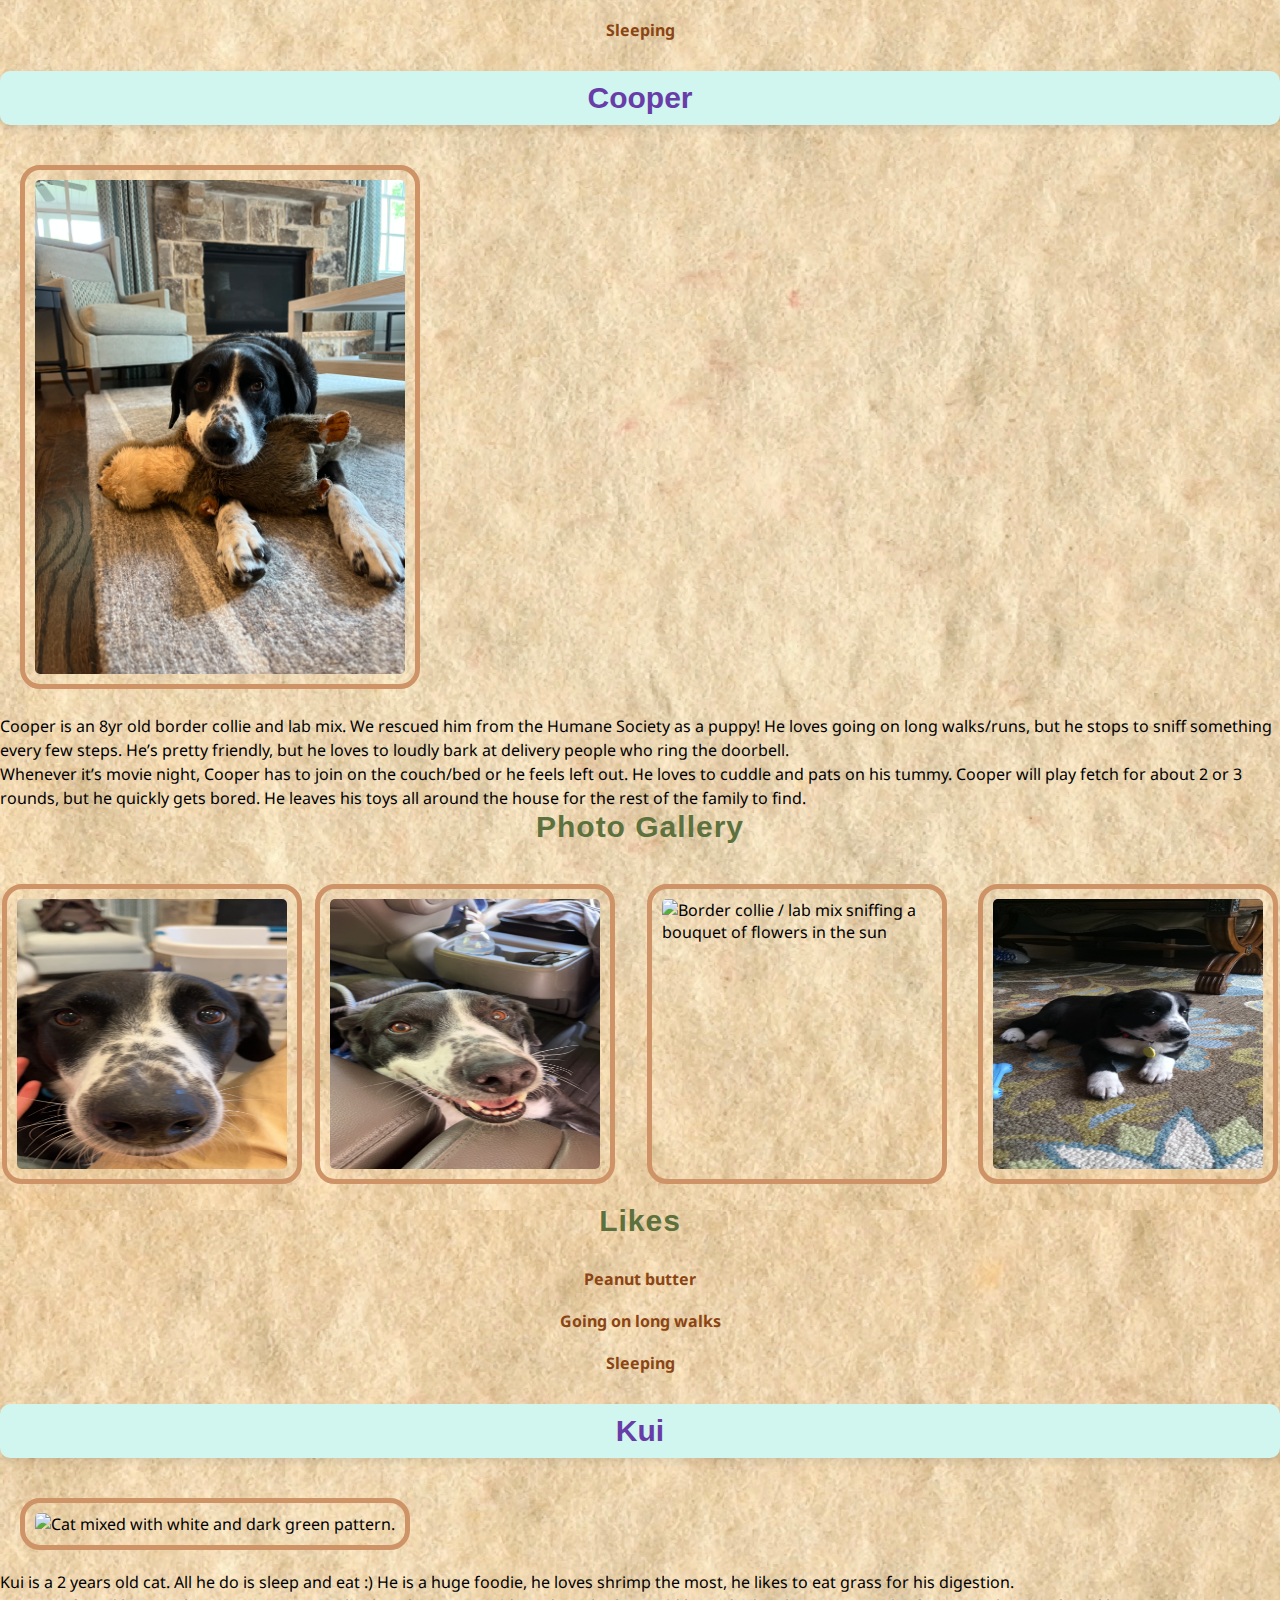
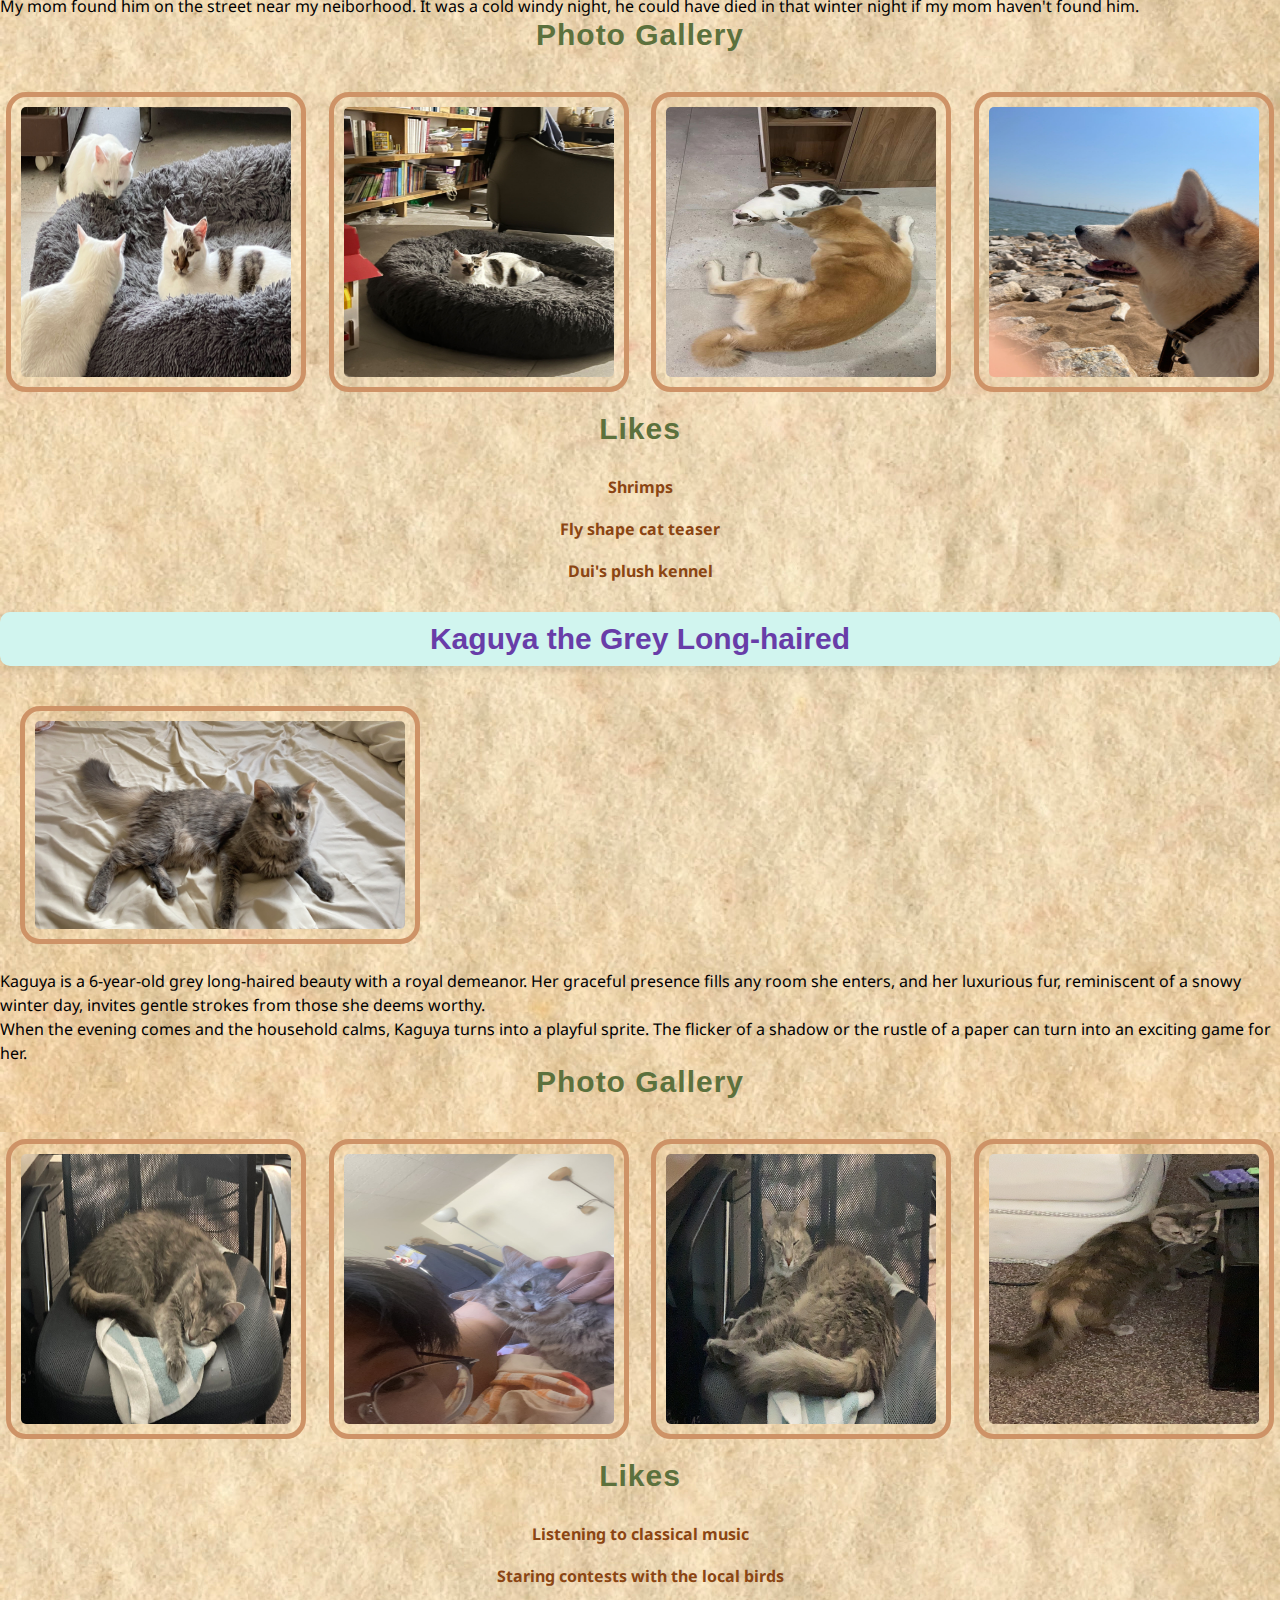
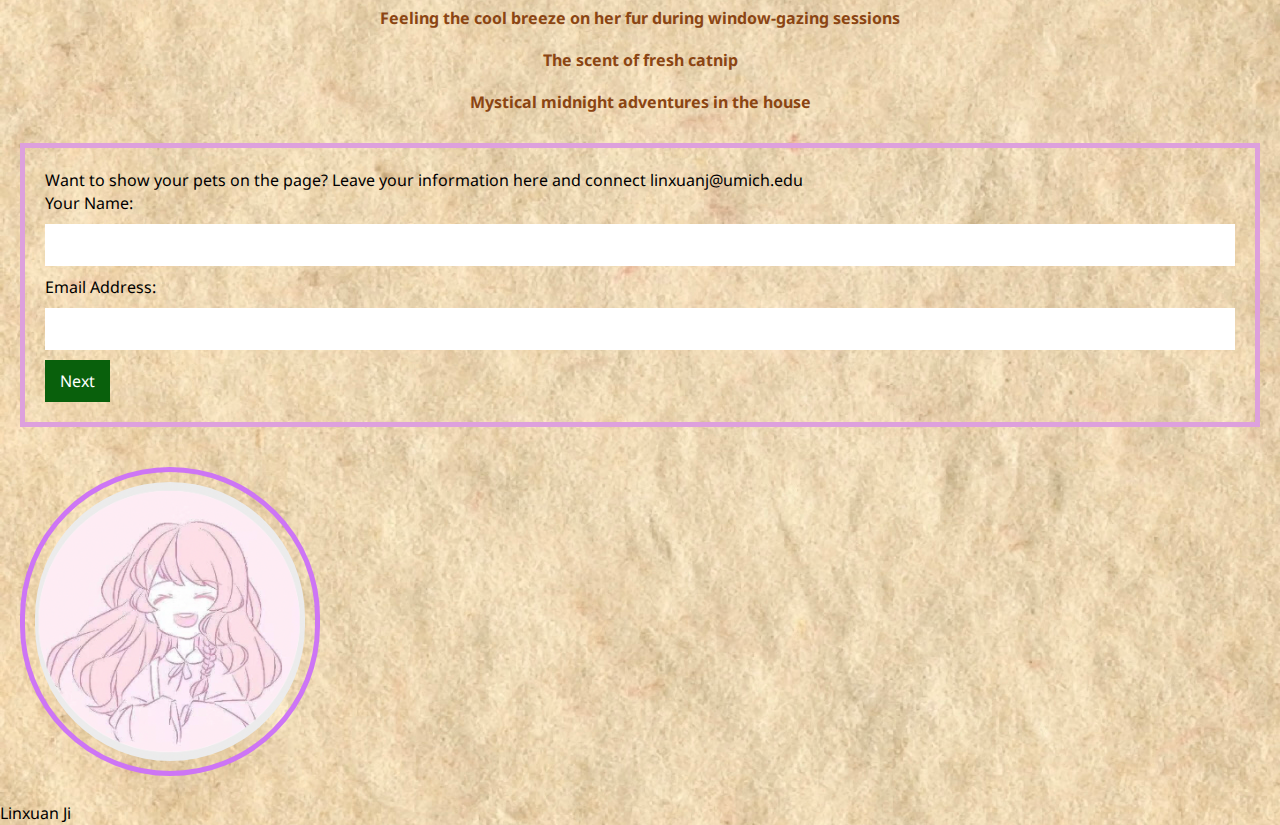
==== commit 99c623d4: "Add files via upload" ====
--- a/pets.html
+++ b/pets.html
@@ -75,7 +75,7 @@
                 <img src="images/riley_sleeping.jpg" class= 'lb' alt="Goldendoodle peacefully resting on their dog bed" width="200"  onclick="openLightbox(this)" onkeypress="openLightbox(this)" tabindex="0" role="button">
                 <img src="images/riley_park.PNG" class= 'lb' alt="Happy goldendoodle chilling by the Potomac River" width="200"  onclick="openLightbox(this)" onkeypress="openLightbox(this)" tabindex="0" role="button">
                 <img src="images/riley_friend.PNG" class= 'lb' alt="Goldendoodle and traditional doodle playing together with a stick" width="200"  onclick="openLightbox(this)" onkeypress="openLightbox(this)" tabindex="0" role="button">
-                <img src="images/riley_texting.jpeg"class= 'lb'  alt="Silly dog texting on an iPad" width="200"  onclick="openLightbox(this)" onkeypress="openLightbox(this)" tabindex="0" role="button">
+                <img src="images/riley_texting.jpeg" class= 'lb' alt="Silly dog texting on an iPad" width="200"  onclick="openLightbox(this)" onkeypress="openLightbox(this)" tabindex="0" role="button">
             </div>
             <h3>Likes</h3>
             <ul> 
@@ -152,7 +152,7 @@
                 on keyboards and joining Zoom calls.</p>
             <h3>Photo Gallery</h3>
             <div class="pgpets">
-            <img src="images/MiaoMiao_Sleeping.png"class= 'lb'  alt="MiaoMiao Sleeping with Favorite Toy" width="200"  onclick="openLightbox(this)"onkeypress="openLightbox(this)" tabindex="0" role="button">
+            <img src="images/MiaoMiao_Sleeping.png" class= 'lb'  alt="MiaoMiao Sleeping with Favorite Toy" width="200"  onclick="openLightbox(this)"onkeypress="openLightbox(this)" tabindex="0" role="button">
             <img src="images/MiaoMiao_Staring.png" class= 'lb' alt="MiaoMiao Staring out the Window" width="200"  onclick="openLightbox(this)" onkeypress="openLightbox(this)" tabindex="0" role="button">
             <img src="images/MiaoMiao_Sunbathing.png" class= 'lb' alt="MiaoMiao Sunbathing on Carpet" width="200"  onclick="openLightbox(this)" onkeypress="openLightbox(this)" tabindex="0" role="button">
             <img src="images/MiaoMiao_in_Cabinet.png" class= 'lb' alt="MiaoMiao in my Cabinet" width="200"  onclick="openLightbox(this)" onkeypress="openLightbox(this)" tabindex="0" role="button">
@@ -199,7 +199,7 @@
 
         <div>
             <h2>Kui</h2>
-            <img src="images/Kui1.jpeg" class= 'lb' width = 400  class= 'lb'alt = "Cat mixed with white and dark green pattern."  onclick="openLightbox(this)" onkeypress="openLightbox(this)" tabindex="0" role="button">
+            <img src="images/Kui1.jpeg" class= 'lb' width = 400 alt = "Cat mixed with white and dark green pattern."  onclick="openLightbox(this)" onkeypress="openLightbox(this)" tabindex="0" role="button">
             <p>
                 Kui is a 2 years old cat. All he do is sleep and eat :) He is a huge foodie, he loves shrimp the most, he likes to eat grass for his digestion.
             </p>
@@ -211,8 +211,8 @@
         <div>
             <h3>Photo Gallery</h3>
             <div class="pgpets">
-            <img src="images/Kui2.jpeg" width = 200  class= 'lb'alt = "Kui with 2 other cats in the household, they are his closest family members."  onclick="openLightbox(this)" onkeypress="openLightbox(this)" tabindex="0" role="button">
-            <img src="images/Kui3.jpeg" width = 200  class= 'lb'alt = "Kui looking sentimental in Dui's plush kennel. He is a very sentimental cat."  onclick="openLightbox(this)" onkeypress="openLightbox(this)" tabindex="0" role="button">
+            <img src="images/Kui2.jpeg" width = 200  class= 'lb' alt = "Kui with 2 other cats in the household, they are his closest family members."  onclick="openLightbox(this)" onkeypress="openLightbox(this)" tabindex="0" role="button">
+            <img src="images/Kui3.jpeg" width = 200  class= 'lb' alt = "Kui looking sentimental in Dui's plush kennel. He is a very sentimental cat."  onclick="openLightbox(this)" onkeypress="openLightbox(this)" tabindex="0" role="button">
             <img src="images/KuiDui.jpeg" width = 200  class= 'lb' alt = "Kui loves his older sister Dui. However, Dui can be very strict to Kui."  onclick="openLightbox(this)" onkeypress="openLightbox(this)" tabindex="0" role="button">
             <img src="images/Dui.jpeg" width = 200 class= 'lb' alt = "Dui is having fun time without Kui!"  onclick="openLightbox(this)" onkeypress="openLightbox(this)" tabindex="0" role="button">
             </div>
@@ -252,7 +252,7 @@
             <div id="lightboxModal" class="lightbox">
                 <span class="close" onclick="closeLightbox()" onkeypress="closeLightbox()" tabindex="0" role="button">&times;</span>
                 <span class="arrow left" onclick="previousImage()" onkeypress="previousImage()" tabindex="0" role="button">&#10094;</span> <!-- Left arrow -->
-                <img class="lightbox-content" id="lightboxImage" alt = "">
+                <img class="lightbox-content" id="lightboxImage" alt = "" src = "">
                 <span class="arrow right" onclick="nextImage()" onkeypress="nextImage()" tabindex="0" role="button">&#10095;</span> <!-- Right arrow -->
                 <div id="caption"></div>
             </div>
@@ -277,7 +277,7 @@
         <script src="js/lightbox.js"></script>
         <div>
             <img src = "images/sophy.jpg" width = 300 alt = "Sophy's Icon" class = "icon">
-            <br> Linxuan Ji</br>
+            <p> Linxuan Ji </p>
         </div>
     </main>
     
